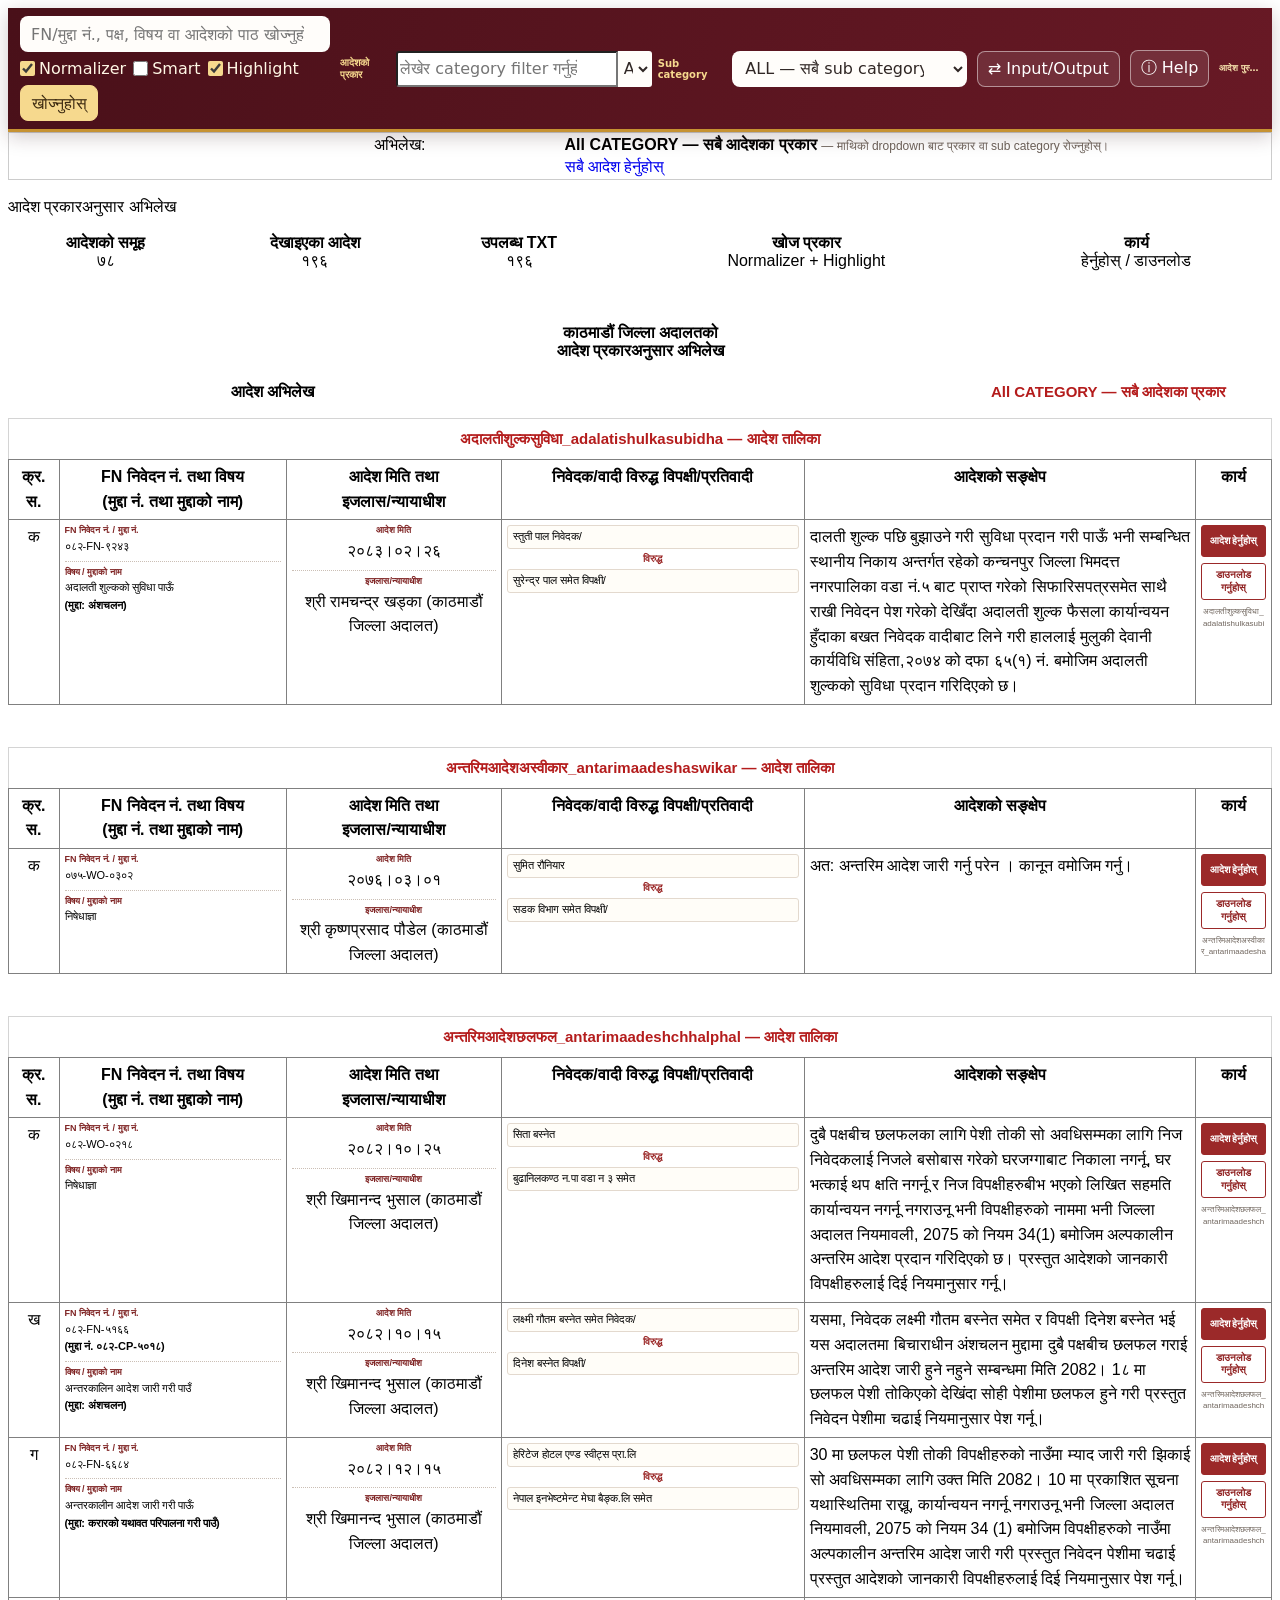
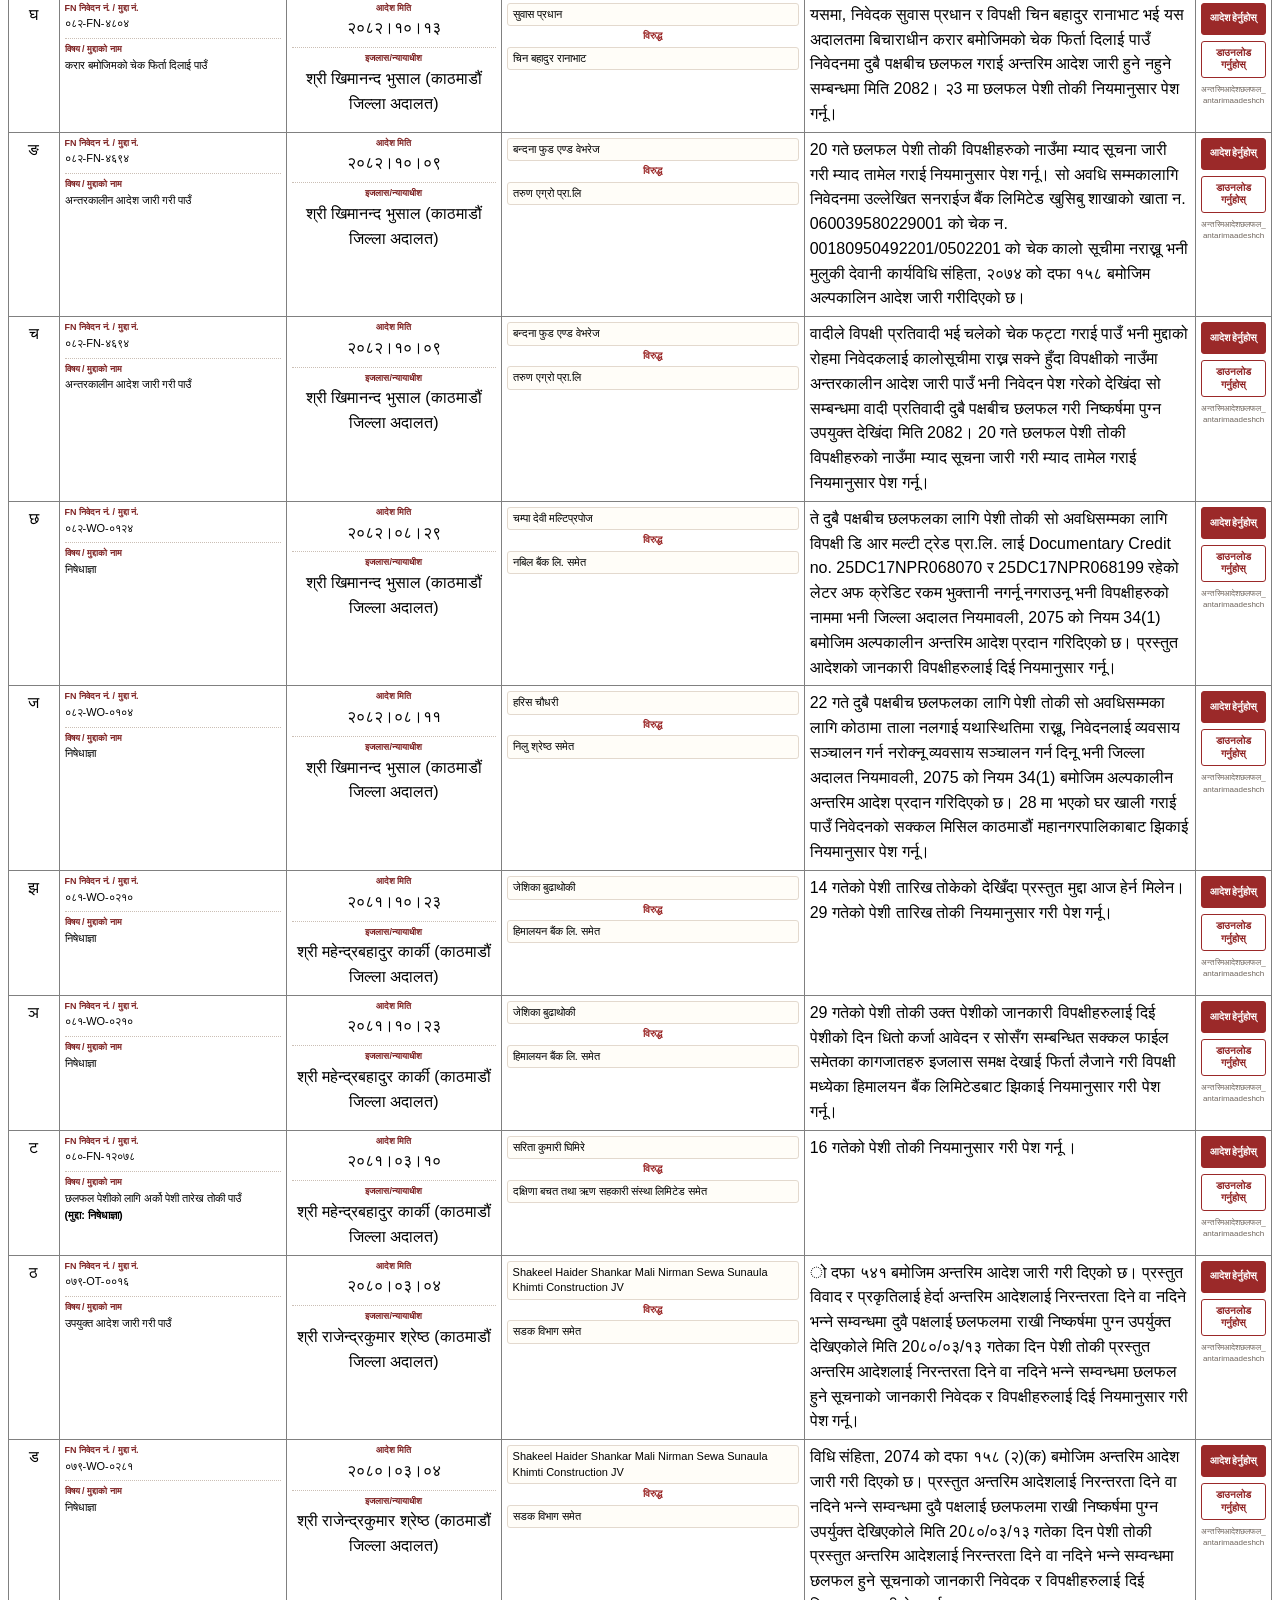
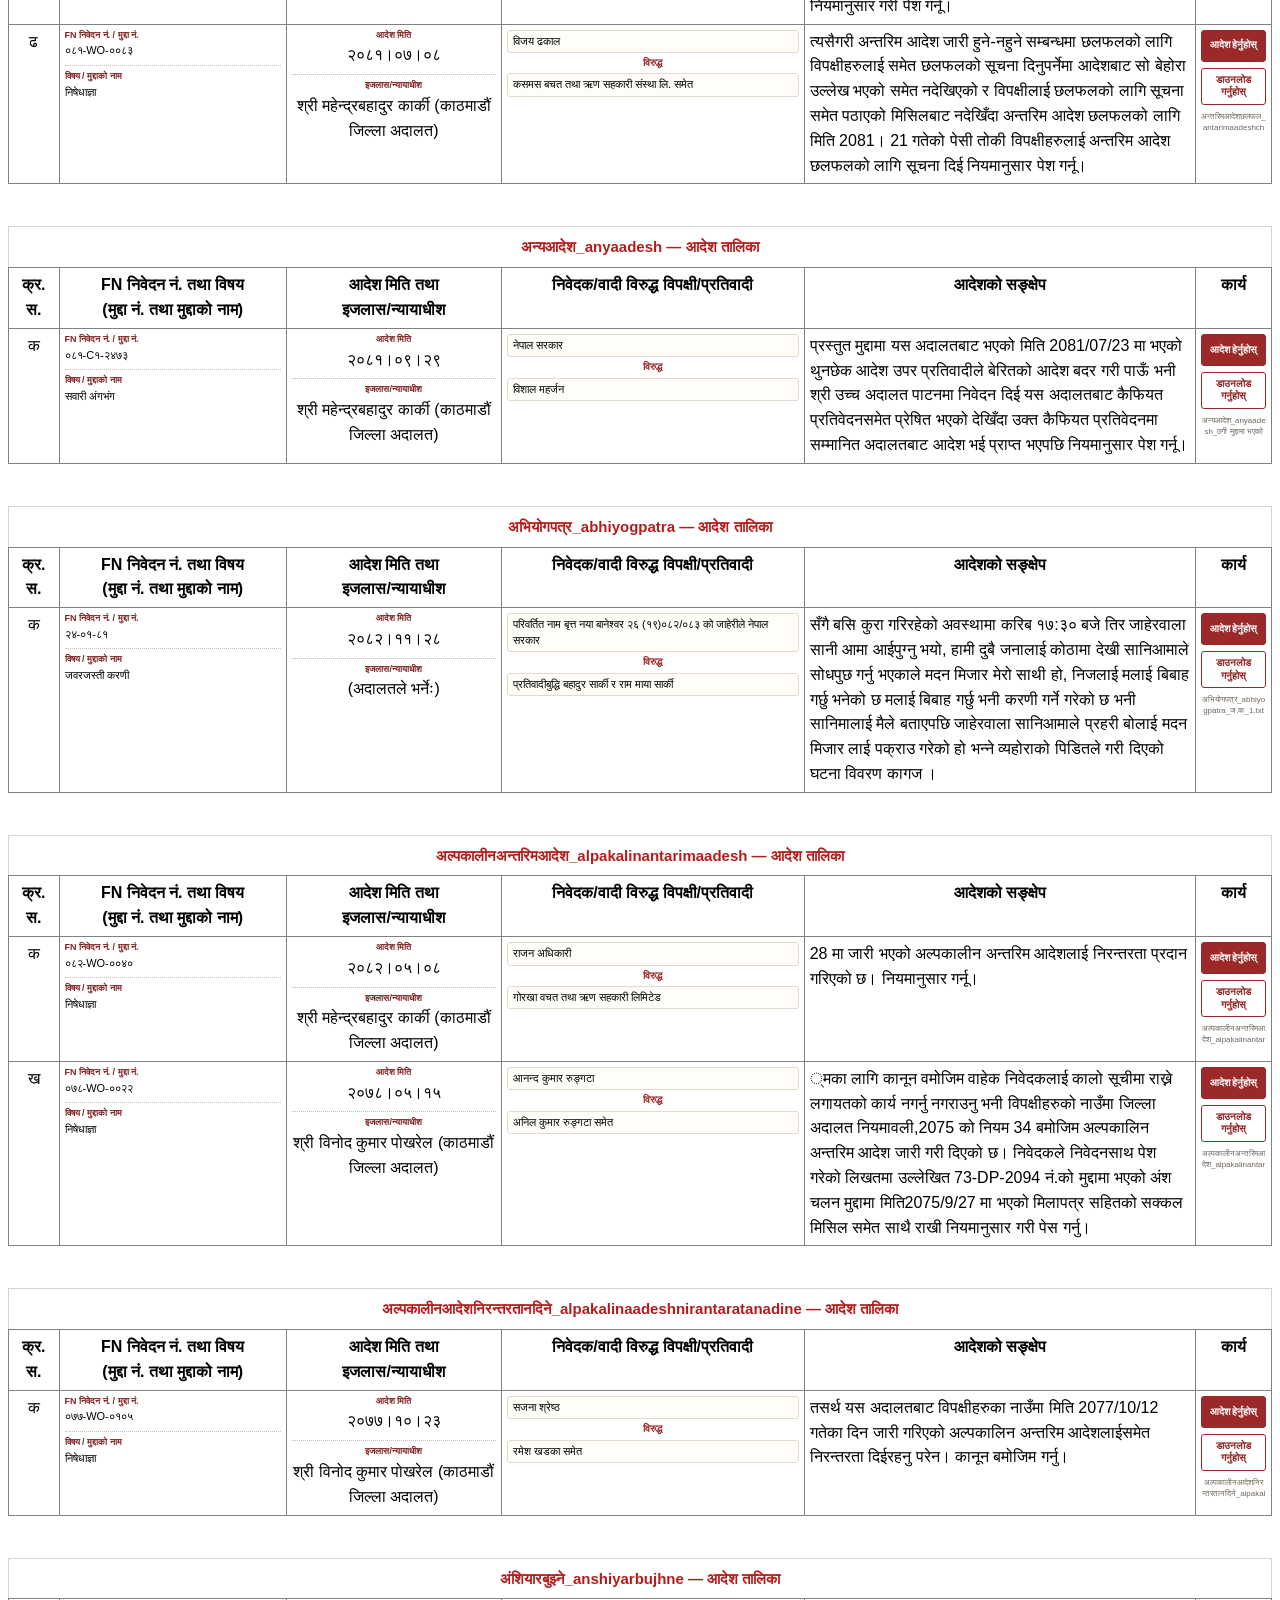
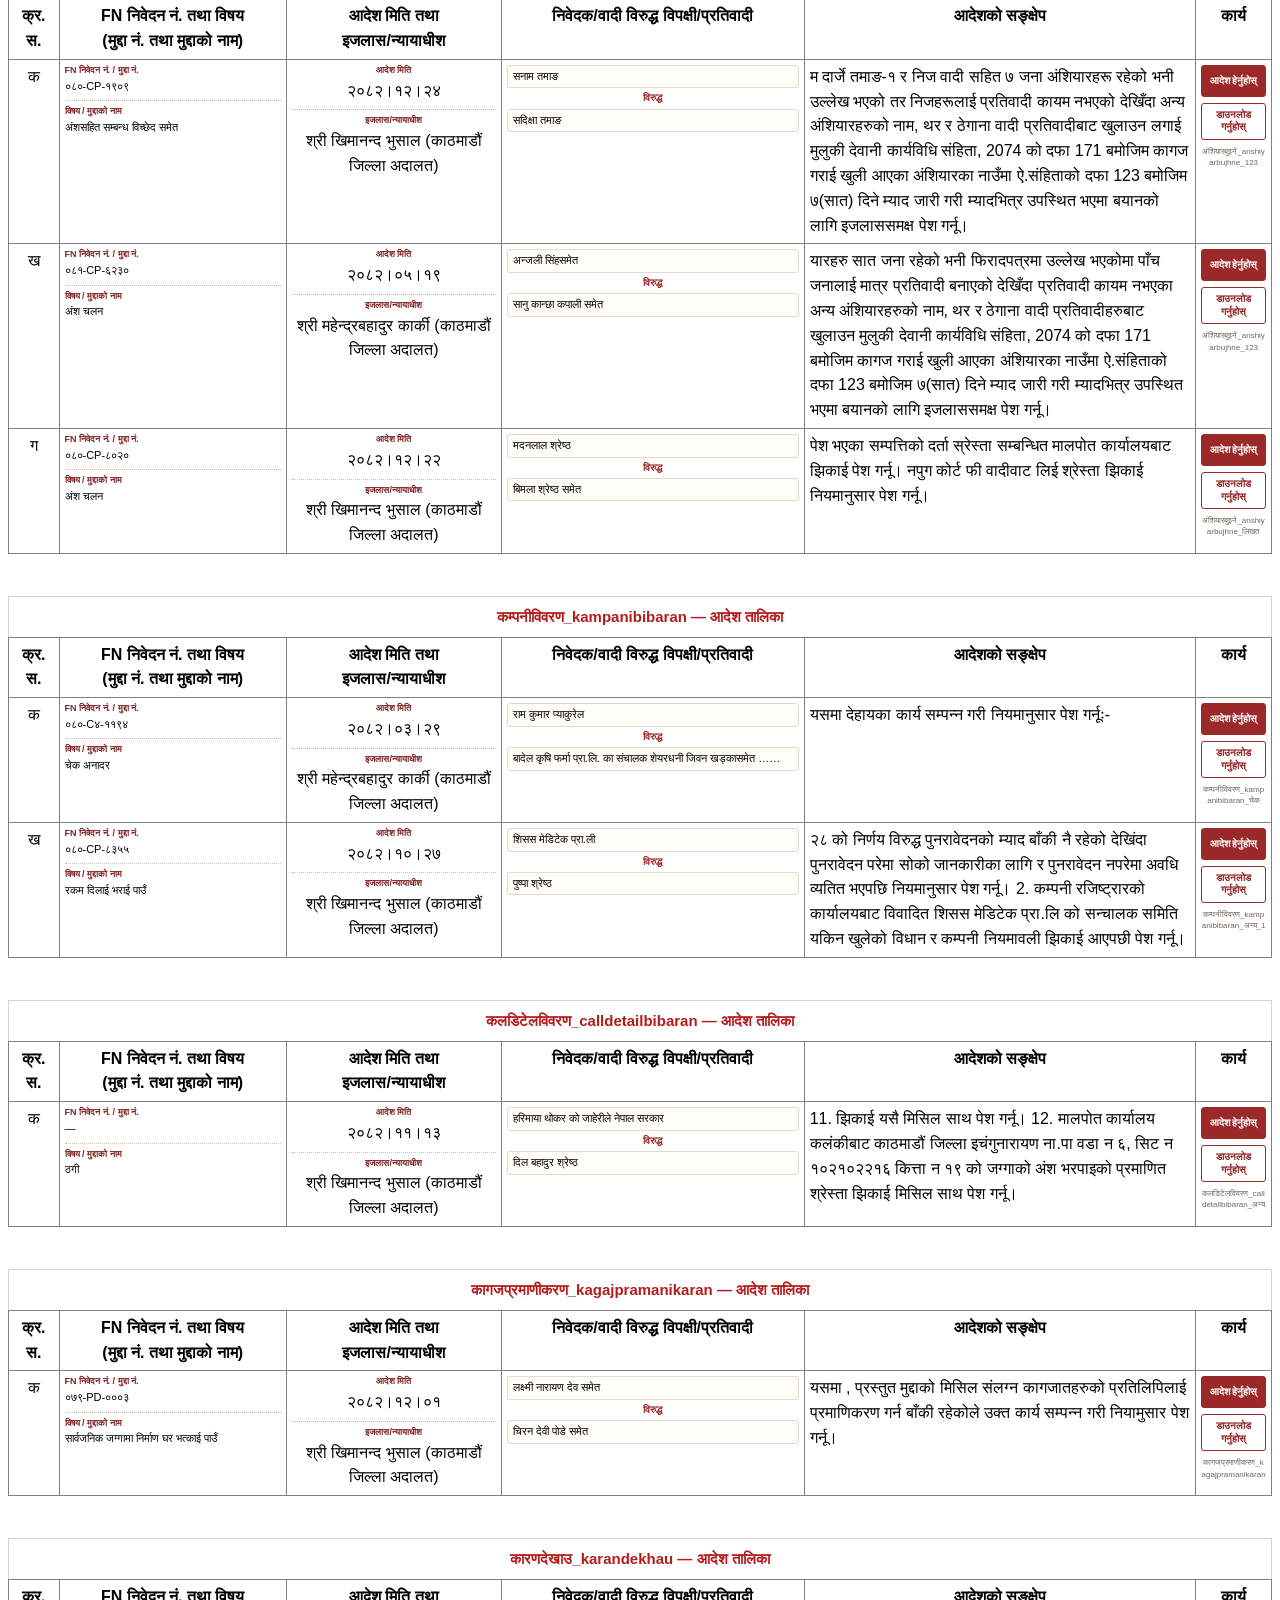
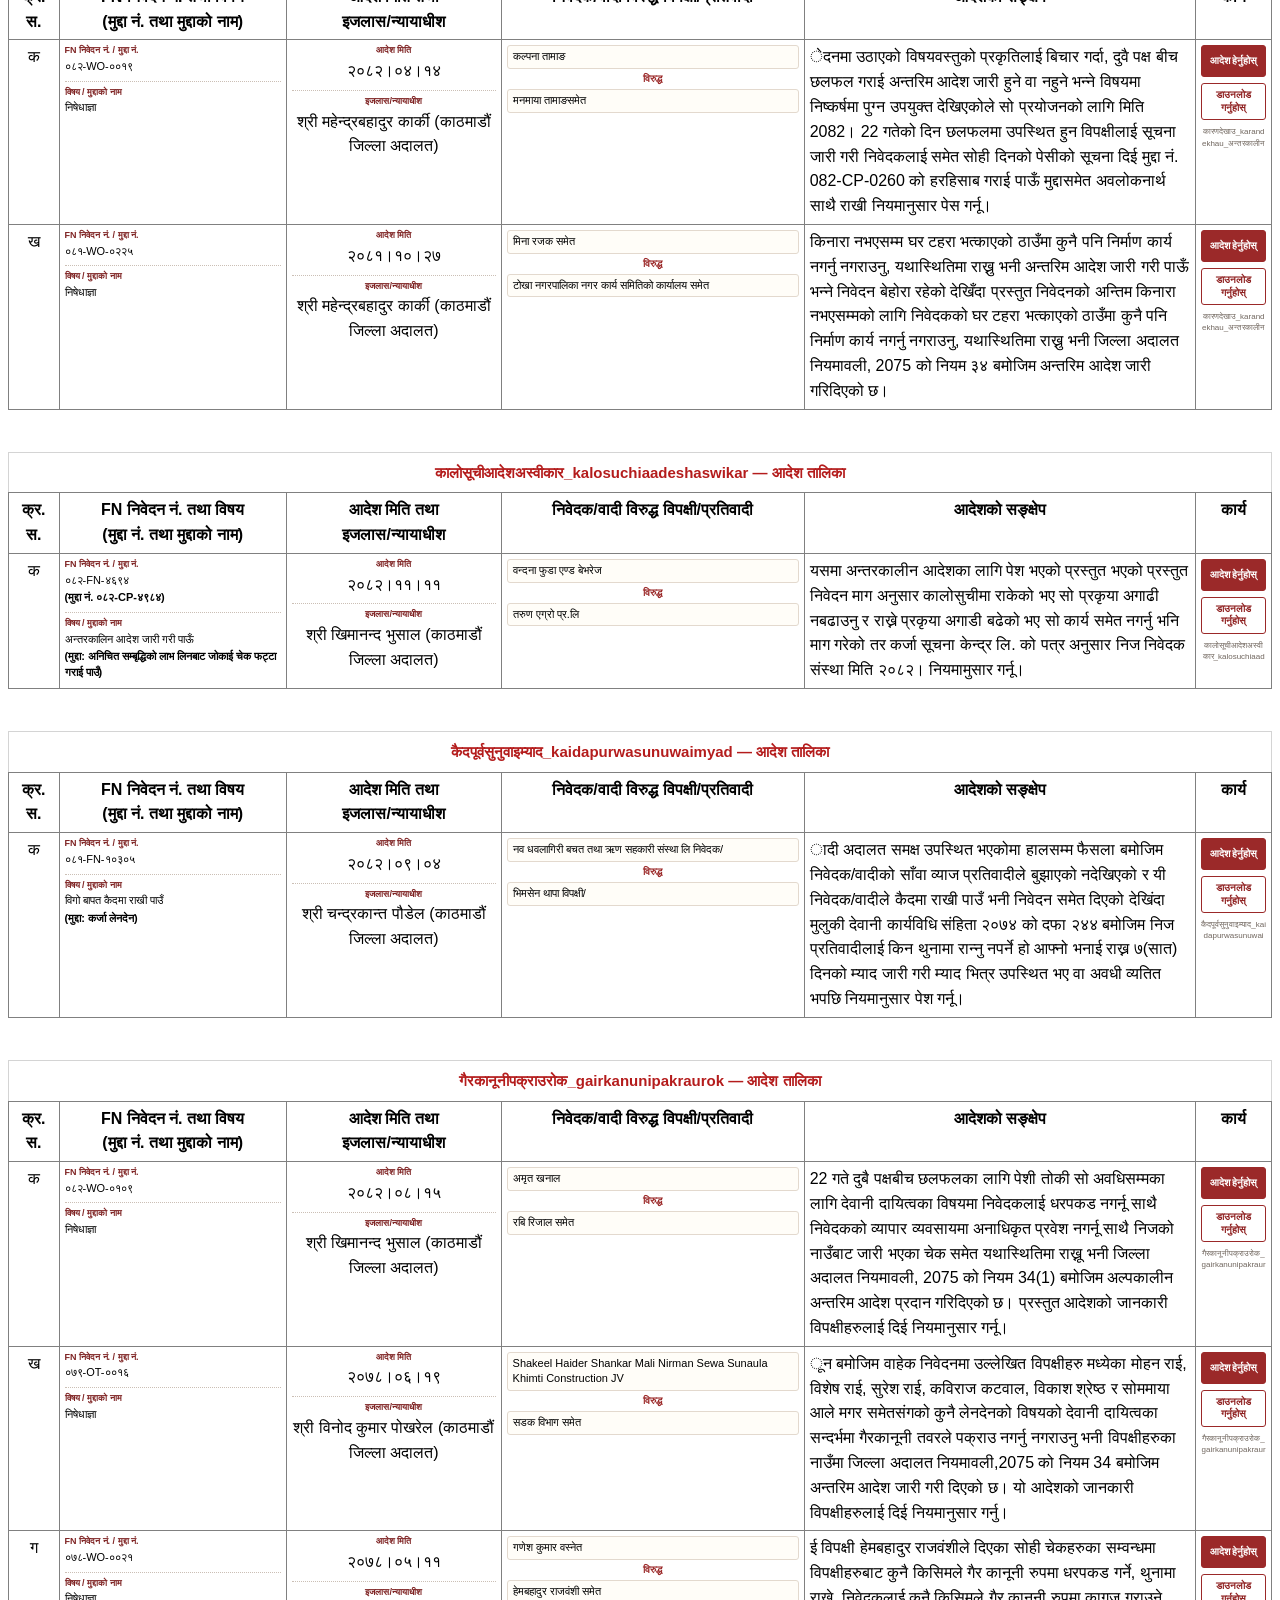
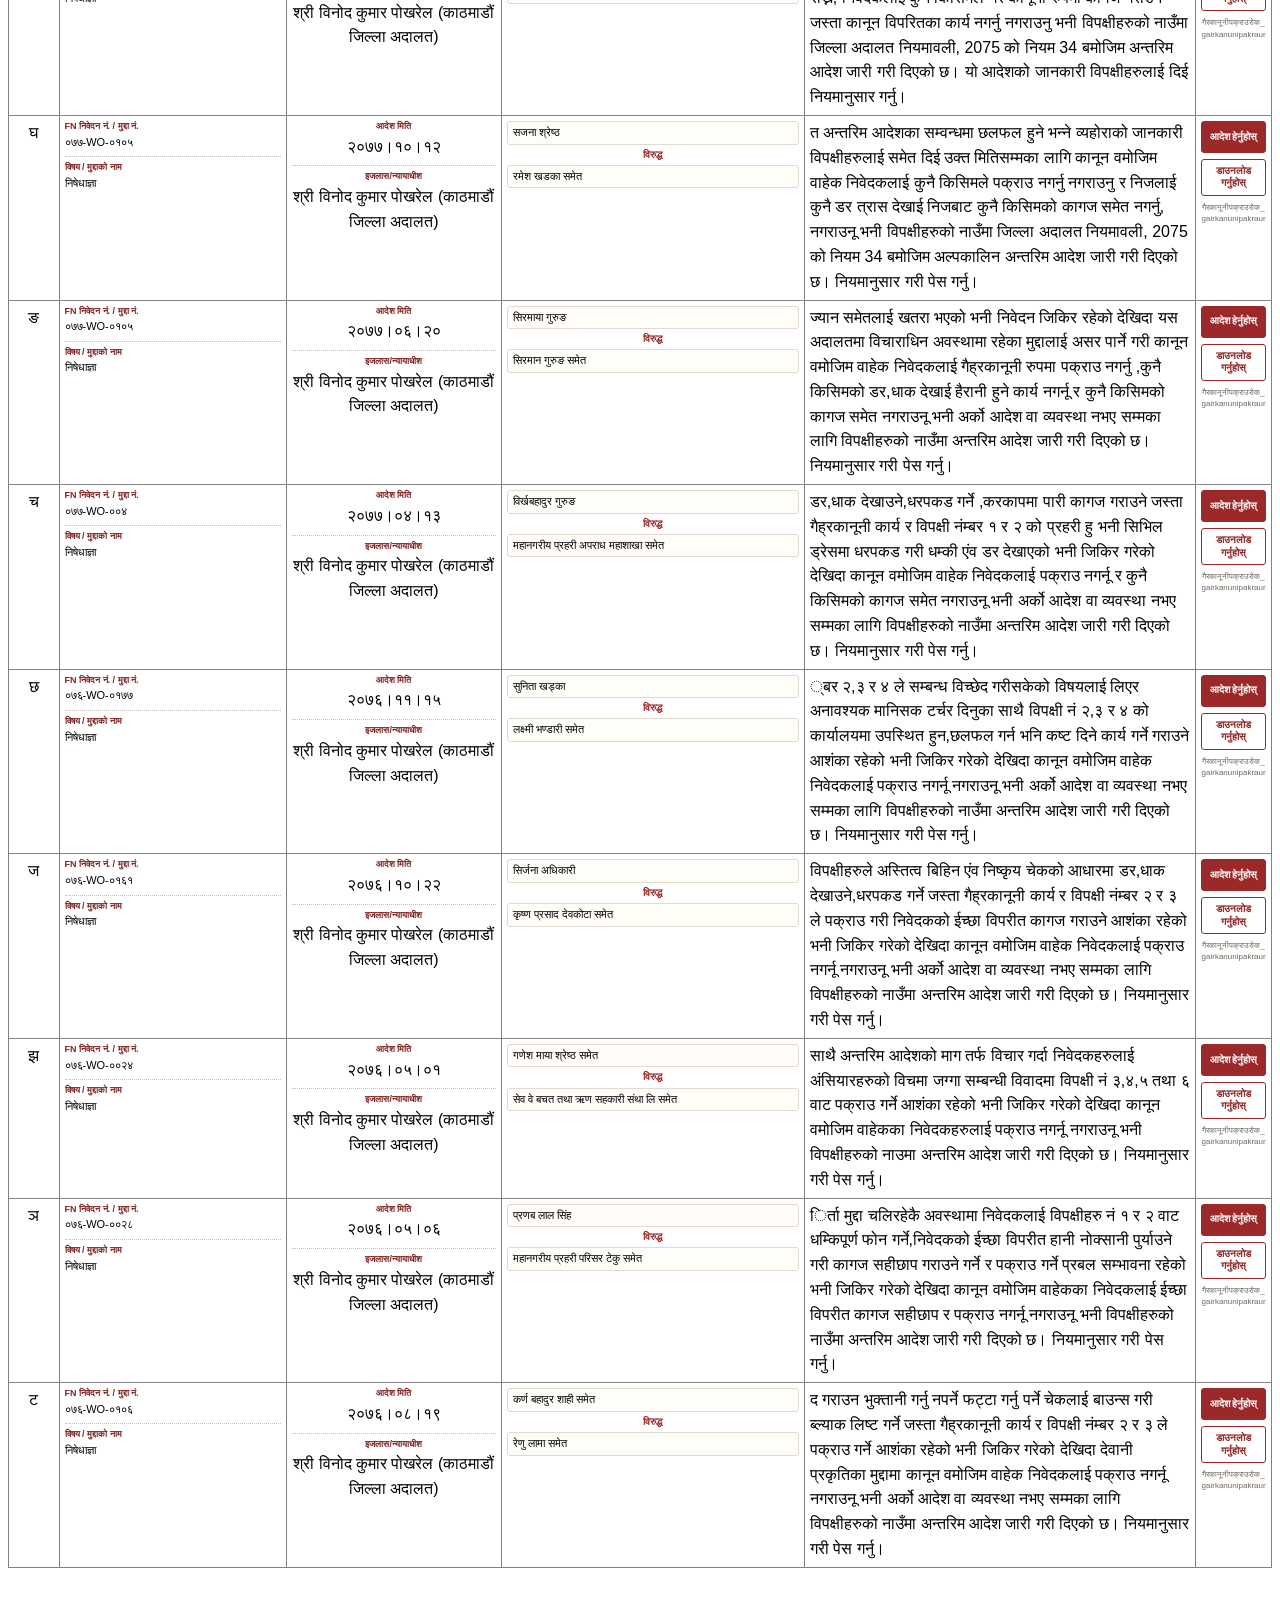
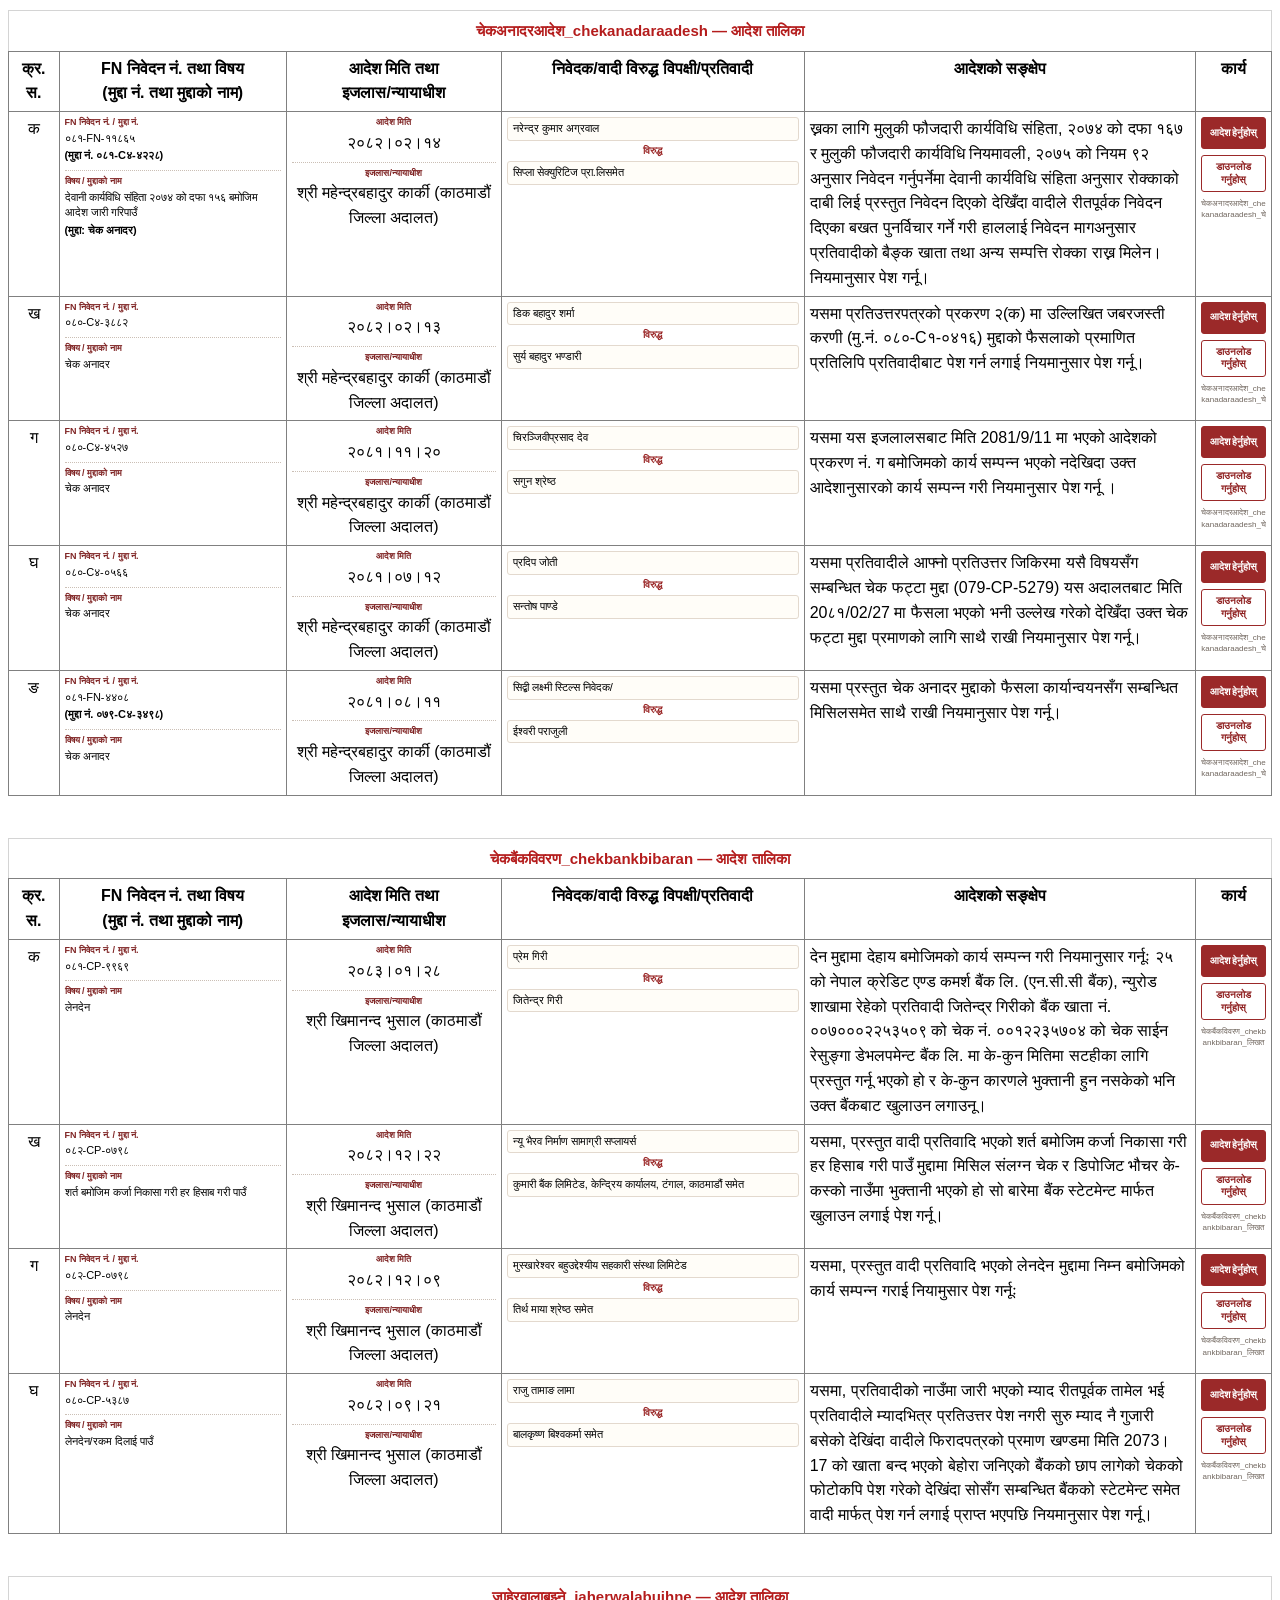
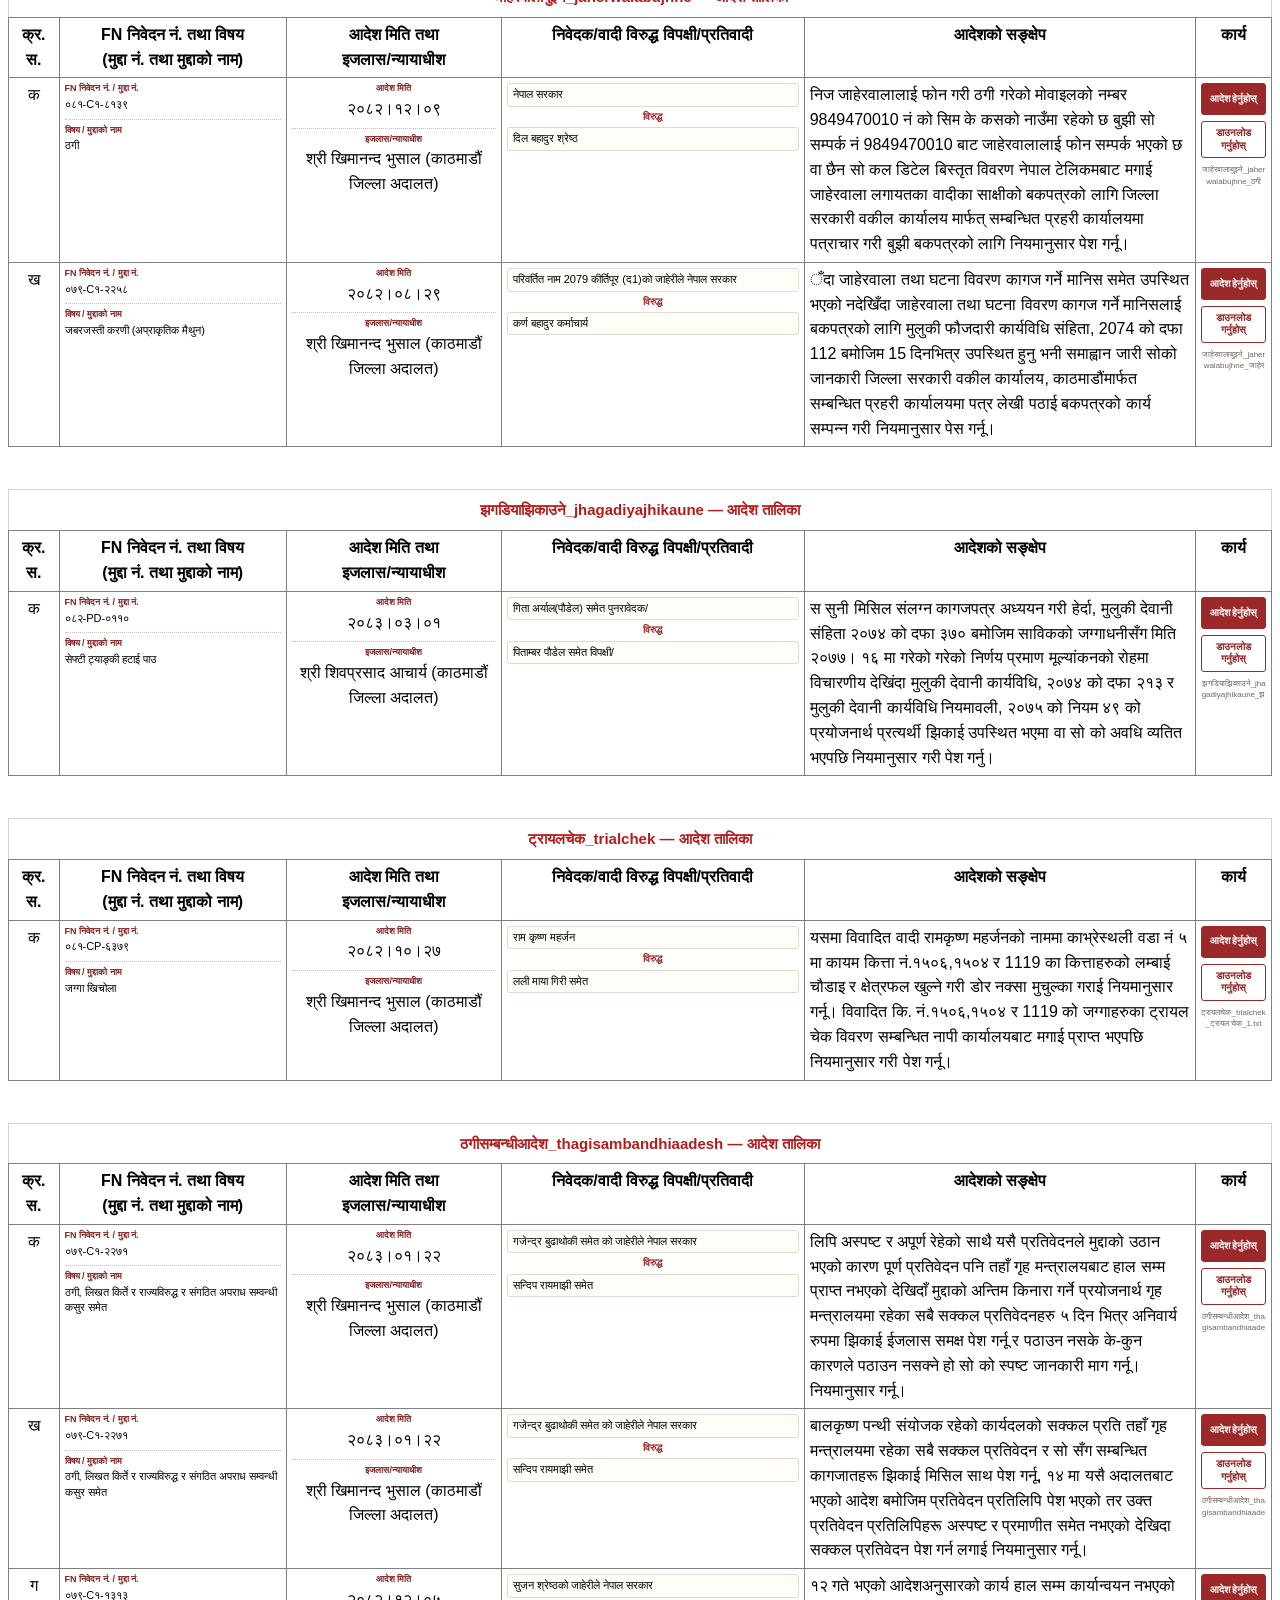
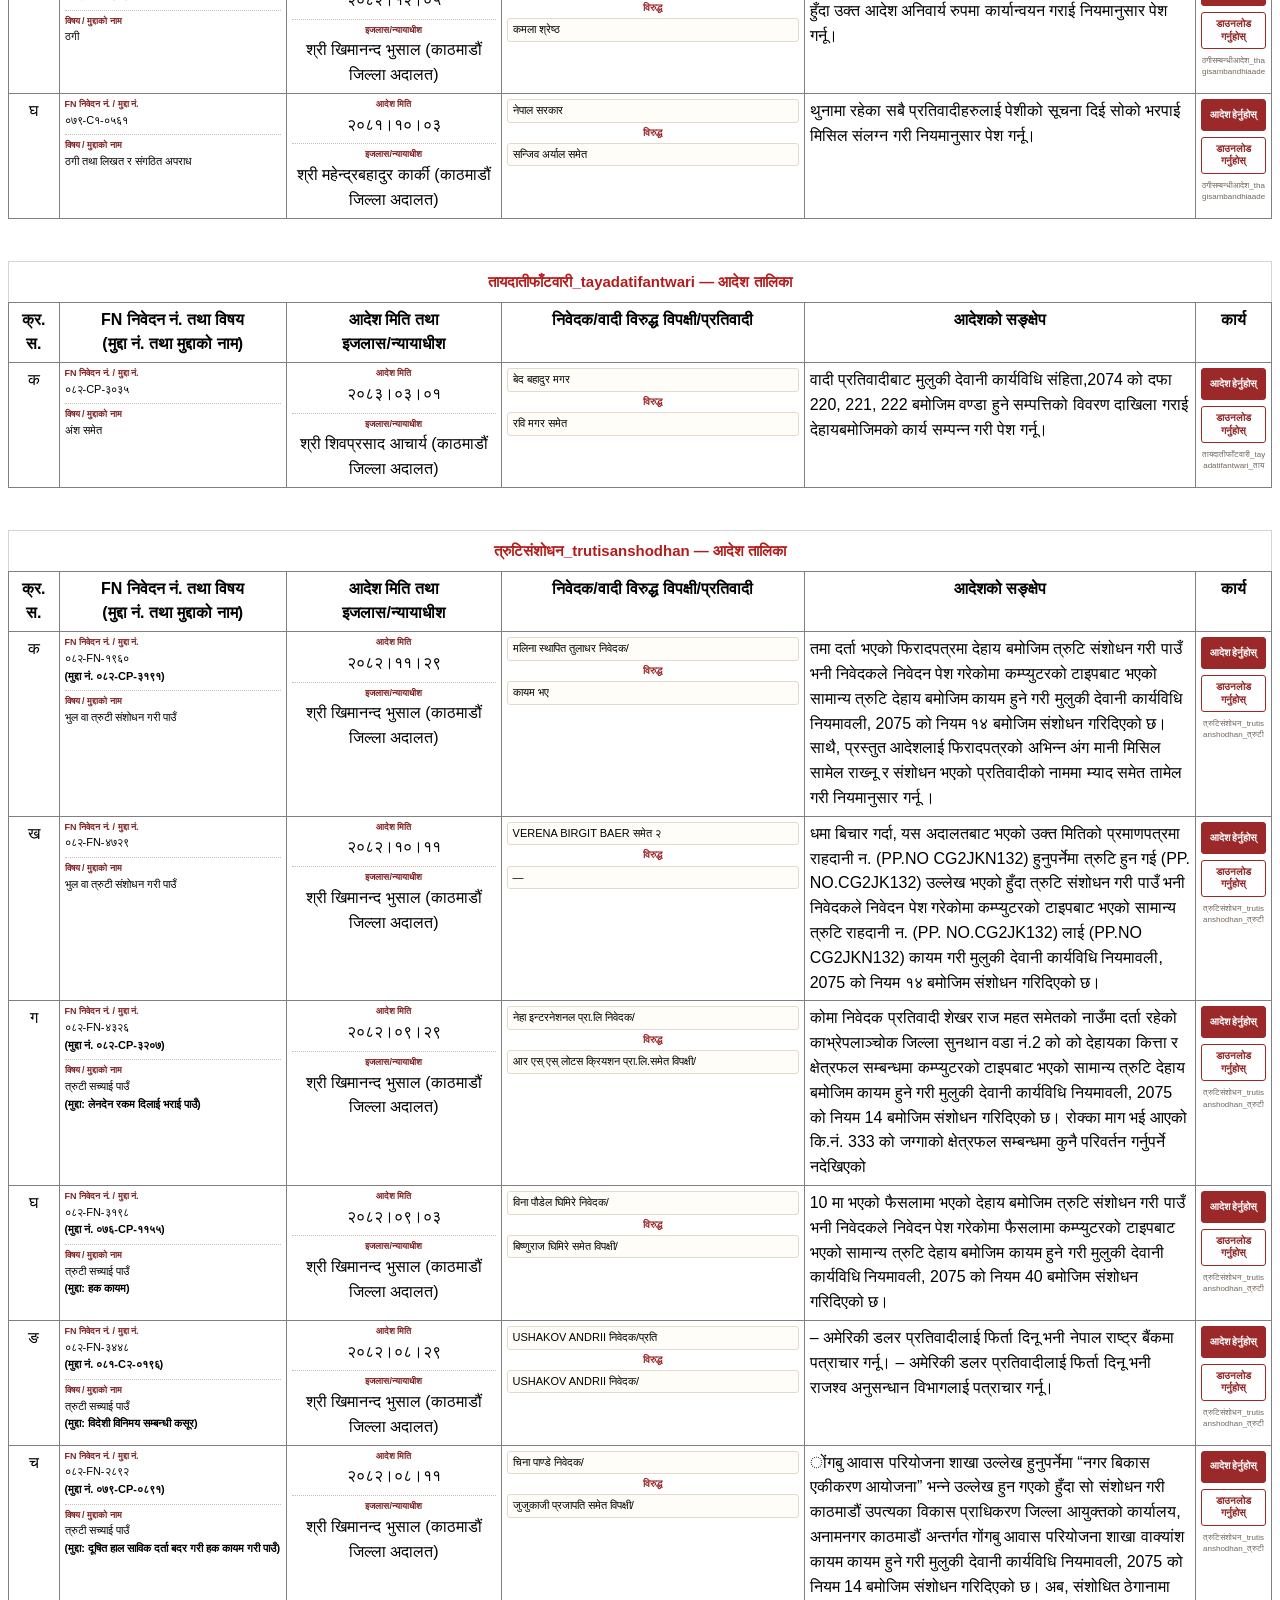
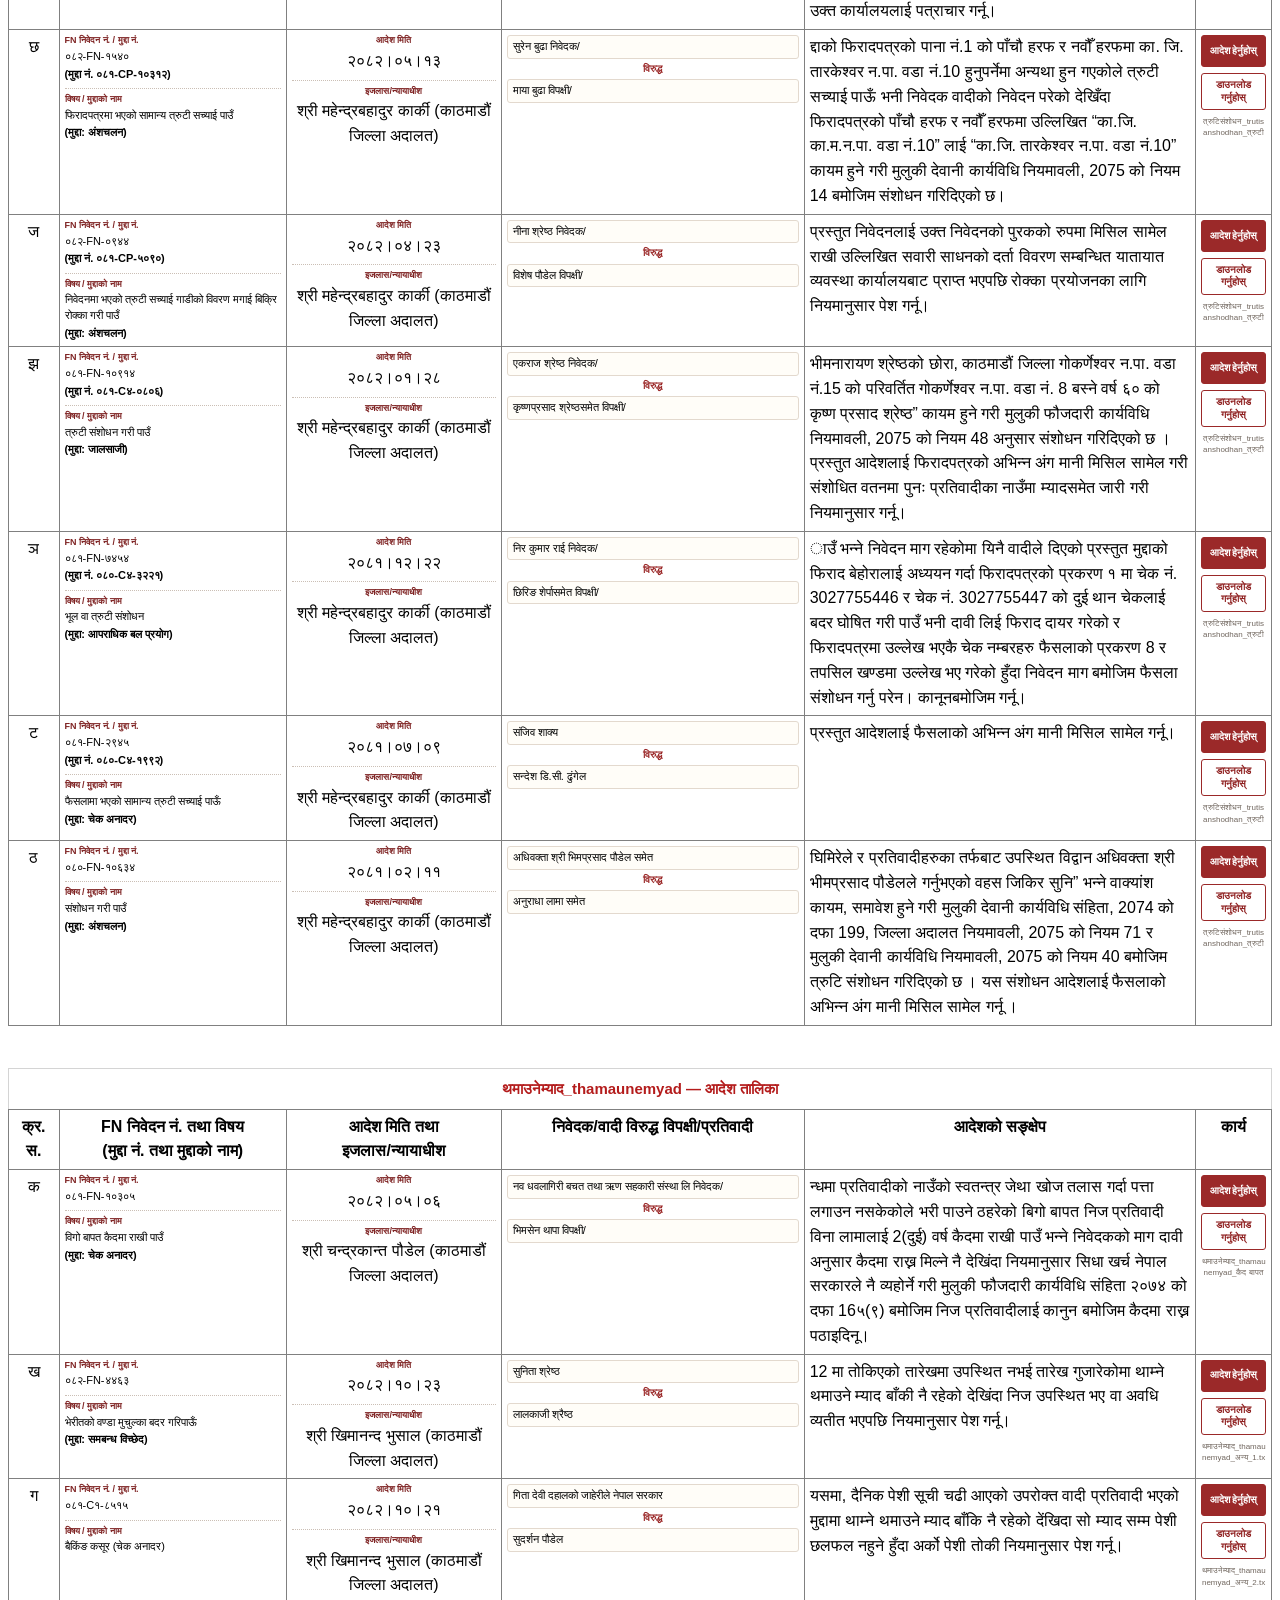
==== orders.html @ 49ded067 "Add files via upload" ====
<!DOCTYPE html PUBLIC "-//W3C//DTD XHTML 1.0 Transitional//EN" "http://www.w3.org/TR/xhtml1/DTD/xhtml1-transitional.dtd">
<html xmlns="http://www.w3.org/1999/xhtml" lang="ne">
<head>
  <meta http-equiv="Content-Type" content="text/html; charset=UTF-8" />
  <meta name="viewport" content="width=device-width, initial-scale=1" />
  <title>आदेश प्रकारअनुसार अभिलेख</title>
  <link rel="shortcut icon" type="image/x-icon" href="https://www.supremecourt.gov.np/cp/assets/favicon.ico" />
  <meta name="description" content="काठमाडौं जिल्ला अदालतका आदेश प्रकारअनुसार खोज्ने, हेर्ने र डाउनलोड गर्ने अभिलेख" />
  <link rel="stylesheet" href="https://supremecourt.gov.np/weekly_dainik/assets/main.css" type="text/css" media="all" />
  <style id="cause-list-output-adjustments" type="text/css">#tab1{display:block!important}</style>
  <link id="cause-list-ribbon-style" rel="stylesheet" href="cause-list-ribbon.css" />
  <link id="court-order-builder-style" rel="stylesheet" href="cause-list-runtime.css" />
  <link id="cause-list-firebase-sync-style" rel="stylesheet" href="firebase-sync.css" />
  <link id="order-library-style" rel="stylesheet" href="order-library.css" />
</head>
<body>
  <nav id="causePersistentRibbon" class="cpr-ribbon order-ribbon" aria-label="आदेश प्रकार खोज तथा navigation">
    <div class="cpr-inner">
      <form class="cpr-search" id="orderSearchForm" role="search">
        <label class="sr-only" for="orderSearchInput">आदेशमा खोज्नुहोस्</label>
        <input type="search" id="orderSearchInput" name="search" autocomplete="off" placeholder="FN/मुद्दा नं., पक्ष, विषय वा आदेशको पाठ खोज्नुहोस्…" aria-label="आदेशमा खोज्नुहोस्" />
        <span class="cpr-options">
          <label class="cpr-check" title="Nepali spelling variants मिलाएर खोज्छ">
            <input type="checkbox" id="orderNormalizer" name="normalizer" checked="checked" />
            <span>Normalizer</span>
          </label>
          <label class="cpr-check" title="TXT फाइलको पूरा content भित्र खोज्छ">
            <input type="checkbox" id="orderSmartSearch" name="smart" />
            <span>Smart</span>
          </label>
          <label class="cpr-check" title="मिलेको शब्दलाई तालिका, result snippet र आदेशको पाठमा highlight गर्छ">
            <input type="checkbox" id="orderHighlight" name="highlight" checked="checked" />
            <span>Highlight</span>
          </label>
        </span>
        <button type="submit">खोज्नुहोस्</button>
        <span id="orderSearchHistory" class="order-search-history" aria-label="पछिल्ला तीन खोज" hidden="hidden">
          <span class="order-search-history-label">पछिल्ला खोज:</span>
          <span id="orderSearchHistoryList" class="order-search-history-list"></span>
        </span>
      </form>
      <div class="cpr-nav">
        <label for="orderCategoryInput">आदेशको प्रकार</label>
        <span class="order-category-combobox">
          <input type="search" id="orderCategoryInput" list="orderCategorySuggestions" autocomplete="off" placeholder="लेखेर category filter गर्नुहोस्…" aria-controls="orderCategorySelect orderSubcategorySelect" />
          <datalist id="orderCategorySuggestions"></datalist>
          <select id="orderCategorySelect" aria-label="मिलेका आदेशका प्रकार" aria-controls="orderSubcategorySelect">
            <option value="">आदेशको प्रकार खोजिँदैछ…</option>
          </select>
        </span>
        <label for="orderSubcategorySelect">Sub category</label>
        <select id="orderSubcategorySelect" disabled="disabled">
          <option value="">पहिला आदेशको प्रकार रोज्नुहोस्</option>
        </select>
      </div>
      <a class="cpr-link" href="index.html" title="Input/Output पृष्ठ">⇄ Input/Output</a>
      <a class="cpr-link" href="README.html" title="प्रयोग विधि">ⓘ Help</a>
      <span class="cpr-current" aria-label="हालको पृष्ठ">आदेश पुस्तकालय</span>
    </div>
  </nav>

  <div id="wrapper">
    <div id="content_wrapper">
      <style type="text/css">
        body { font-family: kalimati, "Noto Sans Devanagari", "Nirmala UI", Mangal, sans-serif; }
        dl { margin-bottom:50px; width:50%; float:left; }
        dl dt { line-height:30px; background:#FFDCCB; color:#000; float:left; font-weight:bold; margin-right:10px; height:40px; width:200px; font-size:14px; padding-left:10px; }
        dl dd { height:30px; padding:5px 0; margin:1px; background:#FAF5DA; font-size:14px; }
      </style>
      <div class="onecolumn">
        <div class="content" id="tab1">
          <form action="#" method="get" id="form1" onsubmit="return false;">
            <table width="100%" class="global" style="border:1px solid #CCC;">
              <tbody>
                <tr>
                  <td width="273">&nbsp;</td>
                  <td width="143"><label>अभिलेख:</label></td>
                  <td width="535">
                    <strong id="selectedScopeText">आदेशको प्रकार अनुसार</strong>
                    <span class="scope-help"> — माथिको dropdown बाट प्रकार वा sub category रोज्नुहोस्।</span>
                  </td>
                </tr>
                <tr>
                  <td></td><td></td>
                  <td><a class="button_dark order-reset-link" href="orders.html">सबै आदेश हेर्नुहोस्</a></td>
                </tr>
              </tbody>
            </table>
          </form>
          <br />
          <div class="pageTitle">आदेश प्रकारअनुसार अभिलेख</div>
          <center><span id="orderSearchStatus" class="order-search-status" aria-live="polite"></span></center>
          <section id="smartResultPanel" class="smart-result-panel" aria-labelledby="smartResultTitle" hidden="hidden">
            <div class="smart-result-head">
              <strong id="smartResultTitle">TXT content मा भेटिएका प्रसङ्ग</strong>
              <span id="smartResultCount"></span>
            </div>
            <div id="smartResultList" class="smart-result-list"></div>
          </section>
          <br />
          <table class="record_display order-summary" width="100%" border="0" cellspacing="0" cellpadding="0">
            <tbody>
              <tr>
                <th>आदेशको समूह</th>
                <th>देखाइएका आदेश</th>
                <th>उपलब्ध TXT</th>
                <th>खोज प्रकार</th>
                <th>कार्य</th>
              </tr>
              <tr>
                <td id="summaryCategoryCount">०</td>
                <td id="orderResultCount">०</td>
                <td id="summaryFileCount">०</td>
                <td id="summarySearchMode">Normalizer</td>
                <td>हेर्नुहोस् / डाउनलोड</td>
              </tr>
            </tbody>
          </table>
          <br /><br /><br />
          <table width="100%" border="0" cellspacing="0" cellpadding="0">
            <tbody>
              <tr>
                <td align="center" valign="center" colspan="3"><strong><span style="font-family:kalimati;">काठमाडौं जिल्ला अदालतको</span></strong></td>
              </tr>
              <tr>
                <td align="center" valign="center" colspan="3"><span style="font-family:kalimati;"><strong>आदेश प्रकारअनुसार अभिलेख</strong></span></td>
              </tr>
              <tr><td colspan="3" align="center" valign="top"></td></tr>
            </tbody>
          </table>
          <meta http-equiv="Content-Type" content="application/ms-word; charset=utf-8" />
          <style type="text/css">
            .judge { float:right; font-size:15px; color:#b41c1c; margin-right:41px; text-align:center; }
          </style>
          <br />
          <table width="100%" cellspacing="0" cellpadding="5" style="border-collapse:collapse">
            <tbody>
              <tr bgcolor="#FFFFFF">
                <td align="right"><b>आदेश अभिलेख</b></td>
                <td align="left" colspan="6" class="judge"><b id="orderTableHeading">आदेशको प्रकार अनुसार</b></td>
              </tr>
            </tbody>
          </table>

          <div id="orderTables" aria-live="polite"></div>
          <br class="clear" /><br class="clear" />
        </div>
      </div>
      <br class="clear" />
    </div>
  </div>
  <br class="clear" />
  <a href="#" class="scrollup" style="display:block;">Scroll</a>
  <div id="footer"> © Copyright 2026 by Supreme Court of Nepal. All Right Reserved. </div>

  <template id="orderTableTemplate">
    <section class="order-category-block">
      <h2 class="order-category-title"></h2>
      <table cellspacing="0" class="record_display order-record-table" cellpadding="5" border="1" style="border-collapse:collapse">
        <thead>
          <tr>
            <th width="4%">क्र. स.</th>
            <th width="18%">FN निवेदन नं. तथा विषय<br />(मुद्दा नं. तथा मुद्दाको नाम)</th>
            <th width="17%">आदेश मिति तथा<br />इजलास/न्यायाधीश</th>
            <th width="24%">निवेदक/वादी <strong>विरुद्ध</strong> विपक्षी/प्रतिवादी</th>
            <th width="31%">आदेशको सङ्क्षेप</th>
            <th width="6%">कार्य</th>
          </tr>
        </thead>
        <tbody class="order-rows"></tbody>
      </table>
    </section>
  </template>

  <div class="order-modal" id="orderModal" role="dialog" aria-modal="true" aria-labelledby="orderModalTitle" hidden="hidden">
    <section class="order-modal-card">
      <header class="order-modal-head">
        <h2 id="orderModalTitle">आदेश</h2>
        <button type="button" class="order-modal-close" id="orderModalClose" aria-label="आदेश बन्द गर्नुहोस्">×</button>
      </header>
      <pre class="order-paper" id="orderModalContent"></pre>
      <footer class="order-modal-actions">
        <button type="button" class="modal-button primary" id="orderModalCopy">आदेश Copy गर्नुहोस्</button>
        <a class="modal-button" id="orderModalDownload" href="#" download="download">डाउनलोड गर्नुहोस्</a>
        <button type="button" class="modal-button" onclick="window.print()">Print</button>
        <button type="button" class="modal-button" id="orderModalDismiss">बन्द गर्नुहोस्</button>
      </footer>
    </section>
  </div>

  <aside id="orderHoverPreview" class="order-hover-preview" role="tooltip" hidden="hidden"></aside>

  <script id="cause-list-config" type="application/json">{"selectedJudge":"","judges":[],"court":"काठमाडौं जिल्ला अदालत","orderRoot":"orders"}</script>
  <script id="cause-list-ribbon-runtime" src="cause-list-ribbon.js"></script>
  <script id="nepali-proofreader-engine-runtime" src="nepali-proofreader-engine.js"></script>
  <script src="order_data_part_01.js"></script>
  <script src="order_data_part_02.js"></script>
  <script src="order_data_part_03.js"></script>
  <script src="order_data_part_04.js"></script>
  <script src="order-library.js"></script>
</body>
</html>
---- cause-list-ribbon.css ----
.cpr-ribbon {
  position: sticky;
  top: 0;
  z-index: 2147482000;
  color: #fff;
  background: linear-gradient(112deg, #491019, #681925);
  border-bottom: 3px solid #c69232;
  box-shadow: 0 5px 18px rgba(50, 18, 22, 0.22);
  font-family: "Noto Sans Devanagari", "Nirmala UI", Mangal, system-ui, sans-serif;
}
.cpr-ribbon,
.cpr-ribbon * {
  box-sizing: border-box;
}
.cpr-inner {
  position: relative;
  display: flex;
  align-items: center;
  gap: 10px;
  width: min(1180px, calc(100% - 24px));
  min-height: 58px;
  margin: auto;
  padding: 8px 0;
}
.cpr-search {
  display: flex;
  flex: 1 1 460px;
  align-items: center;
  gap: 7px;
  min-width: 260px;
  margin: 0;
}
.cpr-search input[type="search"] {
  flex: 1;
  min-width: 140px;
  height: 36px;
  padding: 7px 10px;
  color: #302725;
  background: #fffdfa;
  border: 1px solid rgba(255, 255, 255, 0.4);
  border-radius: 8px;
  font: 650 12px/1.35 inherit;
}
.cpr-search button,
.cpr-link {
  display: inline-flex;
  align-items: center;
  justify-content: center;
  min-height: 36px;
  padding: 7px 10px;
  border: 1px solid rgba(255, 255, 255, 0.48);
  border-radius: 8px;
  color: #fff;
  background: rgba(255, 255, 255, 0.1);
  font: 800 11px/1.25 inherit;
  text-decoration: none;
  white-space: nowrap;
  cursor: pointer;
}
.cpr-search button {
  color: #3b2910;
  background: #f6d98e;
  border-color: #f6d98e;
}
.cpr-options {
  display: inline-flex;
  align-items: center;
  gap: 7px;
}
.cpr-check {
  display: inline-flex;
  align-items: center;
  gap: 4px;
  color: #fff7e5;
  font: 700 10px/1.25 inherit;
  white-space: nowrap;
  cursor: pointer;
}
.cpr-check input {
  width: 15px;
  height: 15px;
  margin: 0;
  accent-color: #f6d98e;
}
.cpr-nav {
  display: flex;
  flex: 0 1 auto;
  align-items: center;
  gap: 6px;
}
.cpr-nav label {
  color: #f6d98e;
  font-size: 10px;
  font-weight: 800;
}
.cpr-nav select {
  width: 132px;
  min-width: 0;
  height: 36px;
  padding: 6px 26px 6px 8px;
  color: #302725;
  background: #fffdfa;
  border: 1px solid rgba(255, 255, 255, 0.4);
  border-radius: 8px;
  font: 700 11px/1.25 inherit;
}
.cpr-nav select:disabled {
  color: #7d7469;
  background: #e8e1d8;
}
.cpr-ribbon :focus-visible {
  outline: 2px solid #f6d98e;
  outline-offset: 2px;
}
.cpr-current {
  max-width: 132px;
  overflow: hidden;
  color: #f4dfab;
  font-size: 9px;
  font-weight: 750;
  text-overflow: ellipsis;
  white-space: nowrap;
}
@media (max-width: 980px) {
  .cpr-inner { flex-wrap: wrap; }
  .cpr-search { flex-basis: 100%; }
  .cpr-nav { flex: 1; }
  .cpr-nav select { flex: 1; width: auto; }
}
@media (max-width: 620px) {
  .cpr-inner { width: calc(100% - 14px); gap: 6px; padding-block: 6px; }
  .cpr-search { display: grid; grid-template-columns: minmax(0, 1fr) auto; min-width: 0; width: 100%; }
  .cpr-search input[type="search"] { grid-column: 1 / -1; width: 100%; }
  .cpr-options { min-width: 0; overflow-x: auto; }
  .cpr-nav { display: grid; grid-template-columns: auto minmax(0, 1fr); width: 100%; }
  .cpr-link { min-height: 32px; padding: 6px 8px; }
  .cpr-current { display: none; }
}
@media print {
  .cpr-ribbon { display: none !important; }
}
---- cause-list-runtime.css ----
.cob-link{display:inline-flex;align-items:center;gap:5px;margin-top:6px;padding:5px 9px;border:1px solid #7b1f2b;border-radius:7px;color:#7b1f2b!important;background:#fff8f4;text-decoration:none!important;font:700 12px/1.35 "Noto Sans Devanagari","Nirmala UI",sans-serif;white-space:nowrap}
.cob-link:hover{color:#fff!important;background:#7b1f2b}
.cob-resource{position:relative;display:inline-flex;flex-wrap:wrap;align-items:center;gap:5px;margin-top:6px;font:700 12px/1.35 "Noto Sans Devanagari","Nirmala UI",sans-serif}.cob-resource-main,.cob-resource-action{display:inline-flex;align-items:center;justify-content:center;border:1px solid #7b1f2b;border-radius:7px;color:#7b1f2b!important;background:#fff8f4;text-decoration:none!important;cursor:pointer}.cob-resource-main{gap:5px;padding:5px 9px}.cob-resource-action{width:30px;height:30px;padding:0;font-size:15px}.cob-resource-main:hover,.cob-resource-action:hover{color:#fff!important;background:#7b1f2b}.cob-resource-list{display:none;flex-basis:100%;min-width:240px;margin-top:3px;padding:7px;background:#fff;border:1px solid #d9cec1;border-radius:8px;box-shadow:0 9px 24px rgba(50,35,28,.14)}.cob-resource-list.cob-show{display:grid;gap:6px}.cob-resource-item{display:flex;align-items:center;gap:6px;padding:4px;border-bottom:1px solid #eee7df}.cob-resource-item:last-child{border-bottom:0}.cob-resource-label{min-width:0;flex:1;overflow:hidden;text-overflow:ellipsis;white-space:nowrap;font-weight:600}.cob-preview-note{flex-basis:100%;color:#725c43;font-size:11px;font-weight:500}
.cob-backdrop{position:fixed;inset:0;z-index:2147483000;display:none;place-items:center;padding:18px;background:rgba(20,16,18,.65);font-family:"Noto Sans Devanagari","Nirmala UI",sans-serif}
.cob-backdrop.cob-open{display:grid}.cob-modal{width:min(920px,100%);max-height:94vh;overflow:auto;background:#fffdfa;border-radius:16px;box-shadow:0 30px 90px rgba(0,0,0,.3)}
.cob-head{position:sticky;top:0;z-index:2;display:flex;align-items:center;justify-content:space-between;gap:12px;padding:15px 20px;color:#fff;background:#6d1724;border-bottom:3px solid #c59132}
.cob-head h2{margin:0;font-size:19px}.cob-close{width:36px;height:36px;color:#fff;background:transparent;border:1px solid rgba(255,255,255,.5);border-radius:8px;font-size:23px;cursor:pointer}
.cob-body{padding:20px}.cob-controls{display:grid;grid-template-columns:repeat(2,minmax(0,1fr));gap:13px}.cob-field{display:grid;gap:5px}.cob-field.cob-wide{grid-column:1/-1}.cob-field label{font-weight:700;font-size:13px;color:#3b2b2e}
.cob-field select,.cob-field textarea{width:100%;padding:9px 10px;border:1px solid #cfc5ba;border-radius:8px;background:#fff;font:14px/1.55 inherit}.cob-field textarea{min-height:150px;resize:vertical}
.cob-party-control{display:flex;align-items:stretch;gap:8px}.cob-party-control select{flex:1;min-width:0}.cob-reverse{display:inline-flex;align-items:center;justify-content:center;gap:5px;min-width:92px;padding:6px 9px;border:1px solid #a99b8c;border-radius:8px;background:#fff;color:#4b3d40;font:700 12px/1.25 inherit;white-space:nowrap;cursor:pointer}.cob-reverse:hover{border-color:#7b1f2b;color:#7b1f2b}.cob-reverse[data-active="1"]{border-color:#387747;background:#eef8f0;color:#246234}.cob-reverse-mark{font-size:14px;line-height:1}
.cob-reverse-options{display:grid;grid-template-columns:repeat(3,minmax(92px,1fr));overflow:hidden;border:1px solid #c8bbae;border-radius:9px;background:#f7f2ec}.cob-reverse-options button{display:grid;gap:1px;place-items:center;min-height:44px;padding:5px 8px;border:0;border-right:1px solid #d8cec4;color:#584b4e;background:transparent;font:700 11px/1.2 inherit;cursor:pointer}.cob-reverse-options button:last-child{border-right:0}.cob-reverse-options button:hover{color:#6d1724;background:#fff8f4}.cob-reverse-options button[data-active="1"]{color:#fff;background:#6d1724;box-shadow:inset 0 -3px #d6a547}.cob-reverse-options small{font-size:9px;font-weight:600;opacity:.82}.cob-reverse-options button:focus-visible{position:relative;z-index:1;outline:3px solid #d6a547;outline-offset:-3px}
.cob-summary{grid-column:1/-1;display:grid;grid-template-columns:repeat(2,minmax(0,1fr));gap:7px 15px;padding:12px 13px;background:#f7f2ea;border:1px solid #e0d5c7;border-radius:10px;color:#554a4d;font-size:12px;line-height:1.55}.cob-summary b{color:#34272a}
.cob-actions{position:fixed;top:50%;right:max(10px,calc((100vw - 920px)/2 - 54px));z-index:4;display:grid;gap:7px;align-items:center;margin:0;transform:translateY(-50%)}.cob-btn{padding:9px 13px;border:1px solid #a99b8c;border-radius:8px;background:#fff;color:#34262a;font:700 13px/1.3 inherit;cursor:pointer}.cob-primary{color:#fff;background:#7b1f2b;border-color:#7b1f2b}.cob-icon-btn{position:relative;display:grid;place-items:center;width:38px;height:38px;padding:0;border-radius:50%;box-shadow:0 5px 14px rgba(33,18,21,.22)}.cob-icon-btn svg{width:19px;height:19px;fill:currentColor}.cob-icon-btn .cob-tooltip{position:absolute;top:50%;right:calc(100% + 9px);width:max-content;max-width:180px;padding:6px 9px;color:#fff;background:#332a2c;border-radius:6px;box-shadow:0 5px 16px rgba(0,0,0,.22);font-size:11px;pointer-events:none;opacity:0;transform:translate(5px,-50%);transition:.16s ease}.cob-icon-btn:hover .cob-tooltip,.cob-icon-btn:focus-visible .cob-tooltip{opacity:1;transform:translate(0,-50%)}.cob-icon-btn.cob-confirmed::after{content:"✓";position:absolute;right:-4px;bottom:-2px;display:grid;place-items:center;width:17px;height:17px;color:#fff;background:#17833d;border:2px solid #fff;border-radius:50%;font:900 10px/1 sans-serif}.cob-save-status{position:fixed;left:50%;bottom:24px;z-index:5;min-height:0;padding:7px 11px;color:#fff;background:#26703a;border-radius:7px;box-shadow:0 7px 22px rgba(0,0,0,.24);font-size:12px;font-weight:700;transform:translateX(-50%)}.cob-save-status:empty{display:none}
.cob-save-status.cob-unsaved{background:#895d0c}.cob-btn.cob-confirmed{color:#fff;background:#17833d;border-color:#17833d;box-shadow:0 0 0 2px rgba(23,131,61,.14)}
.cob-save-status{display:none!important}
.cob-draft-wrap{display:none;margin-top:16px}.cob-draft-wrap.cob-show{display:block}.cob-draft{min-height:460px;padding:38px 48px;border:1px solid #cfc5ba;background:#fff;color:#111;outline:none;font:13pt/1.15 Kalimati,"Noto Serif Devanagari","Nirmala UI",serif}
.cob-draft p{margin:0;line-height:1.15;text-align:justify}.cob-draft .cob-center{text-align:center}.cob-draft .cob-left{text-align:left}.cob-draft .cob-right{text-align:right}.cob-draft .cob-bold{font-weight:700}.cob-draft .cob-underline{text-decoration:underline}.cob-draft .cob-title{font-weight:400;text-align:center;text-decoration:underline}.cob-draft .cob-versus{font-weight:700;text-align:center}.cob-draft .cob-blank{min-height:1.15em}.cob-draft .cob-assist-title{text-decoration:underline}.cob-draft .cob-first-line{text-indent:36pt}.cob-party,.cob-iti{display:flex!important;align-items:flex-end;gap:5px;text-align:left!important}.cob-party-name{max-width:82%}.cob-party-leader,.cob-iti-leader{flex:1;min-width:24px;border-bottom:1px dotted currentColor;transform:translateY(-.2em)}.cob-party-role{flex:none}
.cob-list-marker{display:inline-block;min-width:1.35em;font:inherit;user-select:none}.cob-tools-panel{position:fixed;top:50%;right:max(58px,calc((100vw - 920px)/2 - 7px));z-index:6;width:min(280px,calc(100vw - 76px));padding:12px;border:1px solid #bcb2a7;border-radius:13px;color:#33272a;background:#fff;box-shadow:0 16px 42px rgba(31,20,23,.25);transform:translateY(-50%)}.cob-tools-panel[hidden]{display:none}.cob-tools-head{display:flex;align-items:center;justify-content:space-between;gap:8px}.cob-tools-head strong{font-size:13px}.cob-tools-close{display:grid;place-items:center;width:27px;height:27px;padding:0;border:1px solid #bcb2a7;border-radius:7px;color:#33272a;background:#fff;font:800 17px/1 sans-serif;cursor:pointer}.cob-tools-help{margin:6px 0 9px;color:#756a6d;font-size:10px;line-height:1.4}.cob-tools-grid{display:grid;grid-template-columns:1fr 1fr;gap:6px}.cob-tools-grid button{min-height:34px;padding:6px 7px;border:1px solid #bcb2a7;border-radius:8px;color:#272124;background:#fff;font:700 11px/1.2 inherit;cursor:pointer}.cob-tools-grid button:hover,.cob-tools-grid button:focus-visible{border-color:#111;outline:2px solid rgba(0,0,0,.1)}.cob-size-control{display:grid;grid-template-columns:1fr auto;gap:6px 9px;align-items:center;margin-top:11px;font-size:11px;font-weight:700}.cob-size-control output{font-family:system-ui,sans-serif}.cob-size-control input{grid-column:1/-1;width:100%;accent-color:#111}.cob-tools-status{min-height:1.4em;margin:7px 0 0;color:#6d1724;font-size:10px;line-height:1.4}
.cob-note{margin:6px 0 0;color:#70666a;font-size:12px}
@media(max-width:700px){.cob-controls,.cob-summary{grid-template-columns:1fr}.cob-field.cob-wide,.cob-summary{grid-column:auto}.cob-body{padding:13px 13px 82px}.cob-draft{padding:25px 18px}.cob-actions{top:auto;right:10px;bottom:10px;left:10px;display:flex;gap:7px;max-width:none!important;padding:4px!important;overflow-x:auto!important;overflow-y:hidden!important;transform:none}.cob-icon-btn{flex:0 0 36px;width:36px;height:36px}.cob-icon-btn .cob-tooltip{display:none}.cob-save-status{bottom:62px}.cob-tools-panel{top:auto;right:10px;bottom:61px;left:10px;width:auto;transform:none}}
@media(max-width:700px){.cob-party-control{display:grid}.cob-reverse-options{grid-template-columns:repeat(3,minmax(0,1fr))}.cob-reverse-options button{padding-inline:4px}}
@media print{body>*:not(.cob-backdrop){display:none!important}.cob-backdrop{position:static;display:block!important;padding:0;background:#fff}.cob-modal{max-height:none;box-shadow:none}.cob-head,.cob-controls,.cob-actions,.cob-note,.cob-tools-panel{display:none!important}.cob-draft-wrap{display:block!important}.cob-draft{border:0;padding:0}}
---- firebase-sync.css ----
.cfsync {
  position: fixed;
  left: 14px;
  bottom: 14px;
  z-index: 2147482500;
  font-family: "Noto Sans Devanagari", "Nirmala UI", system-ui, sans-serif;
  color: #34272a;
}
.cfsync-launch {
  display: inline-flex;
  align-items: center;
  gap: 7px;
  min-height: 40px;
  padding: 8px 13px;
  border: 1px solid #d6a547;
  border-radius: 999px;
  color: #fff;
  background: #6d1724;
  box-shadow: 0 8px 24px rgba(35, 18, 21, 0.28);
  font: 800 12px/1.25 inherit;
  cursor: pointer;
}
.cfsync-launch:hover,
.cfsync-launch:focus-visible {
  background: #8b2637;
  outline: 3px solid rgba(214, 165, 71, 0.4);
  outline-offset: 2px;
}
.cfsync-unread {
  display: grid;
  place-items: center;
  min-width: 19px;
  height: 19px;
  padding: 0 5px;
  border: 2px solid #fff;
  border-radius: 999px;
  color: #fff;
  background: #d92f45;
  font: 900 10px/1 inherit;
}
.cfsync-unread[hidden] {
  display: none;
}
.cfsync-dot {
  width: 9px;
  height: 9px;
  border: 2px solid rgba(255, 255, 255, 0.75);
  border-radius: 50%;
  background: #a3999b;
}
.cfsync[data-state="online"] .cfsync-dot {
  background: #27a34b;
  box-shadow: 0 0 0 3px rgba(39, 163, 75, 0.2);
}
.cfsync[data-state="connecting"] .cfsync-dot {
  background: #d6a547;
  animation: cfsync-pulse 1s infinite;
}
.cfsync-panel {
  position: absolute;
  left: 0;
  bottom: calc(100% + 9px);
  display: none;
  width: min(340px, calc(100vw - 28px));
  overflow: hidden;
  border: 1px solid #d8cbbd;
  border-radius: 15px;
  background: #fffdfa;
  box-shadow: 0 20px 60px rgba(35, 18, 21, 0.28);
}
.cfsync.is-open .cfsync-panel {
  display: block;
}
.cfsync-head {
  display: flex;
  align-items: center;
  justify-content: space-between;
  gap: 10px;
  padding: 13px 15px;
  color: #fff;
  background: linear-gradient(115deg, #52121c, #7b1f2b);
  border-bottom: 3px solid #d6a547;
}
.cfsync-head strong {
  font-size: 14px;
}
.cfsync-close {
  display: grid;
  place-items: center;
  width: 30px;
  height: 30px;
  padding: 0;
  border: 1px solid rgba(255, 255, 255, 0.45);
  border-radius: 8px;
  color: #fff;
  background: transparent;
  font-size: 20px;
  cursor: pointer;
}
.cfsync-body {
  display: grid;
  gap: 12px;
  padding: 15px;
}
.cfsync-status {
  margin: 0;
  padding: 9px 10px;
  color: #65575a;
  background: #f6f0e8;
  border-radius: 8px;
  font-size: 11px;
  line-height: 1.45;
}
.cfsync-fields {
  display: grid;
  grid-template-columns: minmax(0, 1fr) auto;
  gap: 8px;
}
.cfsync-code {
  min-width: 0;
  height: 42px;
  padding: 8px 10px;
  border: 1px solid #cfc3b7;
  border-radius: 9px;
  background: #fff;
  color: #5d1724;
  font: 900 22px/1 monospace;
  letter-spacing: 0.24em;
  text-align: center;
}
.cfsync-code:focus {
  border-color: #7b1f2b;
  outline: 3px solid rgba(123, 31, 43, 0.12);
}
.cfsync-btn {
  min-height: 40px;
  padding: 8px 12px;
  border: 1px solid #b8a99b;
  border-radius: 9px;
  color: #493b3e;
  background: #fff;
  font: 800 12px/1.25 inherit;
  cursor: pointer;
}
.cfsync-btn:hover,
.cfsync-btn:focus-visible {
  border-color: #7b1f2b;
  color: #7b1f2b;
  outline: none;
}
.cfsync-primary {
  color: #fff;
  background: #7b1f2b;
  border-color: #7b1f2b;
}
.cfsync-primary:hover,
.cfsync-primary:focus-visible {
  color: #fff;
  background: #5f1521;
}
.cfsync-actions {
  display: grid;
  grid-template-columns: 1fr 1fr;
  gap: 8px;
}
.cfsync-active {
  display: none;
  padding: 12px;
  border: 1px solid #e0d5c9;
  border-radius: 11px;
  background: #f8f3ed;
  text-align: center;
}
.cfsync[data-connected="1"] .cfsync-connect {
  display: none;
}
.cfsync[data-connected="1"] .cfsync-active {
  display: grid;
  gap: 9px;
}
.cfsync-room {
  color: #6d1724;
  font: 900 26px/1 monospace;
  letter-spacing: 0.2em;
}
.cfsync-note {
  margin: 0;
  color: #776b6e;
  font-size: 10px;
  line-height: 1.45;
}
@keyframes cfsync-pulse {
  50% {
    opacity: 0.35;
  }
}
@media (max-width: 560px) {
  .cfsync {
    left: 9px;
    bottom: 9px;
  }
  .cfsync-launch {
    min-height: 36px;
    padding: 7px 10px;
  }
  .cfsync-panel {
    width: calc(100vw - 18px);
  }
  .cfsync-fields {
    grid-template-columns: 1fr;
  }
  .cfsync-code {
    height: 46px;
  }
}
@media print {
  .cfsync {
    display: none !important;
  }
}

.cfsync-panel {
  width: min(400px, calc(100vw - 28px));
  max-height: min(88vh, 760px);
  overflow: auto;
}
.cfsync-connect {
  display: grid;
  gap: 9px;
}
.cfsync-name,
.cfsync-chat-input {
  width: 100%;
  min-width: 0;
  height: 42px;
  padding: 8px 11px;
  border: 1px solid #cfc3b7;
  border-radius: 9px;
  color: #35282b;
  background: #fff;
  font: 700 13px/1.35 inherit;
}
.cfsync-name:focus,
.cfsync-chat-input:focus {
  border-color: #7b1f2b;
  outline: 3px solid rgba(123, 31, 43, 0.12);
}
.cfsync-room-line {
  display: flex;
  align-items: center;
  justify-content: space-between;
  gap: 12px;
}
.cfsync-members {
  margin: 0;
  color: #65575a;
  font-size: 11px;
  line-height: 1.45;
  text-align: left;
}
.cfsync-chat {
  display: none;
  gap: 9px;
  padding: 10px;
  border-top: 1px solid #e6dcd1;
  border-radius: 12px;
  transition:
    color 0.2s ease,
    background 0.2s ease;
}
.cfsync[data-connected="1"] .cfsync-chat {
  display: grid;
}
.cfsync-chat-title {
  display: flex;
  align-items: center;
  justify-content: space-between;
  gap: 10px;
}
.cfsync-chat-title > div:first-child {
  display: grid;
  gap: 1px;
}
.cfsync-chat-title strong {
  font-size: 13px;
}
.cfsync-chat-title span {
  color: #76696c;
  font-size: 10px;
}
.cfsync-chat-tools {
  display: inline-flex;
  align-items: center;
  gap: 4px;
}
.cfsync-chat-tools button {
  display: grid;
  place-items: center;
  width: 28px;
  height: 28px;
  padding: 0;
  border: 1px solid currentColor;
  border-radius: 8px;
  color: #74676a;
  background: transparent;
  font: 900 12px/1 inherit;
  cursor: pointer;
  opacity: 0.72;
}
.cfsync-chat-tools button:hover,
.cfsync-chat-tools button:focus-visible,
.cfsync-chat-tools button[aria-pressed="true"],
.cfsync-chat-tools .cfsync-notify[data-enabled="1"] {
  opacity: 1;
  outline: 2px solid rgba(214, 165, 71, 0.42);
  outline-offset: 1px;
}
.cfsync-chat-messages {
  display: grid;
  align-content: start;
  gap: 8px;
  height: 220px;
  overflow: auto;
  padding: 9px;
  border: 1px solid #e0d5c9;
  border-radius: 10px;
  background: #f8f5f0;
}
.cfsync-chat-empty {
  margin: auto;
  color: #887c7e;
  font-size: 11px;
  text-align: center;
}
.cfsync-message {
  justify-self: start;
  max-width: 88%;
  padding: 8px 9px;
  border: 1px solid #ded3c7;
  border-radius: 11px 11px 11px 3px;
  background: #fff;
}
.cfsync-message.is-own {
  justify-self: end;
  border-color: #d8b8bd;
  border-radius: 11px 11px 3px 11px;
  background: #fff2f3;
}
.cfsync-message-meta {
  display: flex;
  align-items: center;
  justify-content: space-between;
  gap: 10px;
  margin-bottom: 3px;
  color: #7a6b6e;
  font-size: 9px;
}
.cfsync-message-meta strong {
  color: #6d1724;
  font-size: 10px;
}
.cfsync-message-trail {
  display: inline-flex;
  align-items: center;
  gap: 5px;
}
.cfsync-message-receipt {
  min-width: 14px;
  color: #82767a;
  font: 900 11px/1 sans-serif;
  letter-spacing: -0.16em;
}
.cfsync-message-receipt.is-read {
  color: #2587c7;
}
.cfsync-message p {
  margin: 0;
  white-space: pre-wrap;
  overflow-wrap: anywhere;
  font-size: 12px;
  line-height: 1.45;
}
.cfsync-message-file {
  display: flex;
  align-items: center;
  gap: 8px;
  width: 100%;
  min-width: 0;
  margin-top: 6px;
  padding: 7px 8px;
  border: 1px solid #d6cbc0;
  border-radius: 9px;
  color: #35282b;
  background: rgba(255, 255, 255, 0.78);
  text-align: left;
  cursor: pointer;
}
.cfsync-message-file:hover,
.cfsync-message-file:focus-visible {
  border-color: #7b1f2b;
  outline: 2px solid rgba(123, 31, 43, 0.14);
}
.cfsync-message-file-icon {
  display: grid;
  flex: 0 0 29px;
  place-items: center;
  width: 29px;
  height: 29px;
  border: 1px solid currentColor;
  border-radius: 50%;
  font: 900 15px/1 sans-serif;
}
.cfsync-message-file-details {
  display: grid;
  min-width: 0;
  gap: 1px;
}
.cfsync-message-file-details strong {
  overflow: hidden;
  text-overflow: ellipsis;
  white-space: nowrap;
  font-size: 11px;
}
.cfsync-message-file-details small {
  color: #776b6e;
  font-size: 9px;
}
.cfsync-chat-file-pending {
  display: flex;
  align-items: center;
  justify-content: space-between;
  gap: 8px;
  min-width: 0;
  padding: 6px 8px 6px 10px;
  border: 1px solid #d6a547;
  border-radius: 9px;
  color: #5a4549;
  background: #fff8e8;
  font-size: 10px;
}
.cfsync-chat-file-pending[hidden] {
  display: none;
}
.cfsync-chat-file-name {
  min-width: 0;
  overflow: hidden;
  text-overflow: ellipsis;
  white-space: nowrap;
}
.cfsync-chat-file-clear {
  display: grid;
  flex: 0 0 24px;
  place-items: center;
  width: 24px;
  height: 24px;
  padding: 0;
  border: 0;
  border-radius: 50%;
  color: inherit;
  background: rgba(0, 0, 0, 0.08);
  font: 800 16px/1 sans-serif;
  cursor: pointer;
}
.cfsync-chat-compose {
  display: grid;
  grid-template-columns: auto minmax(0, 1fr) auto;
  gap: 7px;
  align-items: end;
}
.cfsync-chat-attach {
  display: grid;
  place-items: center;
  width: 40px;
  height: 40px;
  padding: 0;
  border: 1px solid #b8a99b;
  border-radius: 50%;
  color: #493b3e;
  background: #fff;
  cursor: pointer;
}
.cfsync-chat-attach:hover,
.cfsync-chat-attach:focus-visible {
  color: #7b1f2b;
  border-color: #7b1f2b;
  outline: none;
}
.cfsync-chat-attach svg {
  width: 19px;
  height: 19px;
  fill: currentColor;
}
textarea.cfsync-chat-input {
  min-height: 40px;
  max-height: 116px;
  height: 40px;
  padding: 9px 11px;
  overflow-y: auto;
  line-height: 1.45;
  resize: none;
}
.cfsync-chat-send {
  display: grid;
  place-items: center;
  width: 40px;
  min-height: 40px;
  height: 40px;
  padding: 0;
  border-radius: 50%;
}
.cfsync-chat-send svg {
  width: 19px;
  height: 19px;
  fill: currentColor;
}
.cfsync[data-chat-theme="dark"] .cfsync-chat {
  color: #f6f0ea;
  border-color: #3d3740;
  background: #17151a;
  box-shadow: inset 0 0 0 1px rgba(255, 255, 255, 0.03);
}
.cfsync[data-chat-theme="dark"] .cfsync-chat-title span,
.cfsync[data-chat-theme="dark"] .cfsync-message-meta {
  color: #b9adb5;
}
.cfsync[data-chat-theme="dark"] .cfsync-chat-tools button {
  color: #d8ccd3;
}
.cfsync[data-chat-theme="dark"] .cfsync-chat-messages {
  border-color: #3b3540;
  background: #211e25;
  scrollbar-color: #6e5964 #211e25;
}
.cfsync[data-chat-theme="dark"] .cfsync-chat-empty {
  color: #a99da5;
}
.cfsync[data-chat-theme="dark"] .cfsync-message {
  color: #f4eef1;
  border-color: #4a424c;
  background: #302b33;
}
.cfsync[data-chat-theme="dark"] .cfsync-message.is-own {
  border-color: #754350;
  background: #4a2630;
}
.cfsync[data-chat-theme="dark"] .cfsync-message-meta strong {
  color: #f3c8cf;
}
.cfsync[data-chat-theme="dark"] .cfsync-chat-input {
  color: #f6f0f2;
  border-color: #4b424c;
  background: #28242b;
}
.cfsync[data-chat-theme="dark"] .cfsync-chat-input::placeholder {
  color: #9e929a;
}
.cfsync[data-chat-theme="dark"] .cfsync-chat-attach,
.cfsync[data-chat-theme="dark"] .cfsync-message-file {
  color: #f2e9ee;
  border-color: #594e58;
  background: #28242b;
}
.cfsync[data-chat-theme="dark"] .cfsync-message-file-details small {
  color: #b9adb5;
}
.cfsync[data-chat-theme="dark"] .cfsync-chat-file-pending {
  color: #f5e9c8;
  border-color: #8d7136;
  background: #3b321f;
}
.cfsync-toast-stack {
  position: fixed;
  left: 14px;
  bottom: 70px;
  z-index: 2147483550;
  display: grid;
  gap: 8px;
  width: min(330px, calc(100vw - 28px));
  pointer-events: none;
}
.cfsync-toast {
  display: grid;
  gap: 3px;
  padding: 11px 13px;
  border: 1px solid #d6a547;
  border-radius: 11px;
  color: #f8f3f5;
  background: #211a20;
  box-shadow: 0 12px 32px rgba(25, 15, 18, 0.35);
  font:
    12px/1.4 "Noto Sans Devanagari",
    "Nirmala UI",
    system-ui,
    sans-serif;
  text-align: left;
  cursor: pointer;
  pointer-events: auto;
  animation: cfsync-toast-in 0.22s ease-out;
}
.cfsync-toast strong {
  color: #f0c65d;
  font-size: 11px;
}
.cfsync-toast span {
  overflow: hidden;
  text-overflow: ellipsis;
  white-space: nowrap;
}
@keyframes cfsync-toast-in {
  from {
    opacity: 0;
    transform: translateY(8px);
  }
}
.cfsync-btn:disabled {
  cursor: not-allowed;
  opacity: 0.5;
}

.cob-actions .cob-icon-btn,
.cob-actions .cob-icon-btn:hover,
.cob-actions .cob-icon-btn:focus-visible {
  color: #111 !important;
  border-color: #8b8b8b !important;
  background: #fff !important;
}
.cob-actions .cob-icon-btn:hover,
.cob-actions .cob-icon-btn:focus-visible {
  border-color: #111 !important;
  box-shadow:
    0 6px 18px rgba(0, 0, 0, 0.2),
    0 0 0 3px rgba(0, 0, 0, 0.1) !important;
}
.cob-actions[data-shared-history-ready="1"] {
  max-height: calc(100vh - 24px);
  padding: 5px;
  overflow-y: auto;
  scrollbar-width: none;
}
.cob-actions[data-shared-history-ready="1"]::-webkit-scrollbar {
  display: none;
}

.cfsubmit-button:disabled,
.cfcompare-button:disabled {
  opacity: 0.55;
}
.cfcompare-backdrop {
  position: fixed;
  inset: 0;
  z-index: 2147483600;
  display: none;
  place-items: center;
  padding: 18px;
  background: rgba(17, 12, 14, 0.78);
  font-family: "Noto Sans Devanagari", "Nirmala UI", system-ui, sans-serif;
}
.cfcompare-backdrop.is-open {
  display: grid;
}
.cfcompare-modal {
  position: relative;
  width: min(1220px, 100%);
  max-height: 94vh;
  overflow: auto;
  border-radius: 16px;
  background: #fffdfa;
  box-shadow: 0 30px 90px rgba(0, 0, 0, 0.4);
}
.cfcompare-head {
  position: sticky;
  top: 0;
  z-index: 4;
  display: flex;
  align-items: center;
  justify-content: space-between;
  gap: 14px;
  padding: 15px 19px;
  color: #fff;
  background: linear-gradient(115deg, #52121c, #7b1f2b);
  border-bottom: 3px solid #d6a547;
}
.cfcompare-head h2 {
  margin: 0;
  font-size: 18px;
}
.cfcompare-head p {
  margin: 3px 0 0;
  color: #f1dfe2;
  font-size: 11px;
}
.cfcompare-close {
  display: grid;
  place-items: center;
  width: 36px;
  height: 36px;
  padding: 0;
  border: 1px solid rgba(255, 255, 255, 0.55);
  border-radius: 8px;
  color: #fff;
  background: transparent;
  font-size: 24px;
  cursor: pointer;
}
.cfcompare-body {
  display: grid;
  gap: 12px;
  padding: 18px;
}
.cfcompare-toolbar {
  display: flex;
  align-items: center;
  justify-content: space-between;
  gap: 12px;
}
.cfcompare-count {
  color: #5d1724;
  font-size: 13px;
}
.cfcompare-run {
  min-height: 39px;
  padding: 8px 16px;
  border: 1px solid #7b1f2b;
  border-radius: 8px;
  color: #fff;
  background: #7b1f2b;
  font: 800 12px/1.2 inherit;
  cursor: pointer;
}
.cfcompare-run:disabled {
  cursor: not-allowed;
  opacity: 0.45;
}
.cfcompare-list {
  display: grid;
  grid-template-columns: repeat(2, minmax(0, 1fr));
  gap: 8px;
}
.cfcompare-floating-tools {
  position: fixed;
  right: max(18px, calc((100vw - 1220px) / 2 + 18px));
  bottom: 20px;
  z-index: 8;
  display: flex;
  align-items: flex-end;
  gap: 8px;
  pointer-events: none;
}
.cfcompare-picker,
.cfcomments-wrap {
  position: relative;
  pointer-events: auto;
}
.cfcompare-fab {
  min-height: 42px;
  padding: 8px 12px;
  border: 1px solid #111;
  border-radius: 999px;
  color: #111;
  background: #fff;
  box-shadow: 0 7px 22px rgba(0, 0, 0, 0.24);
  font: 850 11px/1.2 inherit;
  cursor: pointer;
  pointer-events: auto;
}
.cfcompare-fab:hover,
.cfcompare-fab:focus-visible,
.cfcompare-fab[aria-expanded="true"] {
  color: #fff;
  background: #111;
  outline: 3px solid rgba(255, 255, 255, 0.72);
}
.cfcompare-picker-menu {
  position: absolute;
  right: 0;
  bottom: calc(100% + 9px);
  width: min(440px, calc(100vw - 28px));
  max-height: min(62vh, 520px);
  padding: 10px;
  overflow: auto;
  border: 1px solid #a79a8f;
  border-radius: 12px;
  background: #fffdfa;
  box-shadow: 0 16px 48px rgba(0, 0, 0, 0.32);
}
.cfcompare-picker-menu[hidden] {
  display: none;
}
.cfcompare-picker-menu > header {
  display: flex;
  align-items: baseline;
  justify-content: space-between;
  gap: 10px;
  margin-bottom: 9px;
  color: #463a3d;
}
.cfcompare-picker-menu > header small {
  color: #7a6d70;
  font-size: 9px;
}
.cfcompare-picker-menu .cfcompare-list {
  grid-template-columns: 1fr;
}
.cfcompare-picker-menu > footer {
  position: sticky;
  bottom: -10px;
  display: flex;
  align-items: center;
  justify-content: space-between;
  gap: 10px;
  margin: 10px -10px -10px;
  padding: 10px;
  border-top: 1px solid #d7ccc2;
  background: #fffdfa;
}
.cfcompare-item {
  display: flex;
  align-items: center;
  gap: 8px;
  min-width: 0;
  padding: 10px;
  border: 1px solid #e0d5c9;
  border-radius: 10px;
  background: #fff;
}
.cfcompare-item label {
  display: flex;
  align-items: flex-start;
  gap: 9px;
  min-width: 0;
  flex: 1;
  cursor: pointer;
}
.cfcompare-select {
  margin-top: 3px;
  accent-color: #7b1f2b;
}
.cfcompare-info {
  display: grid;
  gap: 2px;
  min-width: 0;
}
.cfcompare-info strong {
  overflow: hidden;
  color: #3b2d30;
  font-size: 11px;
  text-overflow: ellipsis;
  white-space: nowrap;
}
.cfcompare-info small {
  color: #776a6d;
  font-size: 9px;
  line-height: 1.35;
}
.cfcompare-download {
  display: grid;
  place-items: center;
  width: 31px;
  height: 31px;
  border: 1px solid #cdbfb1;
  border-radius: 8px;
  color: #6d1724;
  background: #fff;
  cursor: pointer;
}
.cfcompare-empty {
  grid-column: 1/-1;
  margin: 0;
  padding: 18px;
  border: 1px dashed #cdbfb1;
  border-radius: 10px;
  color: #76686b;
  text-align: center;
}
.cfcompare-notice {
  min-height: 1.3em;
  margin: 0;
  color: #9b251f;
  font-size: 11px;
}
.cfcompare-result {
  scroll-margin-top: 88px;
}
.cfcompare-summary {
  margin: 0 0 10px;
  padding: 9px 11px;
  border-left: 4px solid #d6a547;
  border-radius: 0 8px 8px 0;
  color: #5c4c4f;
  background: #fff5d9;
  font-size: 11px;
}
.cfcompare-grid {
  display: grid;
  grid-template-columns: repeat(2, minmax(0, 1fr));
  gap: 12px;
  align-items: start;
}
.cfcompare-column {
  min-width: 0;
  border: 1px solid #d8cbbd;
  border-radius: 11px;
  background: #fff;
  overflow: hidden;
}
.cfcompare-column > header {
  display: grid;
  grid-template-columns: minmax(0, 1fr) auto;
  gap: 3px 9px;
  align-items: center;
  padding: 10px 12px;
  color: #fff;
  background: #5d1724;
}
.cfcompare-column > header strong {
  grid-column: 1;
  grid-row: 2;
  overflow: hidden;
  font-size: 11px;
  text-overflow: ellipsis;
  white-space: nowrap;
}
.cfcompare-column > header small {
  grid-column: 1;
  grid-row: 3;
  color: #ead8dc;
  font-size: 9px;
}
.cfcompare-column > header button {
  grid-column: 2;
  grid-row: 1/4;
  padding: 6px 8px;
  border: 1px solid rgba(255, 255, 255, 0.5);
  border-radius: 7px;
  color: #fff;
  background: transparent;
  font: 700 10px/1 inherit;
  cursor: pointer;
}
.cfcompare-annotation-badge {
  grid-column: 1;
  grid-row: 4;
  width: max-content;
  margin-top: 2px;
  padding: 2px 7px;
  border-radius: 999px;
  color: #111;
  background: #fff;
  font-size: 8px;
  font-weight: 900;
}
.cfcompare-column.has-annotations {
  outline: 2px solid #111;
  outline-offset: 1px;
}
.cfcompare-version {
  grid-column: 1;
  grid-row: 1;
  width: max-content;
  padding: 2px 7px;
  border: 1px solid rgba(255, 255, 255, 0.5);
  border-radius: 999px;
  color: #fff3c9;
  font-size: 9px;
  font-weight: 900;
  letter-spacing: 0.04em;
  text-transform: uppercase;
}
.cfcompare-comments {
  margin: 0 0 12px;
  border: 1px solid #ddd0c1;
  border-radius: 9px;
  background: #fff;
}
.cfcompare-comments summary {
  padding: 10px 12px;
  color: #641925;
  font-size: 12px;
  font-weight: 850;
  cursor: pointer;
}
.cfcompare-comments ol {
  display: grid;
  gap: 9px;
  margin: 0;
  padding: 0 13px 13px;
  color: #5f5355;
  font-size: 11px;
  line-height: 1.55;
  list-style: none;
}
.cfcomment-legend {
  display: flex;
  flex-wrap: wrap;
  gap: 6px;
  padding: 0 12px 10px;
}
.cfcomment-legend span,
.cfcomment-badge {
  padding: 3px 7px;
  border-radius: 999px;
  font-size: 9px;
  font-weight: 900;
}
.cfcomment-legend .is-removed,
.cfcomment-removed .cfcomment-badge {
  color: #9e1b24;
  background: #ffe3e4;
}
.cfcomment-legend .is-added,
.cfcomment-added .cfcomment-badge {
  color: #176b3a;
  background: #ddf7e7;
}
.cfcomment-legend .is-modified,
.cfcomment-modified .cfcomment-badge {
  color: #765213;
  background: #fff0bd;
}
.cfcomment-legend .is-proof,
.cfcomment-proof .cfcomment-badge {
  color: #214f88;
  background: #e7f1ff;
}
.cfcomment {
  display: grid;
  gap: 7px;
  padding: 9px;
  border: 1px solid #e7ddd4;
  border-left: 4px solid #c9bcae;
  border-radius: 9px;
  background: #fdfbf8;
}
.cfcomment[data-category="substantive"] {
  border-left-color: #176b3a;
}
.cfcomment[data-category="minor"] {
  border-left-color: #a97718;
}
.cfcomment[data-category="punctuation"] {
  border-left-color: #765213;
}
.cfcomment[data-category="proof"] {
  border-left-color: #2f69a9;
}
.cfcomment.is-focusable {
  cursor: pointer;
}
.cfcomment.is-focusable:hover,
.cfcomment.is-focusable:focus-visible {
  border-color: #6b5d52;
  box-shadow: 0 0 0 2px rgba(17, 17, 17, 0.08);
  outline: none;
}
.cfcomment.is-heavy {
  border-color: #e6c96e;
  background: #fffaf0;
}
.cfcomment-head {
  display: flex;
  align-items: center;
  gap: 7px;
}
.cfcomment-head strong {
  color: #4c4143;
  font-size: 10px;
}
.cfcomment-flow {
  display: grid;
  grid-template-columns: minmax(0, 1fr) auto minmax(0, 1fr);
  gap: 8px;
  align-items: center;
}
.cfcomment-flow del,
.cfcomment-flow ins {
  padding: 7px 8px;
  border-radius: 7px;
  overflow-wrap: anywhere;
  text-decoration-thickness: 2px;
}
.cfcomment-flow del {
  color: #9c202a;
  background: #fff0f1;
  text-decoration-color: #d82333;
}
.cfcomment-flow ins {
  color: #176b3a;
  background: #e9f8ee;
  font-weight: 750;
  text-decoration: none;
}
.cfcomment-arrow {
  color: #8b651d;
  font-size: 19px;
  font-weight: 900;
}
.cfcomment-added .cfcomment-flow,
.cfcomment-removed .cfcomment-flow {
  grid-template-columns: 1fr;
}
.cfcomment-flags {
  display: flex;
  flex-wrap: wrap;
  gap: 4px;
}
.cfcomment-flags span {
  padding: 2px 6px;
  border: 1px solid #ded5cd;
  border-radius: 999px;
  color: #62575a;
  background: #f4f0eb;
  font-size: 8px;
  font-weight: 850;
}
.cfcomment-detail {
  display: grid;
  grid-template-columns: repeat(2, minmax(0, 1fr));
  gap: 6px;
  color: #695d60;
  font-size: 9px;
}
.cfcomment-detail span {
  padding: 5px 6px;
  border-radius: 6px;
  background: #f4f0eb;
}
.cfcomment-detail b {
  color: #2f292a;
}
.cfcomment-reason {
  margin: 0;
  color: #62575a;
  font-size: 9px;
  line-height: 1.55;
}
.cfcomments-panel {
  position: absolute;
  right: 0;
  bottom: calc(100% + 9px);
  width: min(560px, calc(100vw - 28px));
  max-height: min(72vh, 620px);
  padding: 12px;
  overflow: auto;
  border: 1px solid #a79a8f;
  border-radius: 13px;
  color: #4c4143;
  background: #fffdfa;
  box-shadow: 0 18px 54px rgba(0, 0, 0, 0.35);
}
.cfcomments-panel[hidden] {
  display: none;
}
.cfcomments-panel > header {
  position: sticky;
  top: -12px;
  z-index: 2;
  display: flex;
  align-items: center;
  justify-content: space-between;
  gap: 10px;
  margin: -12px -12px 10px;
  padding: 11px 12px;
  color: #fff;
  background: #111;
}
.cfcomments-close {
  width: 28px;
  height: 28px;
  padding: 0;
  border: 1px solid #fff;
  border-radius: 7px;
  color: #fff;
  background: transparent;
  font-size: 19px;
  cursor: pointer;
}
.cfcomments-note {
  margin: 0 0 10px;
  padding: 8px 9px;
  border-left: 3px solid #111;
  background: #f3f0eb;
  font-size: 10px;
  line-height: 1.5;
}
.cfcomment-summary {
  display: grid;
  grid-template-columns: repeat(4, minmax(0, 1fr));
  gap: 6px;
  margin-bottom: 9px;
}
.cfcomment-summary span {
  padding: 7px 5px;
  border: 1px solid #e1d8d0;
  border-radius: 8px;
  color: #665b5e;
  background: #faf7f3;
  font-size: 8px;
  text-align: center;
}
.cfcomment-summary b {
  display: block;
  color: #171314;
  font-size: 15px;
  line-height: 1.1;
}
.cfcomment-tools {
  position: sticky;
  top: 39px;
  z-index: 1;
  display: grid;
  gap: 7px;
  margin: 0 0 9px;
  padding: 8px 0;
  background: #fffdfa;
}
.cfcomment-search {
  width: 100%;
  min-height: 35px;
  padding: 7px 9px;
  border: 1px solid #d7ccc3;
  border-radius: 8px;
  color: #30292b;
  background: #fff;
  font: 10px/1.4 system-ui, sans-serif;
}
.cfcomment-filters {
  display: flex;
  flex-wrap: wrap;
  gap: 5px;
}
.cfcomment-filters button {
  padding: 5px 8px;
  border: 1px solid #d7ccc3;
  border-radius: 999px;
  color: #5f5457;
  background: #fff;
  font-size: 8px;
  font-weight: 850;
  cursor: pointer;
}
.cfcomment-filters button.is-active {
  color: #fff;
  border-color: #111;
  background: #111;
}
.cfcomments-panel ol {
  display: grid;
  gap: 9px;
  margin: 0;
  padding: 0;
  list-style: none;
}
.cfcomment-empty {
  padding: 22px 12px;
  border: 1px dashed #cfc3ba;
  border-radius: 9px;
  color: #716669;
  text-align: center;
}
.cfcompare-document {
  min-height: 500px;
  padding: 28px 30px;
  color: #111;
  background: #fff;
  font:
    13pt/1.15 Kalimati,
    "Noto Serif Devanagari",
    "Nirmala UI",
    serif;
}
.cfcompare-document p {
  margin: 0;
  line-height: 1.15;
  text-align: justify;
  white-space: pre-wrap;
}
.cfcompare-document .cob-center {
  text-align: center;
}
.cfcompare-document .cob-left {
  text-align: left;
}
.cfcompare-document .cob-right {
  text-align: right;
}
.cfcompare-document .cob-bold {
  font-weight: 700;
}
.cfcompare-document .cob-underline,
.cfcompare-document .cob-title {
  text-decoration: underline;
}
.cfcompare-document .cob-party,
.cfcompare-document .cob-iti {
  display: flex !important;
  align-items: flex-end;
  gap: 5px;
}
.cfcompare-document .cob-party-leader,
.cfcompare-document .cob-iti-leader {
  flex: 1;
  min-width: 24px;
  border-bottom: 1px dotted currentColor;
}
.cfcompare-different {
  background: #fff0a8;
  box-shadow: 0 0 0 3px #fff0a8;
}
.cfcompare-unit-change {
  border-radius: 2px;
}
.cfcompare-smart-unit {
  white-space: pre-wrap;
}
.cfcompare-proof-minor,
.cfcompare-proof-punctuation {
  text-decoration: underline;
  text-decoration-color: #a97718;
  text-decoration-style: dotted;
  text-underline-offset: 3px;
}
.cfcompare-heavy-sentence,
.cfcompare-heavy-sentence .cfcompare-heavy-flow {
  background: #fff0a8;
}
.cfcompare-focus {
  border-radius: 3px;
  background: #ffe27a !important;
  box-shadow: 0 0 0 4px rgba(255, 213, 67, 0.45);
  transition: background 0.2s ease, box-shadow 0.2s ease;
}
.cfcompare-removed {
  color: #9e1b24;
  background: #ffe2e4;
  text-decoration: line-through;
  text-decoration-color: #d71929;
  text-decoration-thickness: 2px;
}
.cfcompare-added {
  color: #176b3a;
  background: #ddf7e7;
  font-weight: 700;
}
.cfcompare-removed,
.cfcompare-added {
  display: inline;
  padding: 0 2px;
  border-radius: 2px;
}
.cfcompare-added::before,
.cfcompare-added-block::before {
  content: "+ ";
  color: #0c7b37;
  font-weight: 950;
}
.cfcompare-modified-old {
  box-shadow: inset 0 -2px #d71929;
}
.cfcompare-modified-new {
  box-shadow: inset 0 -2px #1c8a4a;
}
.cfcompare-heavy-flow {
  display: inline-flex;
  flex-wrap: wrap;
  gap: 5px;
  align-items: baseline;
}
.cfcompare-inline-arrow {
  color: #111;
  font-weight: 950;
}
.cfcompare-removed-block {
  color: #9e1b24;
  background: #ffe2e4;
  text-decoration: line-through;
  text-decoration-color: #d71929;
  text-decoration-thickness: 2px;
}
.cfcompare-added-block {
  color: #176b3a;
  background: #ddf7e7;
  font-weight: 700;
}
.cfcompare-different.cfcompare-removed-block,
.cfcompare-different.cfcompare-added-block {
  background: #fff0a8;
}
@media (max-width: 760px) {
  .cfsync-panel {
    width: calc(100vw - 18px);
  }
  .cfsync-chat-messages {
    height: 180px;
  }
  .cfcompare-list,
  .cfcompare-grid {
    grid-template-columns: 1fr;
  }
  .cfcompare-backdrop {
    padding: 7px;
  }
  .cfcompare-floating-tools {
    right: 10px;
    bottom: 10px;
    flex-wrap: wrap;
    justify-content: flex-end;
    max-width: calc(100vw - 20px);
  }
  .cfcompare-fab {
    min-height: 38px;
    padding: 7px 10px;
    font-size: 10px;
  }
  .cfcompare-body {
    padding: 12px;
  }
  .cfcompare-document {
    min-height: 300px;
    padding: 22px 16px;
  }
  .cfcomment-flow {
    grid-template-columns: 1fr;
  }
  .cfcomment-summary,
  .cfcomment-detail {
    grid-template-columns: repeat(2, minmax(0, 1fr));
  }
  .cfcomment-arrow {
    justify-self: center;
    transform: rotate(90deg);
  }
  .cob-actions .cfsubmit-button,
  .cob-actions .cfcompare-button,
  .cob-actions .cfpreview-top,
  .cob-actions .cfpreview-resume {
    width: 41px;
    height: 41px;
  }
  .cob-actions[data-shared-history-ready="1"] {
    grid-auto-flow: row;
    grid-template-columns: repeat(5, 41px);
    gap: 7px;
    max-height: none;
    padding: 0;
    overflow: visible;
  }
}
@media print {
  .cfcompare-backdrop {
    display: none !important;
  }
}
---- order-library.css ----
* { box-sizing: border-box; }

button, input, select { font: inherit; }
button { cursor: pointer; }

.sr-only {
  position: absolute;
  width: 1px;
  height: 1px;
  padding: 0;
  margin: -1px;
  overflow: hidden;
  clip: rect(0, 0, 0, 0);
  white-space: nowrap;
  border: 0;
}

.order-ribbon .cpr-inner { width: min(1480px, calc(100% - 24px)); }
.order-ribbon .cpr-search { flex-basis: 420px; flex-wrap: wrap; }
.order-ribbon .cpr-search button { min-width: 78px; }
.order-ribbon .cpr-nav select:first-of-type { width: 244px; }
.order-ribbon .cpr-nav select:last-of-type { width: 252px; }

.order-category-combobox {
  display: grid;
  grid-template-columns: minmax(150px, 1fr) 34px;
  width: 278px;
}

.order-category-combobox input {
  min-width: 0;
  border-radius: 3px 0 0 3px;
}

.order-category-combobox select {
  width: 34px !important;
  min-width: 34px;
  padding-inline: 2px;
  border-left: 0;
  border-radius: 0 3px 3px 0;
}

.scope-help { color: #6d625a; font-size: 12px; }
.order-reset-link { display: inline-block; text-decoration: none; }
.order-search-status { color: #b41c1c; font-size: 14px; font-weight: 700; }

.order-search-history {
  display: flex;
  align-items: center;
  gap: 6px;
  flex: 1 0 100%;
  min-width: 0;
  color: #5d4c3f;
  font-size: 11px;
  line-height: 1.35;
}

.order-search-history[hidden] { display: none !important; }
.order-search-history-label { flex: 0 0 auto; font-weight: 700; }
.order-search-history-list { display: flex; gap: 5px; min-width: 0; }

.order-search-history-item {
  min-width: 0 !important;
  max-width: 170px;
  padding: 3px 7px;
  overflow: hidden;
  color: #7d1f1f;
  background: #fff8e8;
  border: 1px solid #d6c7a7;
  border-radius: 12px;
  font-size: 10px;
  line-height: 1.3;
  text-overflow: ellipsis;
  white-space: nowrap;
}

.order-search-history-item:hover,
.order-search-history-item:focus-visible { color: #fff; background: #8f2020; }

.smart-result-panel {
  margin: 14px 0 5px;
  overflow: hidden;
  background: #fffdf8;
  border: 1px solid #d6c7a7;
  border-radius: 4px;
}

.smart-result-panel[hidden] { display: none !important; }

.smart-result-head {
  display: flex;
  justify-content: space-between;
  gap: 12px;
  padding: 9px 12px;
  color: #6f1d1d;
  background: #f8edd8;
  border-bottom: 1px solid #d6c7a7;
  font-size: 12px;
}

.smart-result-list { display: grid; gap: 1px; background: #e6ddd1; }

.smart-result-link {
  display: grid;
  gap: 5px;
  width: 100%;
  padding: 10px 12px;
  color: #2f2925;
  background: #fff;
  border: 0;
  text-align: left;
}

.smart-result-link:hover,
.smart-result-link:focus-visible { background: #fff8e8; }

.smart-result-meta {
  color: #9b2929;
  font-size: 11px;
  font-weight: 700;
  overflow-wrap: anywhere;
}

.smart-result-context { font-size: 13px; line-height: 1.65; }

.search-highlight {
  padding: 0 .08em;
  color: #201608;
  background: #ffe36f;
  border-radius: 2px;
  box-shadow: inset 0 -1px 0 #d09d00;
}

.order-summary td { text-align: center; }

.order-category-block {
  width: 100%;
  margin: 0 0 30px;
  overflow-x: auto;
}

.order-category-title {
  margin: 12px 0 0;
  padding: 9px 10px;
  color: #b41c1c;
  background: #fff;
  border: 1px solid #d4d4d4;
  border-bottom: 0;
  font: 700 15px/1.45 kalimati, "Noto Sans Devanagari", "Nirmala UI", Mangal, sans-serif;
  text-align: center;
  overflow-wrap: anywhere;
}

.order-record-table {
  width: 100%;
  min-width: 1050px;
  table-layout: fixed;
}

.order-record-table th,
.order-record-table td {
  line-height: 1.55;
  overflow-wrap: anywhere;
  vertical-align: top;
}

.order-record-table td:first-child,
.order-record-table td:nth-child(3),
.order-record-table td:nth-child(6) { text-align: center; }

.order-record-table td:nth-child(2),
.order-record-table td:nth-child(4) {
  font-size: 11px;
  line-height: 1.42;
}

.combined-field + .combined-field {
  margin-top: 6px;
  padding-top: 5px;
  border-top: 1px dotted #cbbfb5;
}

.combined-field-label {
  display: block;
  margin-bottom: 2px;
  color: #7f2424;
  font-size: 9px;
  font-weight: 700;
  line-height: 1.3;
}

.combined-field-content { min-width: 0; }

.party-name {
  padding: 3px 5px;
  background: #fffdf8;
  border: 1px solid #e3d9ce;
  border-radius: 3px;
}

.party-versus {
  display: block;
  margin: 3px 0;
  color: #9b2929;
  font-size: 10px;
  text-align: center;
}

.bracketed-detail,
.single-detail {
  display: block;
  margin-top: 2px;
}

.bracketed-detail { font-weight: 700; }

.row-actions {
  display: grid;
  gap: 6px;
}

.file-name-note {
  display: block;
  max-height: 2.8em;
  overflow: hidden;
  color: #71675f;
  font-size: 8px;
  line-height: 1.4;
  overflow-wrap: anywhere;
}

.view-order,
.download-order,
.modal-button {
  display: inline-flex;
  align-items: center;
  justify-content: center;
  min-height: 32px;
  padding: 5px 3px;
  border: 1px solid #9b2929;
  border-radius: 3px;
  color: #8f2020;
  background: #fff;
  font-size: 10px;
  font-weight: 700;
  line-height: 1.25;
  text-align: center;
  text-decoration: none;
}

.view-order,
.modal-button.primary {
  color: #fff;
  background: #9b2929;
}

.view-order:hover,
.download-order:hover,
.modal-button:hover { filter: brightness(.94); }

.empty-row td {
  padding: 28px 12px !important;
  color: #756d66;
  text-align: center !important;
}

.all-category-empty {
  margin: 14px 0 28px;
  padding: 30px 15px;
  color: #756d66;
  background: #fff;
  border: 1px solid #d4d4d4;
  text-align: center;
}

.order-hover-preview {
  position: fixed;
  z-index: 2147482900;
  width: min(390px, calc(100vw - 20px));
  max-height: 320px;
  overflow: hidden;
  padding: 11px 12px;
  color: #fff;
  background: #332628;
  border: 1px solid #c69232;
  border-radius: 5px;
  box-shadow: 0 12px 32px rgba(0, 0, 0, .28);
  font: 12px/1.6 kalimati, "Noto Sans Devanagari", "Nirmala UI", Mangal, sans-serif;
  white-space: pre-wrap;
  pointer-events: none;
}

.order-hover-preview[hidden] { display: none !important; }

.order-modal {
  position: fixed;
  inset: 0;
  z-index: 2147483000;
  display: grid;
  place-items: center;
  padding: 18px;
  background: rgba(22, 18, 18, .72);
}

.order-modal[hidden] { display: none !important; }

.order-modal-card {
  display: grid;
  grid-template-rows: auto minmax(0, 1fr) auto;
  width: min(900px, 100%);
  max-height: min(92vh, 980px);
  overflow: hidden;
  background: #fff;
  border: 1px solid #c7bdb5;
  border-radius: 5px;
  box-shadow: 0 24px 80px rgba(0, 0, 0, .32);
}

.order-modal-head {
  display: flex;
  align-items: center;
  justify-content: space-between;
  gap: 12px;
  padding: 12px 15px;
  color: #fff;
  background: #8f2020;
}

.order-modal-head h2 {
  margin: 0;
  color: inherit;
  font-size: 15px;
  overflow-wrap: anywhere;
}

.order-modal-close {
  width: 32px;
  height: 32px;
  color: #fff;
  background: transparent;
  border: 1px solid rgba(255,255,255,.65);
  border-radius: 3px;
  font-size: 20px;
}

.order-paper {
  margin: 0;
  padding: clamp(18px, 4vw, 44px);
  overflow: auto;
  color: #171717;
  background: #fff;
  font-family: kalimati, "Noto Sans Devanagari", "Nirmala UI", Mangal, sans-serif;
  font-size: 15px;
  line-height: 1.75;
  white-space: pre-wrap;
}

.order-modal-actions {
  display: flex;
  flex-wrap: wrap;
  gap: 8px;
  padding: 11px 15px;
  border-top: 1px solid #d7d0c9;
}

@media (max-width: 1100px) {
  .order-ribbon .cpr-nav select:first-of-type,
  .order-ribbon .cpr-nav select:last-of-type { width: auto; }
}

@media (max-width: 620px) {
  .scope-help { display: block; margin-top: 5px; }
  .order-modal { padding: 7px; }
  .order-paper { font-size: 13px; }
}

@media print {
  .cpr-ribbon,
  #wrapper,
  #footer,
  .scrollup,
  .order-modal-actions,
  .order-modal-close { display: none !important; }
  body { background: #fff !important; }
  .order-modal { position: static; display: block !important; padding: 0; background: #fff; }
  .order-modal-card { width: 100%; max-height: none; box-shadow: none; border: 0; }
  .order-modal-head { color: #000; background: #fff; border-bottom: 1px solid #999; }
  .order-paper { overflow: visible; padding: 20mm; }
}
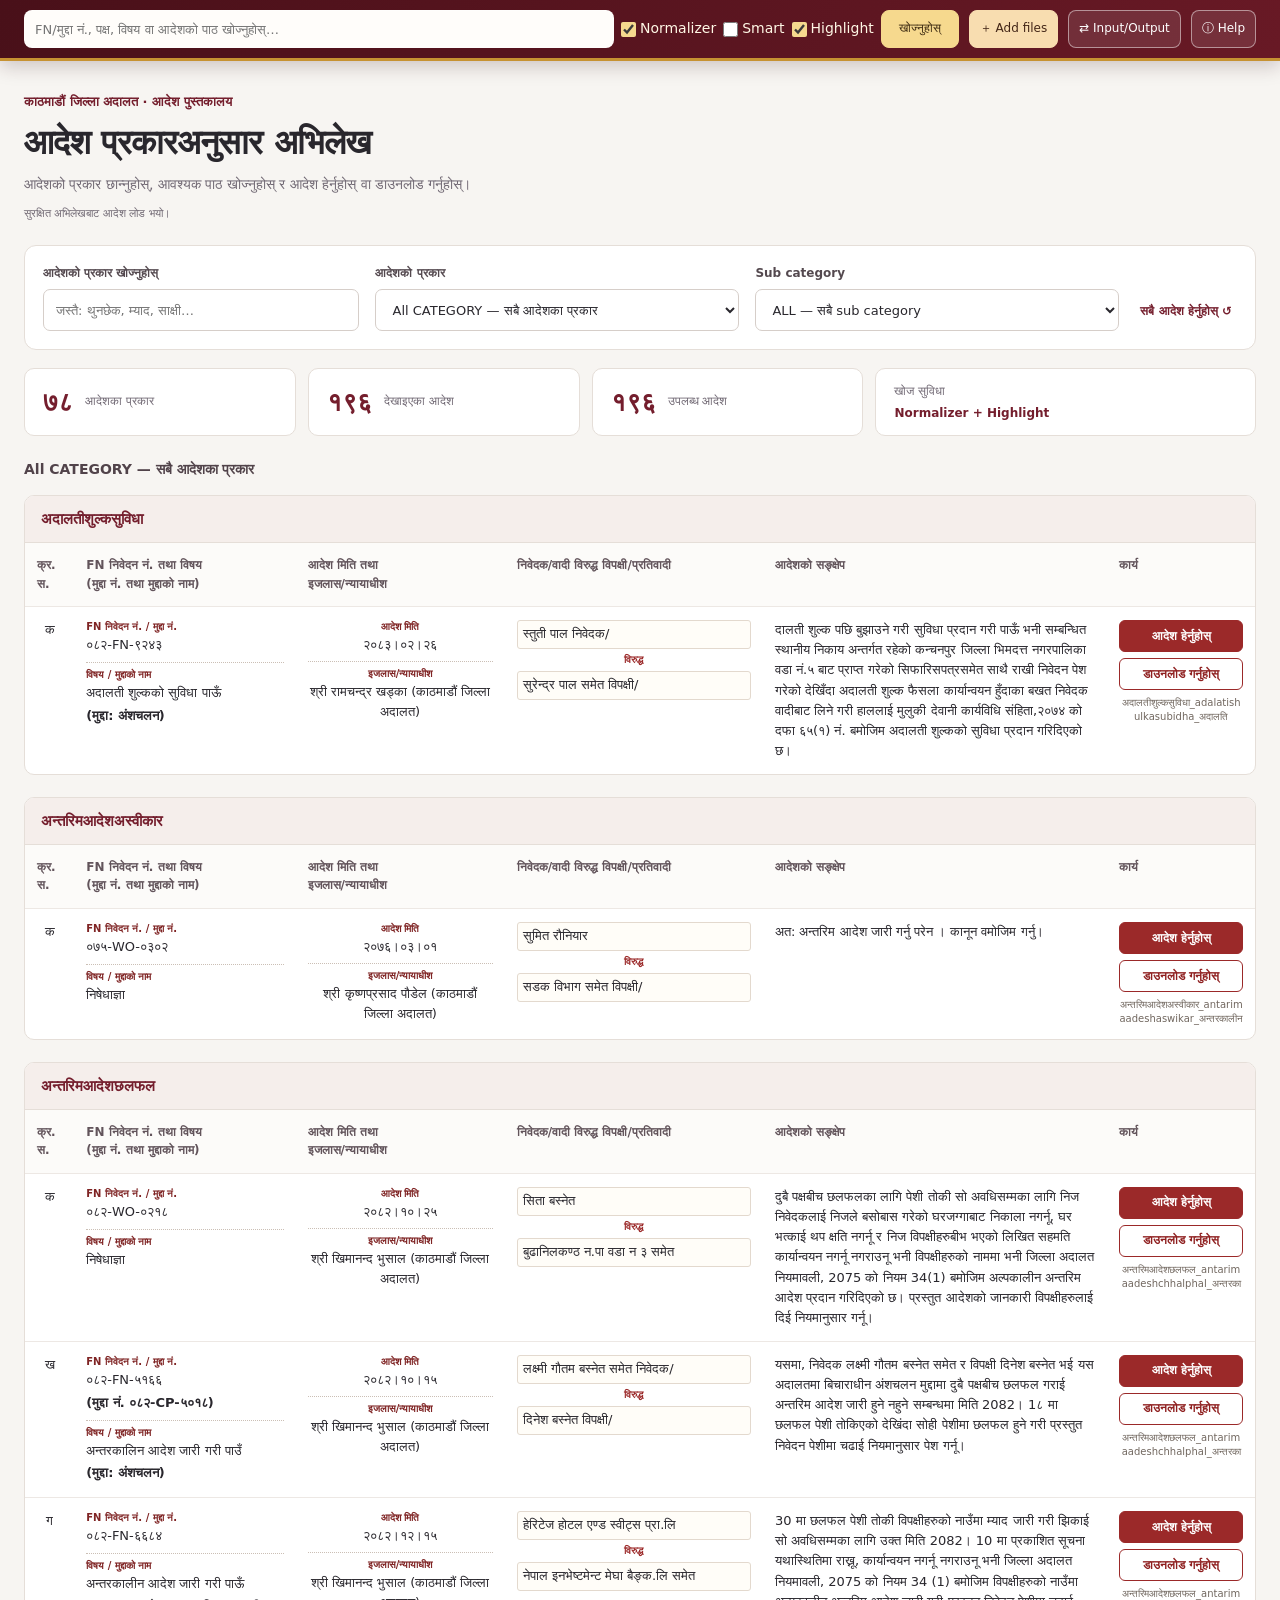
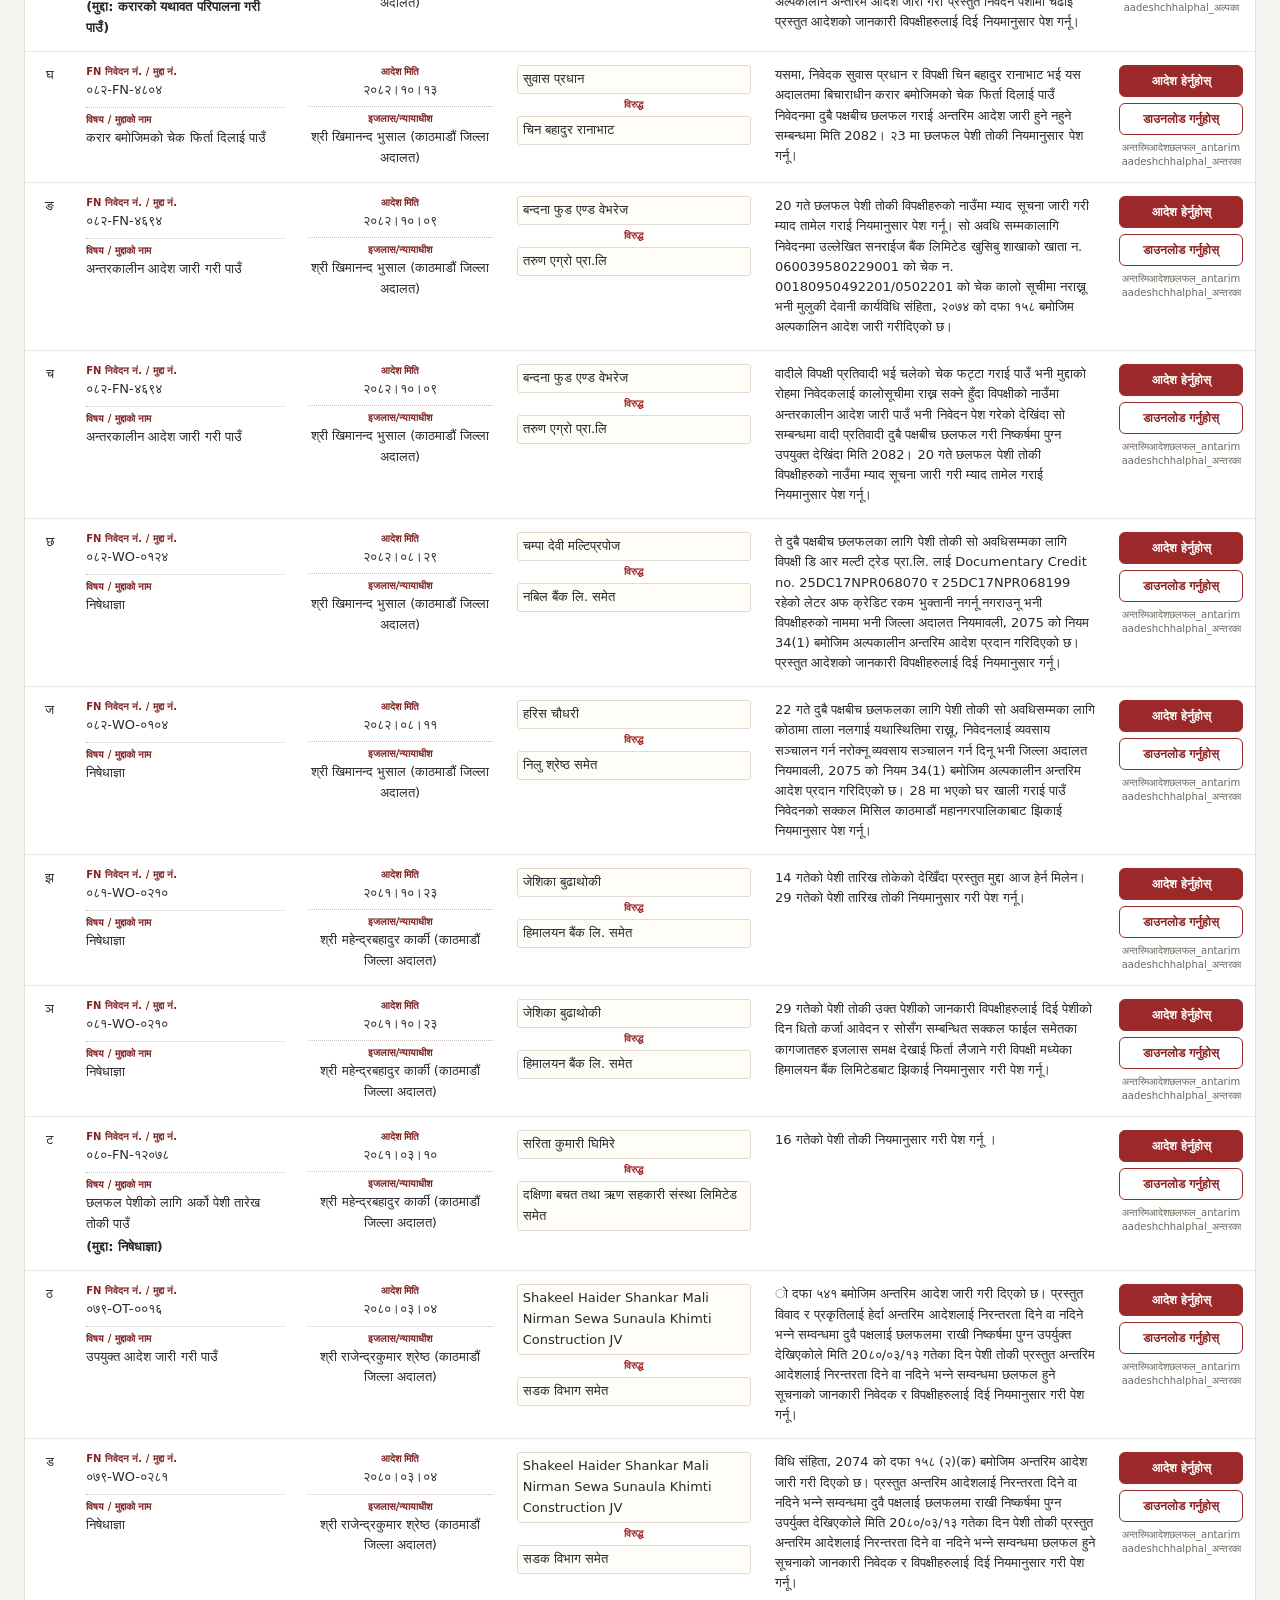
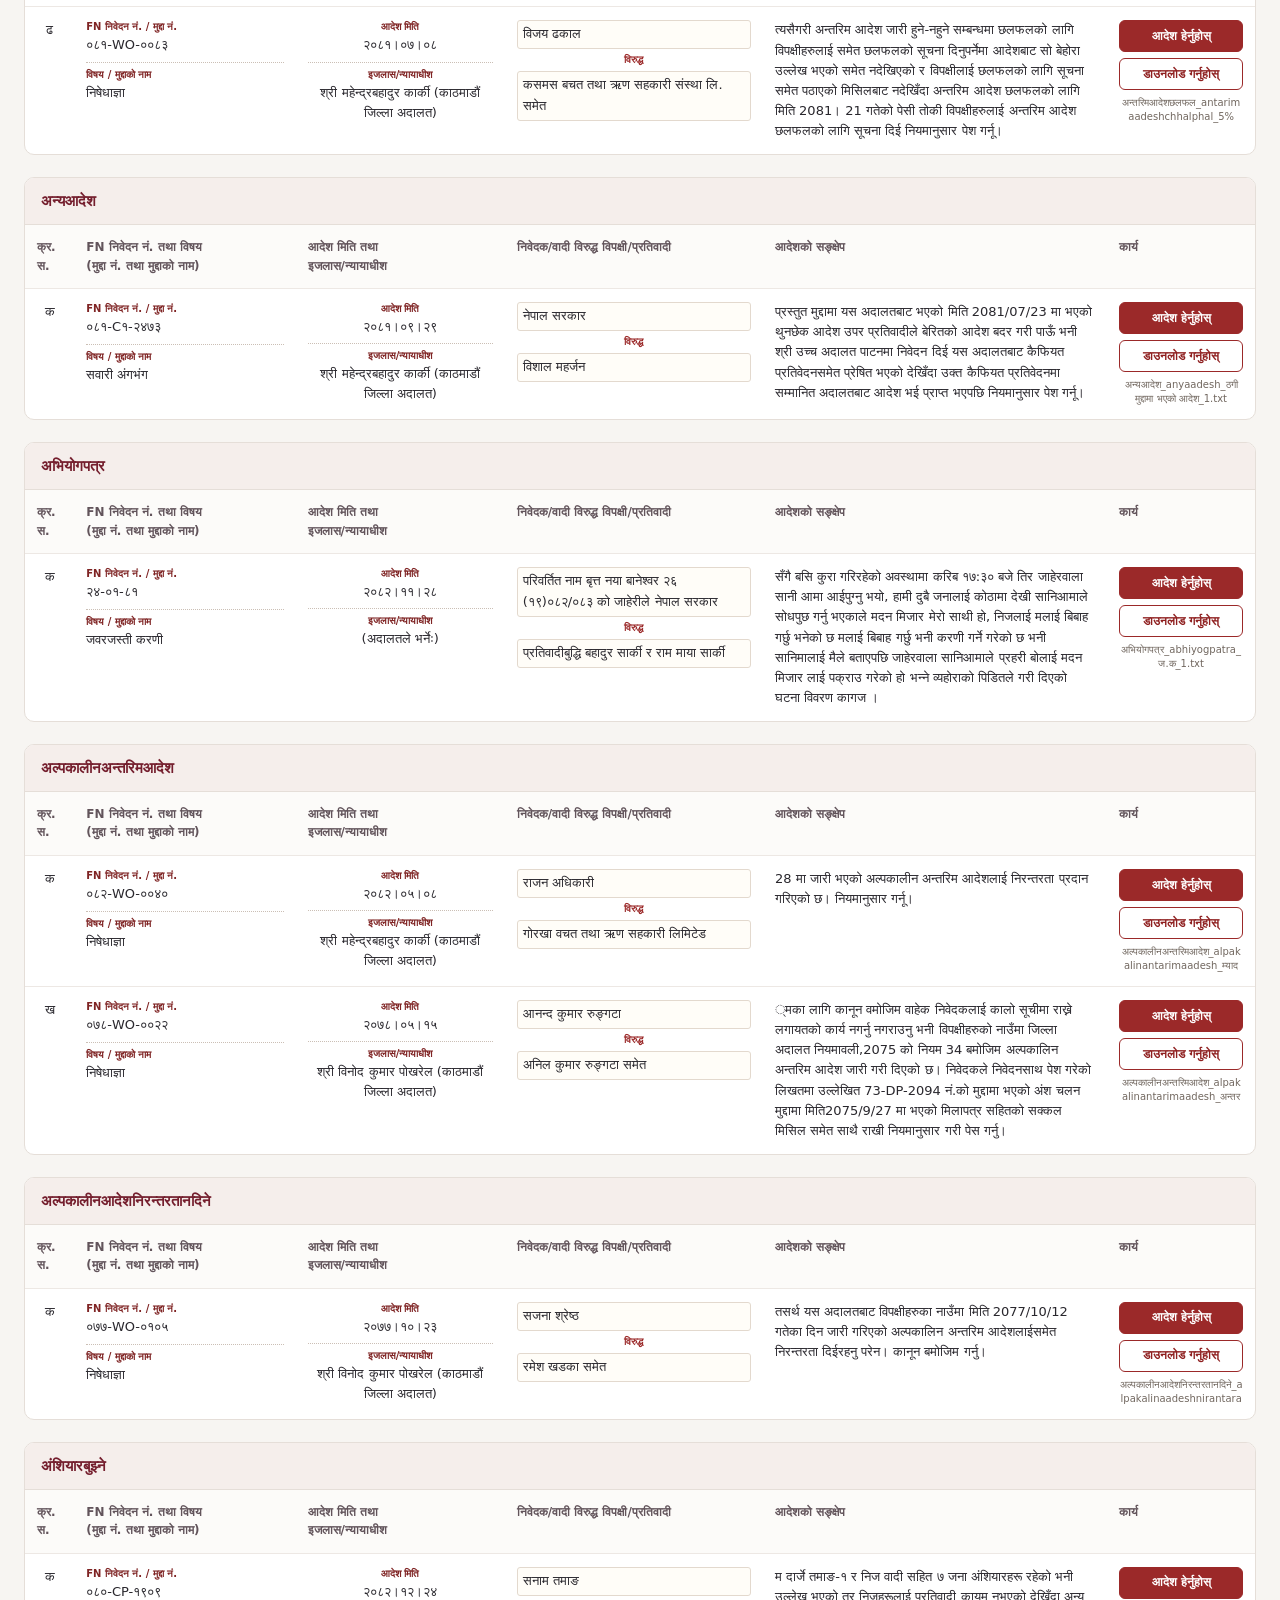
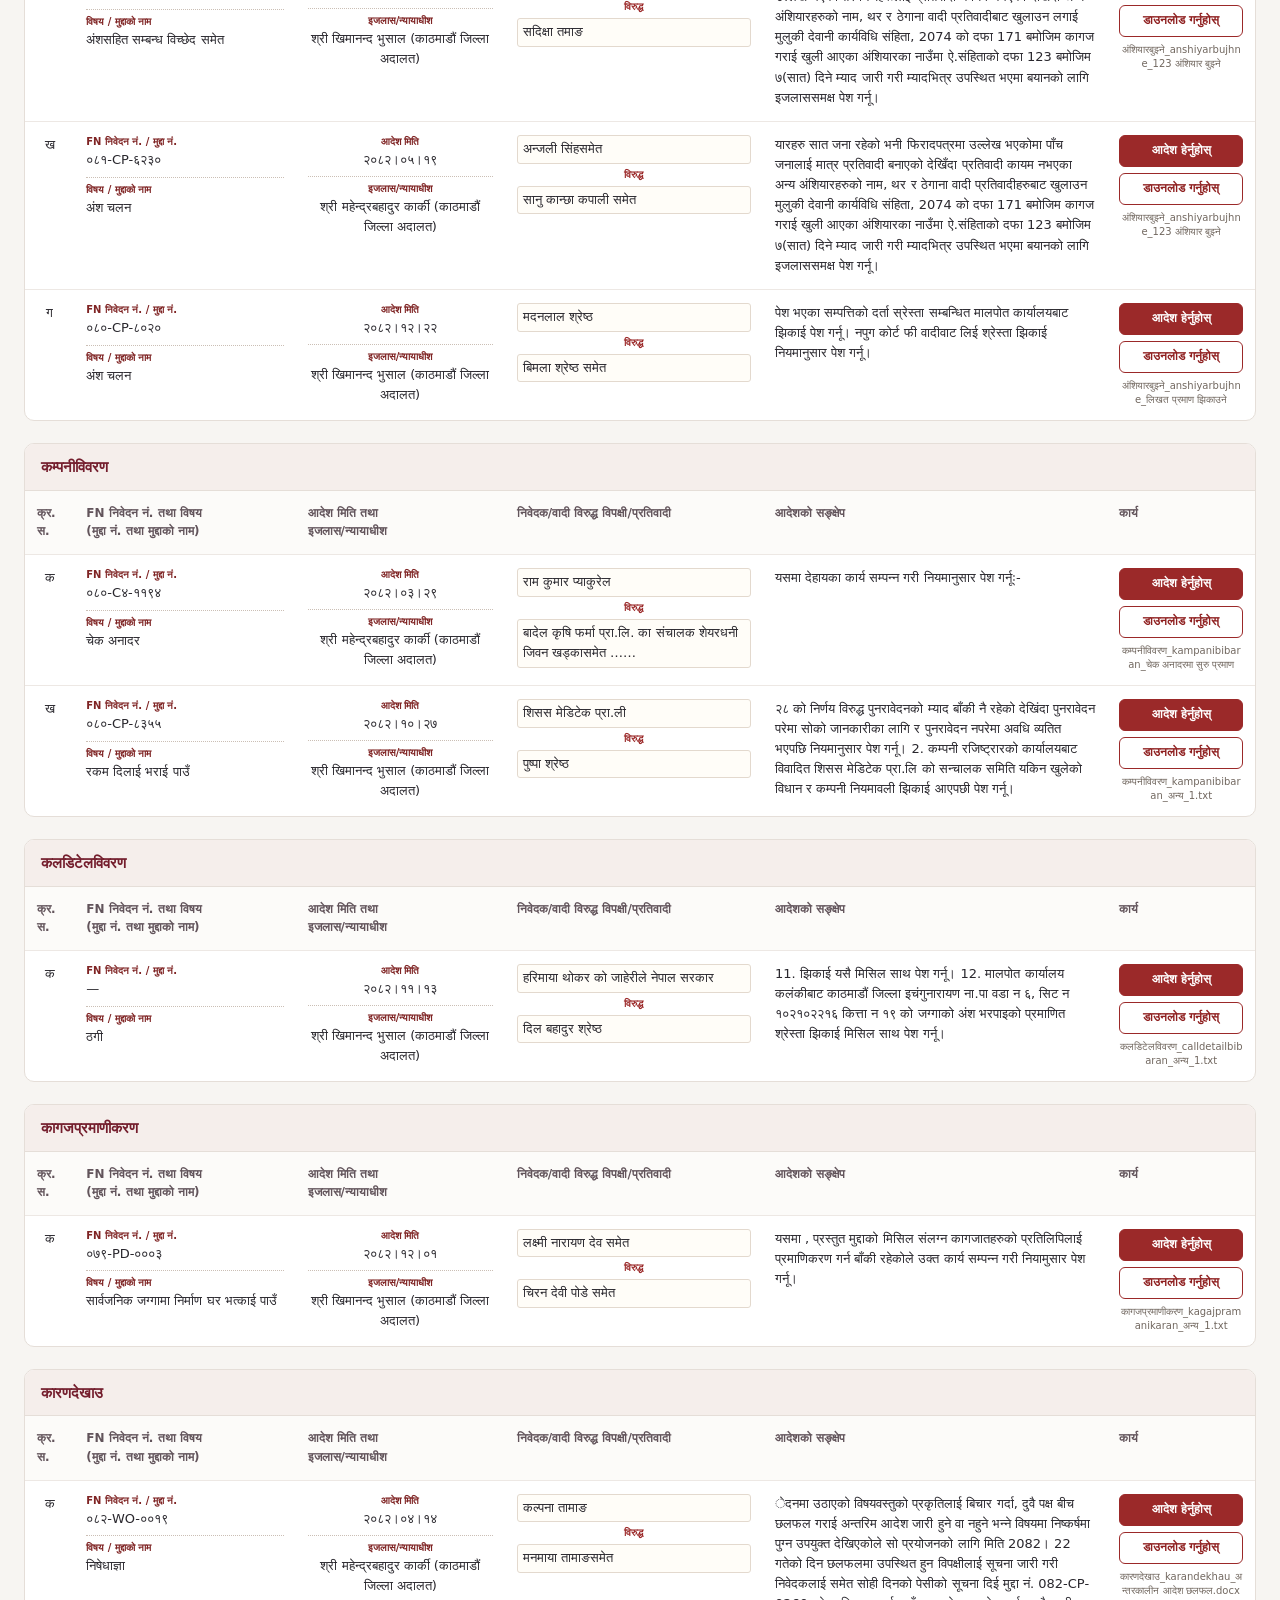
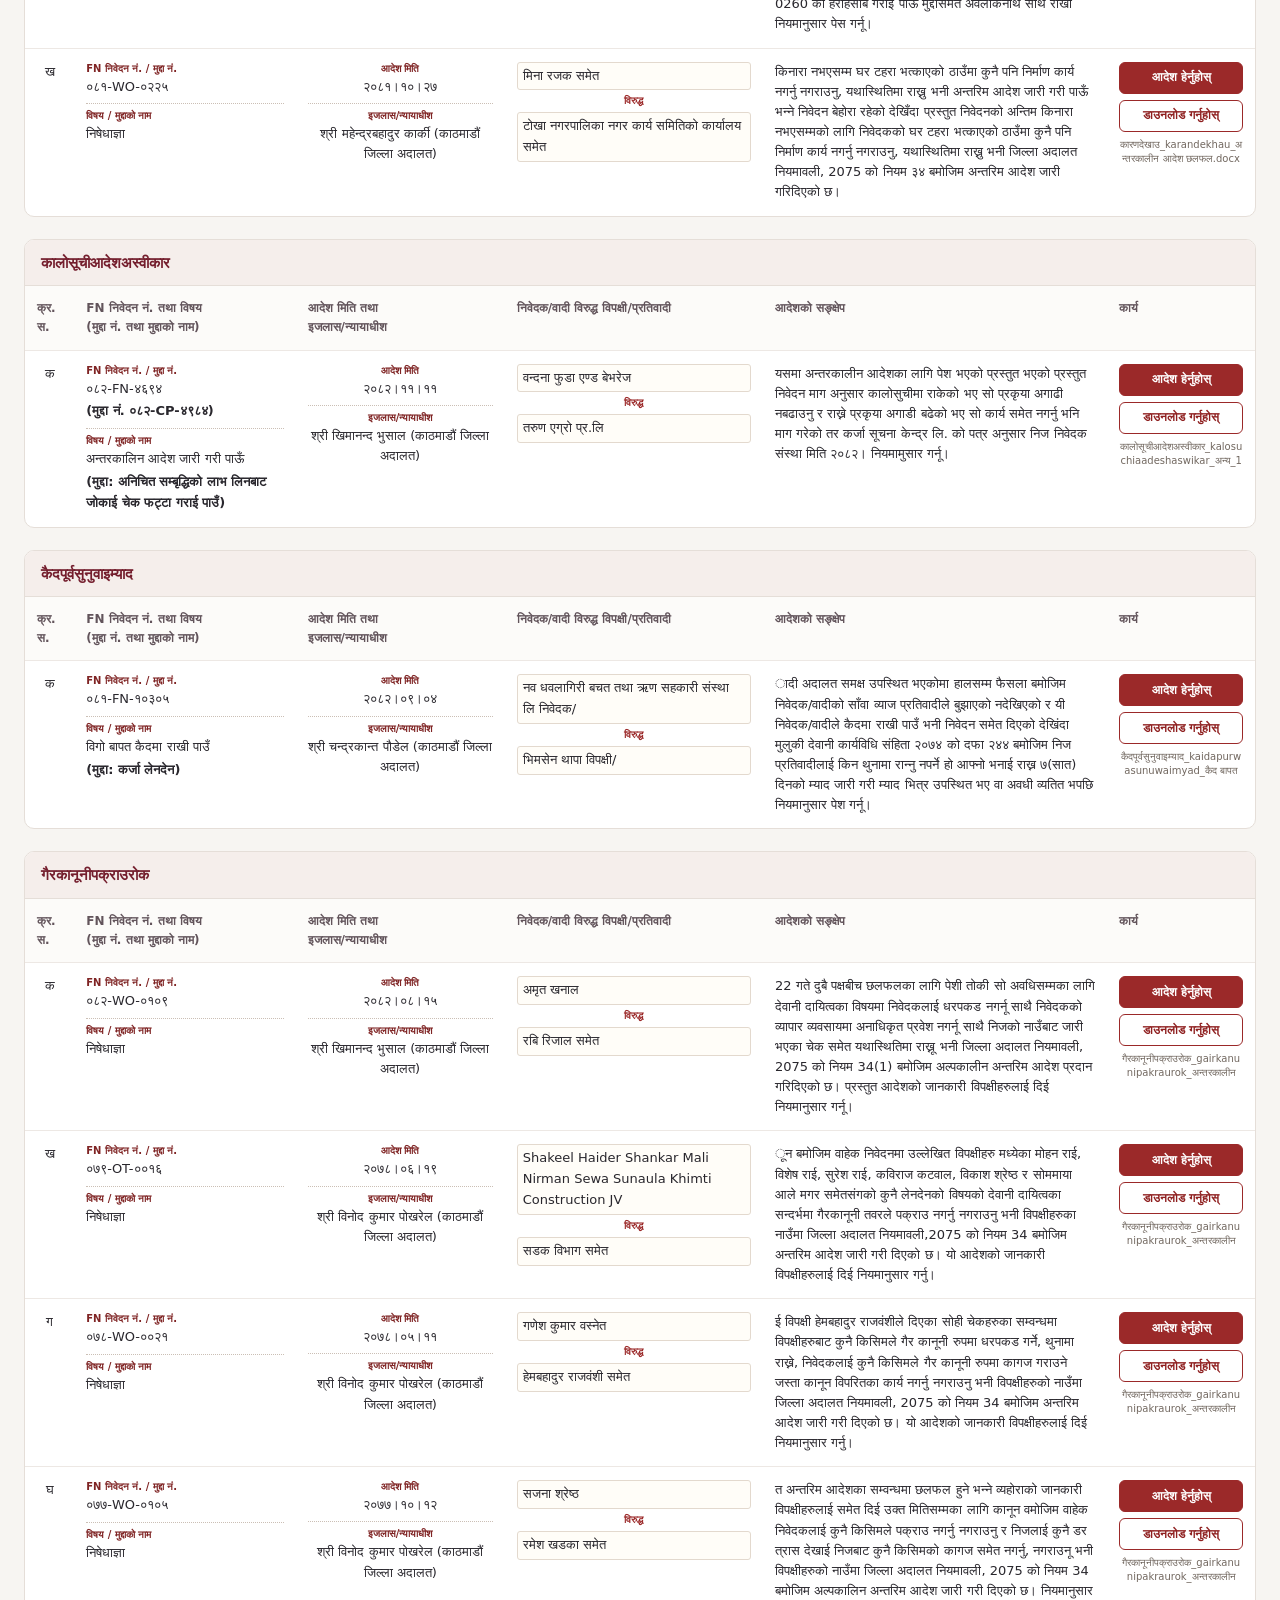
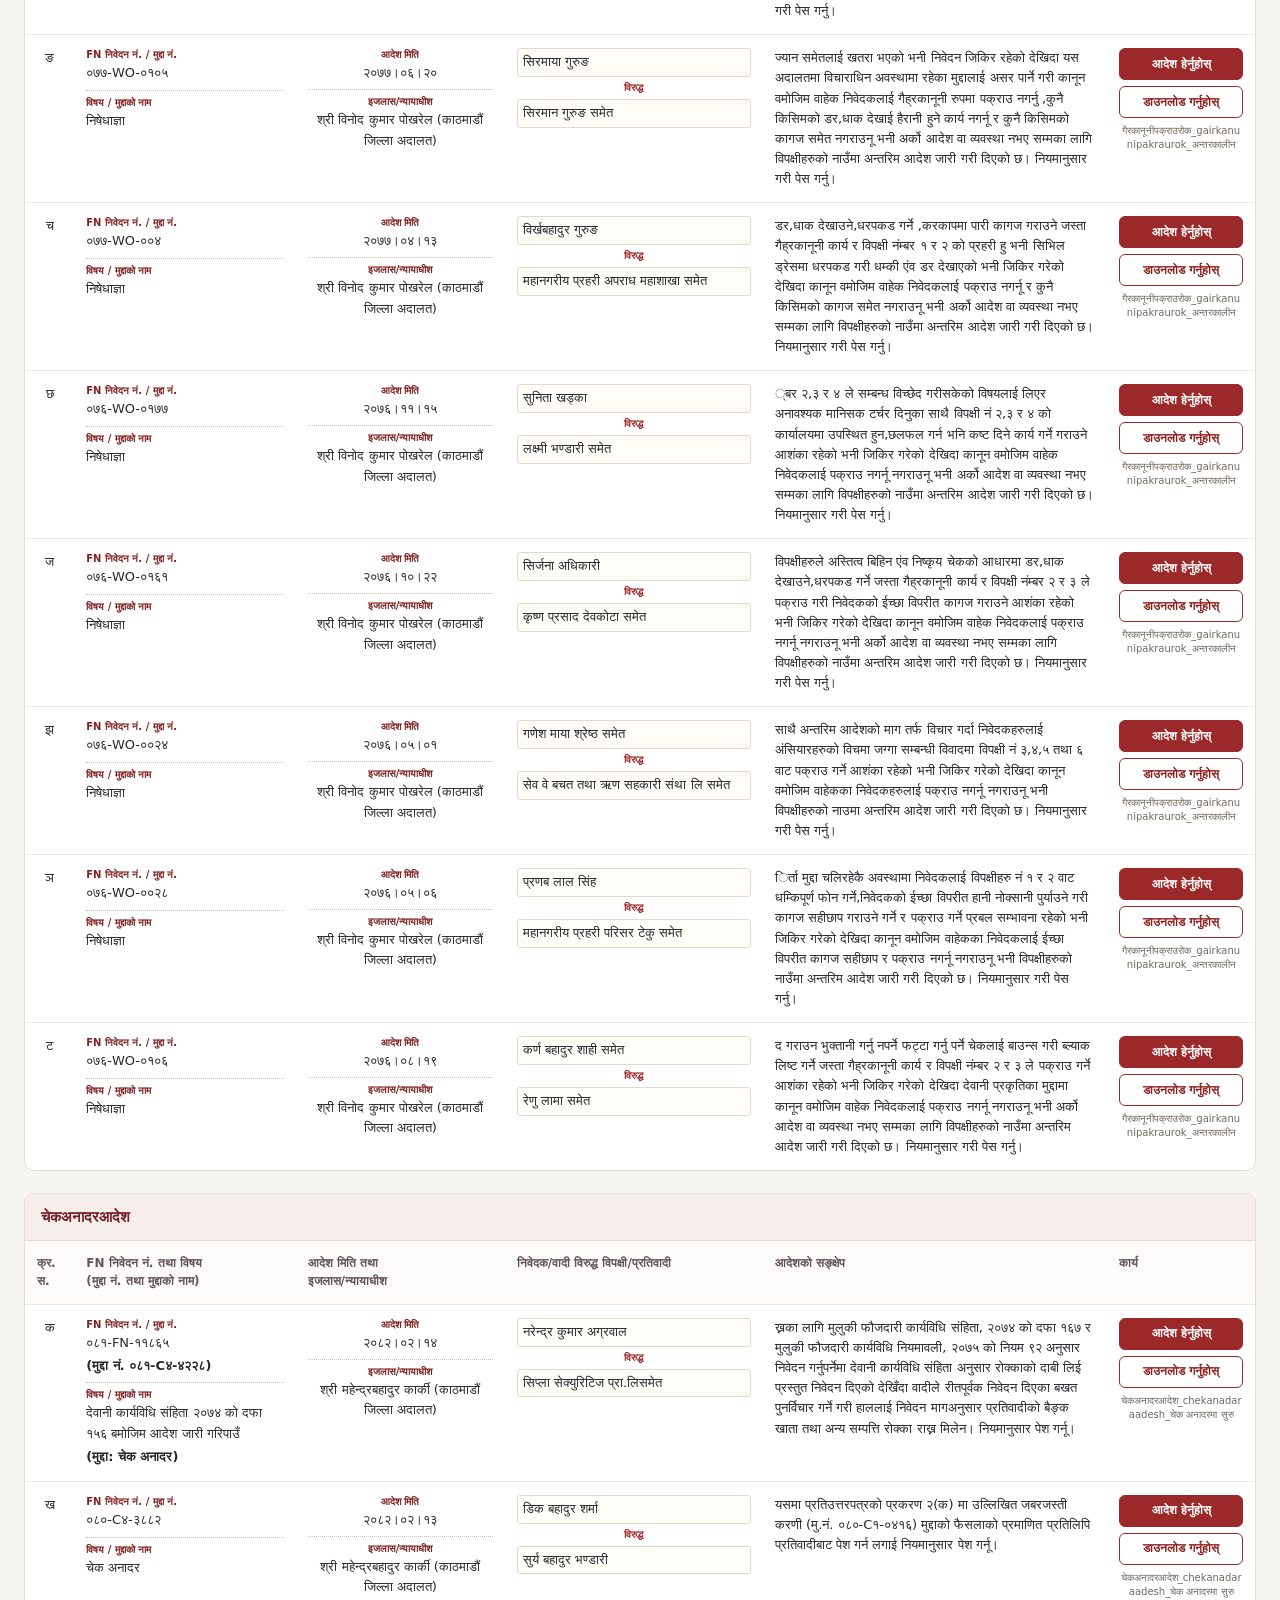
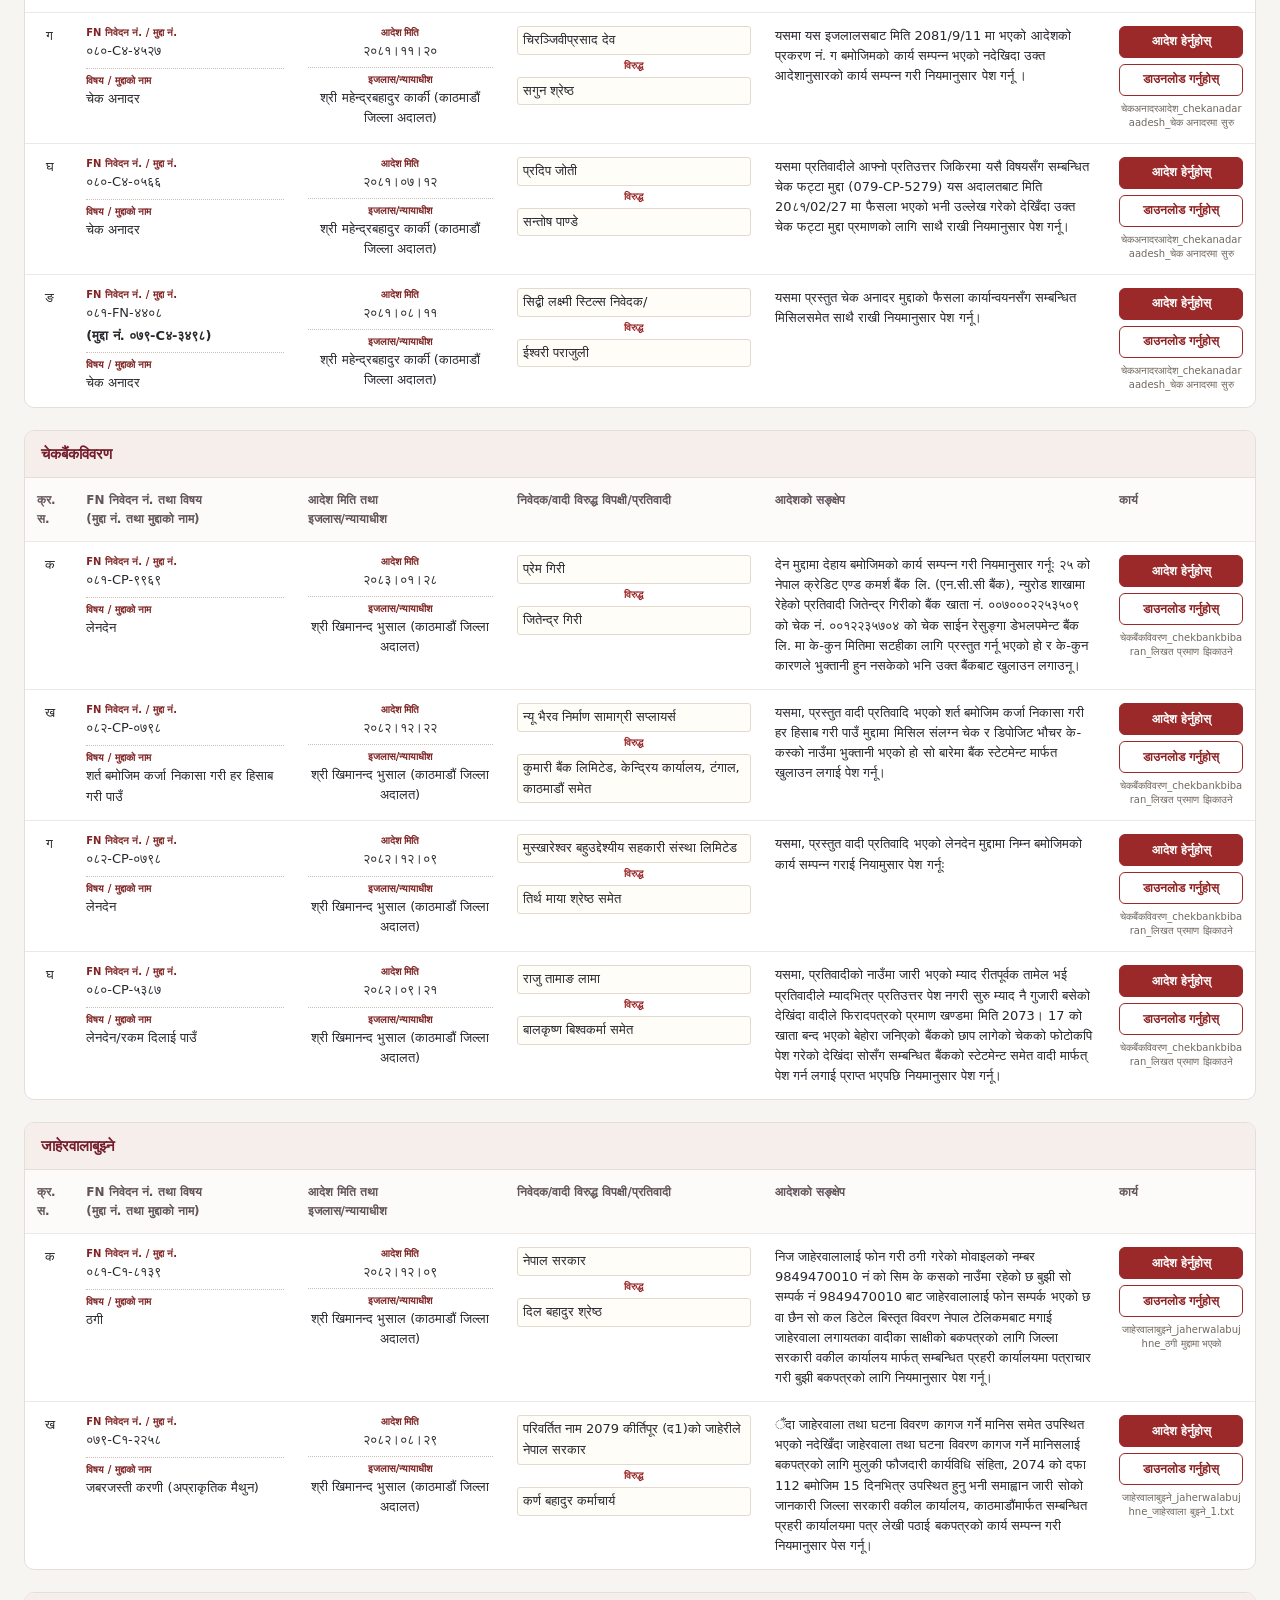
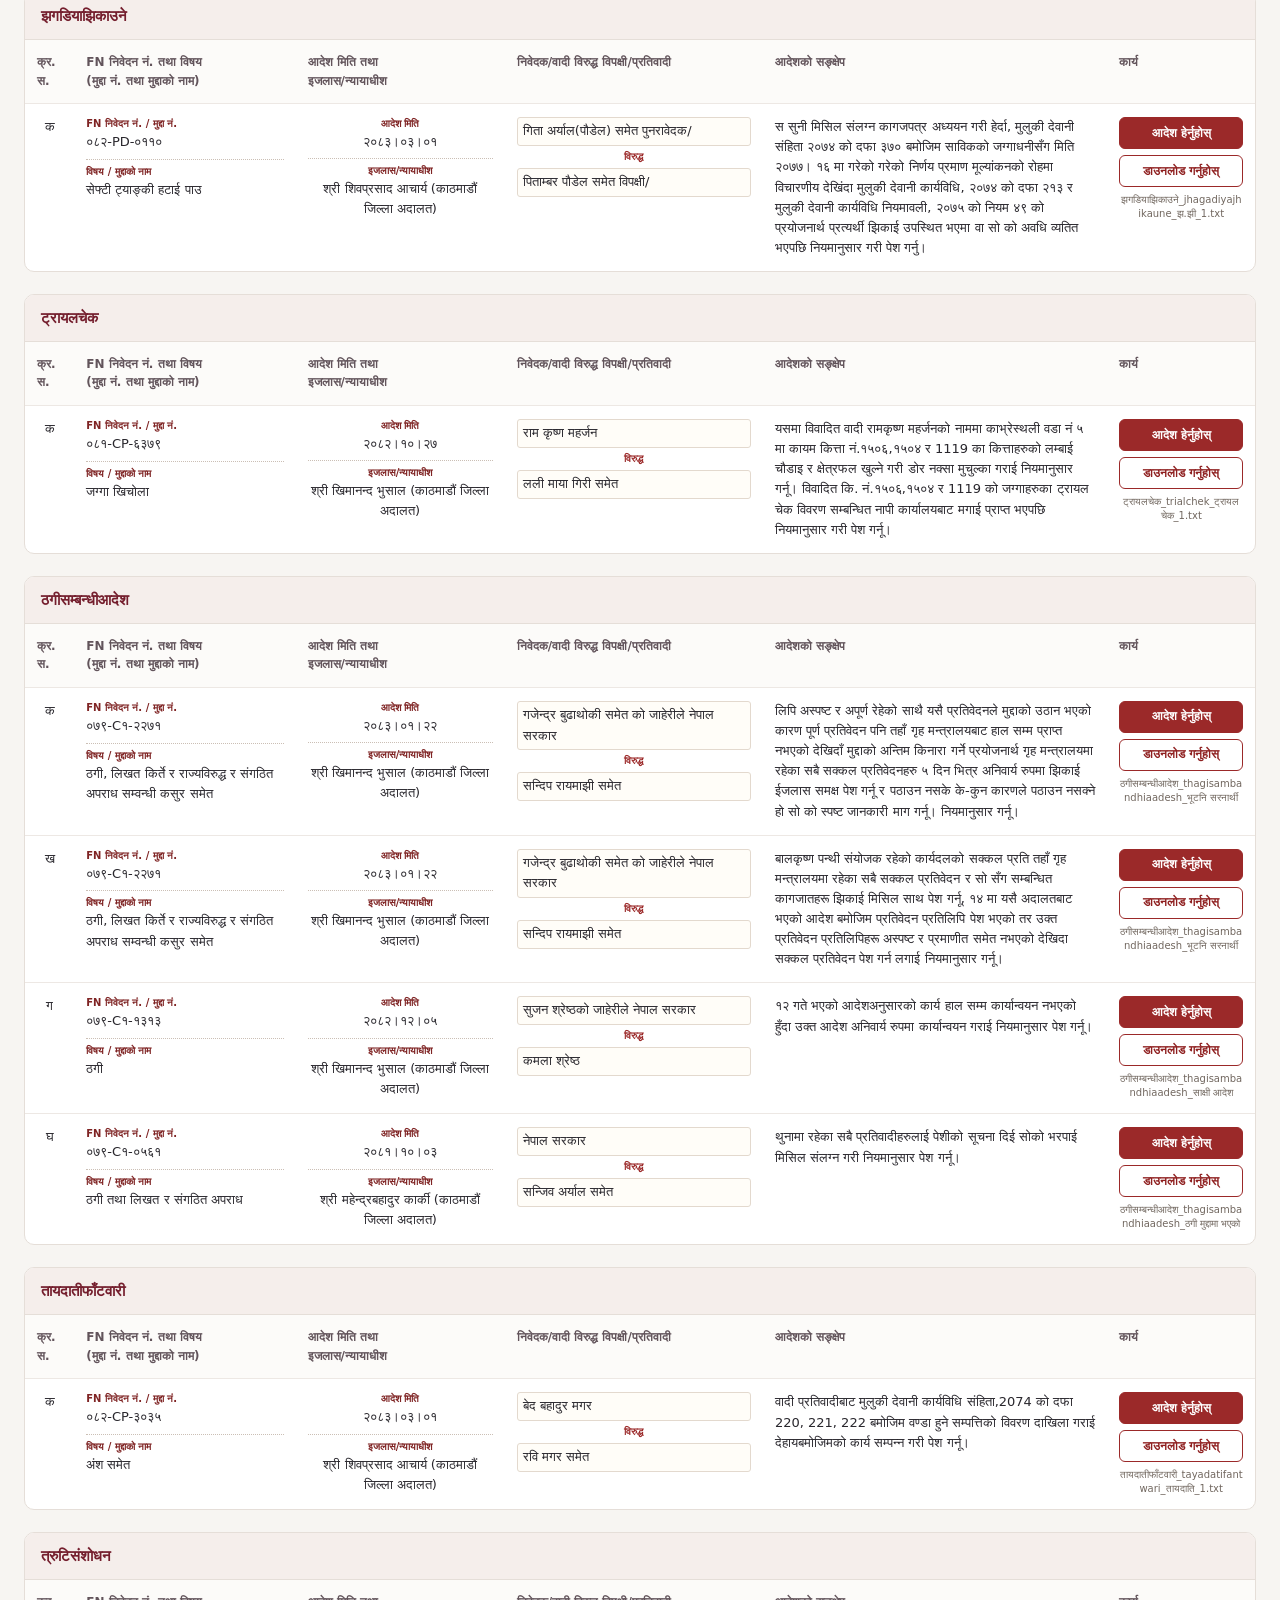
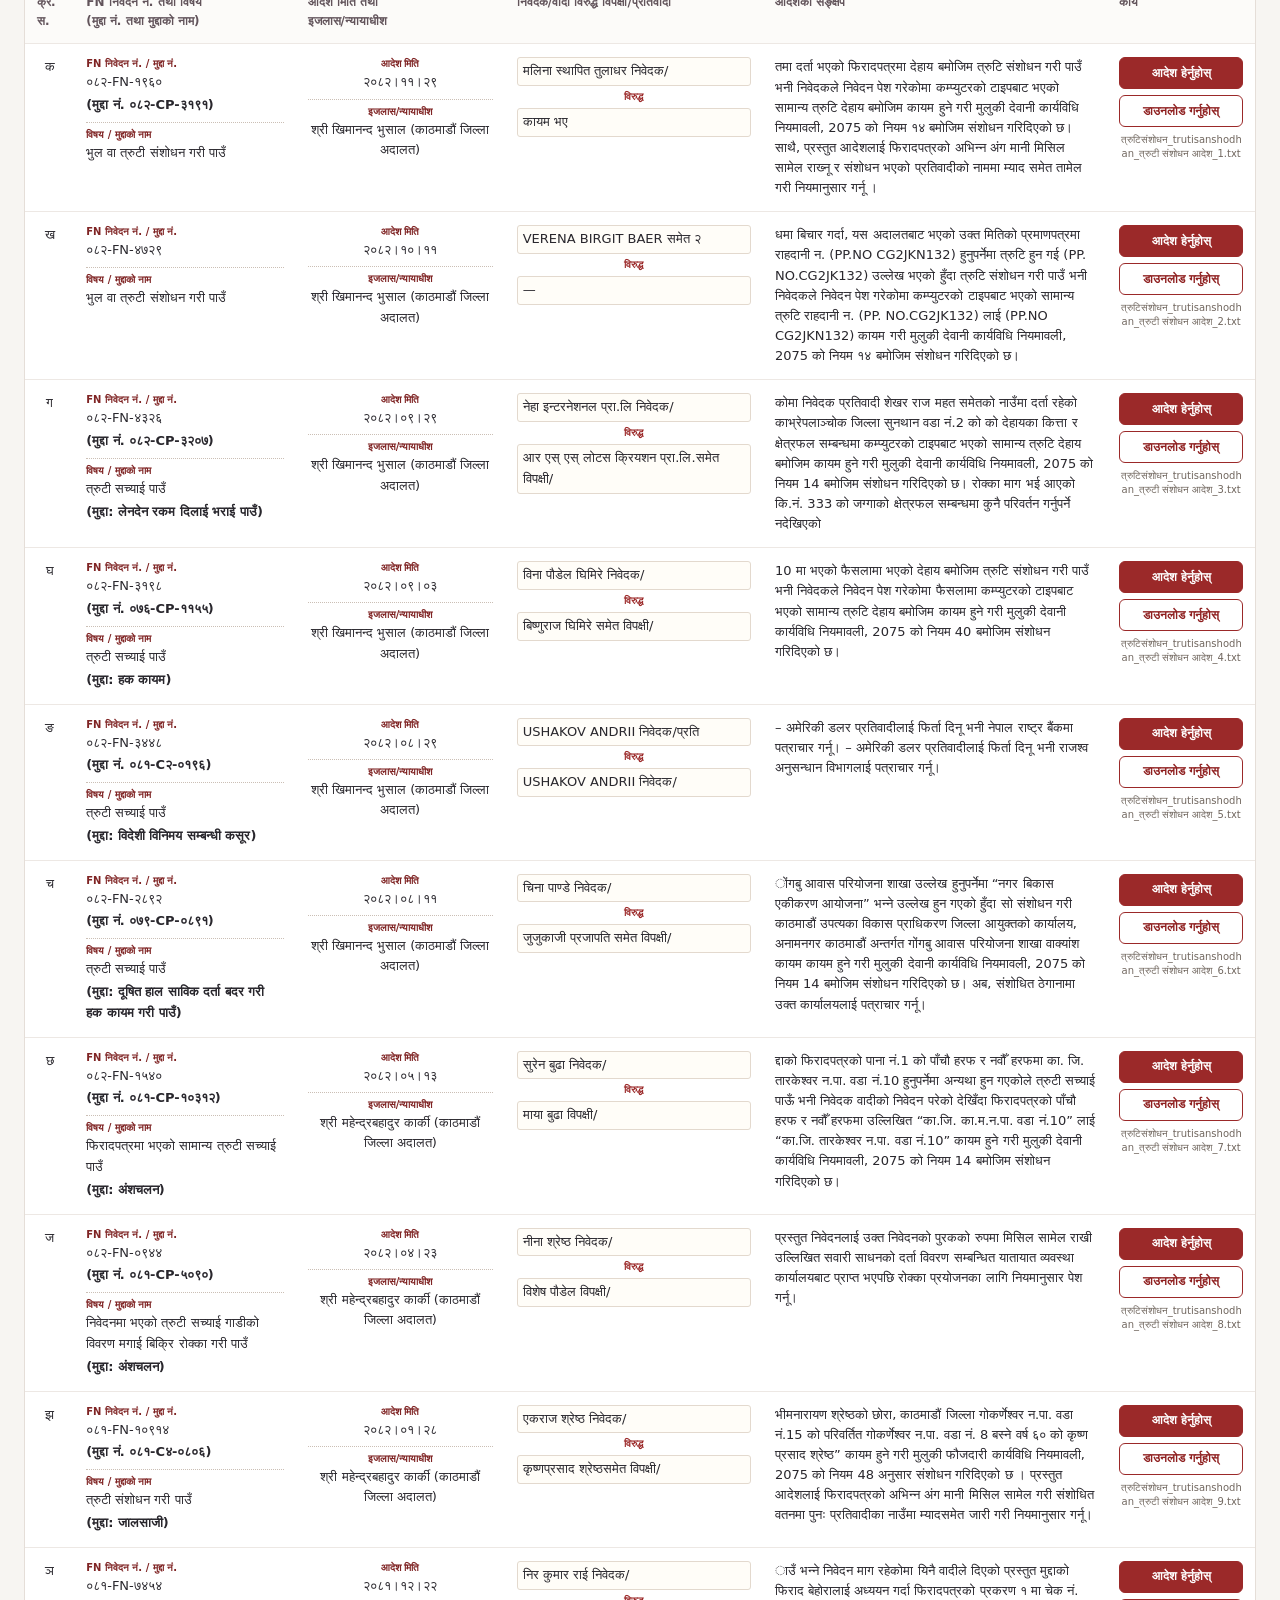
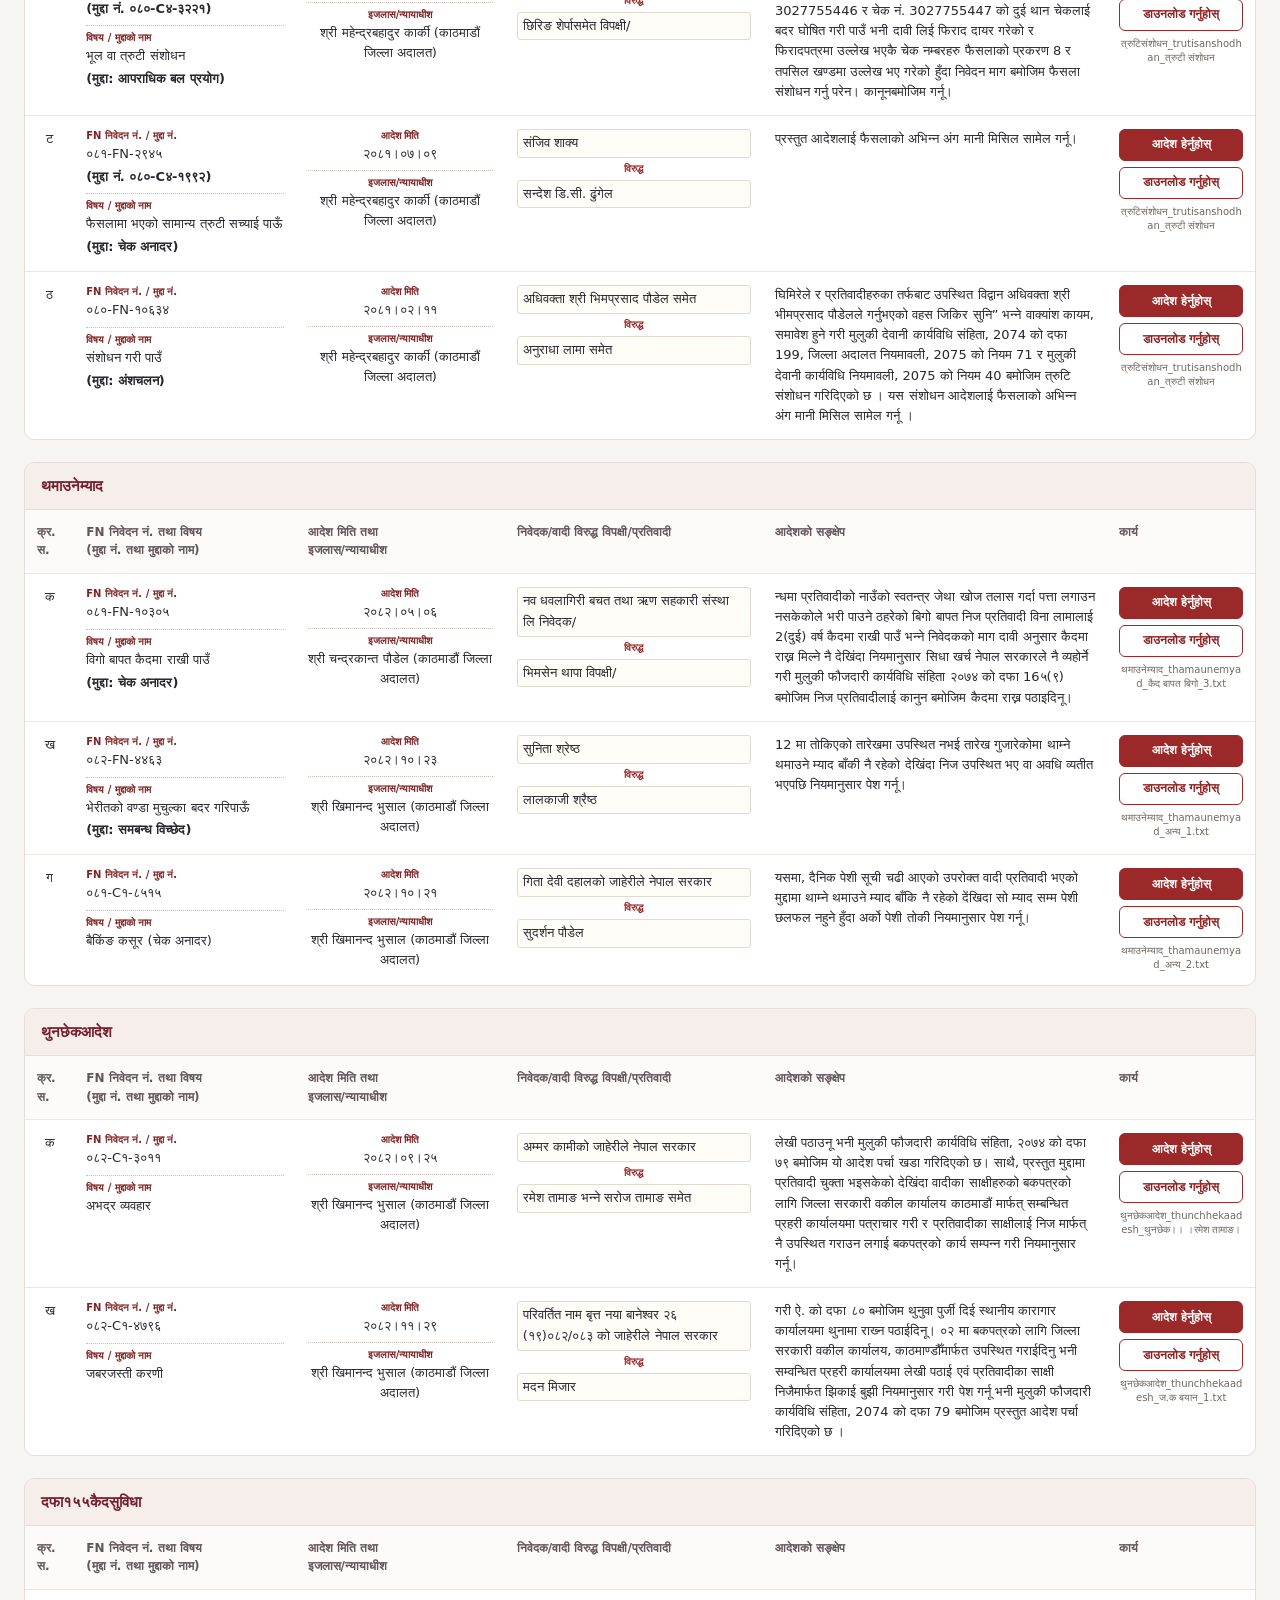
==== commit b636233b: "Refresh order library layout and load the generated file index" ====
--- a/orders.html
+++ b/orders.html
@@ -1,17 +1,16 @@
-<!DOCTYPE html PUBLIC "-//W3C//DTD XHTML 1.0 Transitional//EN" "http://www.w3.org/TR/xhtml1/DTD/xhtml1-transitional.dtd">
-<html xmlns="http://www.w3.org/1999/xhtml" lang="ne">
+<!doctype html>
+<html lang="ne">
 <head>
   <meta http-equiv="Content-Type" content="text/html; charset=UTF-8" />
   <meta name="viewport" content="width=device-width, initial-scale=1" />
   <title>आदेश प्रकारअनुसार अभिलेख</title>
   <link rel="shortcut icon" type="image/x-icon" href="https://www.supremecourt.gov.np/cp/assets/favicon.ico" />
   <meta name="description" content="काठमाडौं जिल्ला अदालतका आदेश प्रकारअनुसार खोज्ने, हेर्ने र डाउनलोड गर्ने अभिलेख" />
-  <link rel="stylesheet" href="https://supremecourt.gov.np/weekly_dainik/assets/main.css" type="text/css" media="all" />
   <style id="cause-list-output-adjustments" type="text/css">#tab1{display:block!important}</style>
   <link id="cause-list-ribbon-style" rel="stylesheet" href="cause-list-ribbon.css" />
   <link id="court-order-builder-style" rel="stylesheet" href="cause-list-runtime.css" />
   <link id="cause-list-firebase-sync-style" rel="stylesheet" href="firebase-sync.css" />
-  <link id="order-library-style" rel="stylesheet" href="order-library.css" />
+  <link id="order-library-style" rel="stylesheet" href="order-library.css?v=auto-library-1" />
 </head>
 <body>
   <nav id="causePersistentRibbon" class="cpr-ribbon order-ribbon" aria-label="आदेश प्रकार खोज तथा navigation">
@@ -39,119 +38,56 @@
           <span id="orderSearchHistoryList" class="order-search-history-list"></span>
         </span>
       </form>
-      <div class="cpr-nav">
-        <label for="orderCategoryInput">आदेशको प्रकार</label>
-        <span class="order-category-combobox">
-          <input type="search" id="orderCategoryInput" list="orderCategorySuggestions" autocomplete="off" placeholder="लेखेर category filter गर्नुहोस्…" aria-controls="orderCategorySelect orderSubcategorySelect" />
-          <datalist id="orderCategorySuggestions"></datalist>
-          <select id="orderCategorySelect" aria-label="मिलेका आदेशका प्रकार" aria-controls="orderSubcategorySelect">
-            <option value="">आदेशको प्रकार खोजिँदैछ…</option>
-          </select>
-        </span>
-        <label for="orderSubcategorySelect">Sub category</label>
-        <select id="orderSubcategorySelect" disabled="disabled">
-          <option value="">पहिला आदेशको प्रकार रोज्नुहोस्</option>
-        </select>
-      </div>
+      <a class="cpr-link order-add-files" href="https://github.com/ShivaPrasadAcharya/adeshkdc/upload/main/orders" target="_blank" rel="noopener noreferrer" title="GitHub मा नयाँ आदेश फाइल थप्नुहोस्">＋ Add files</a>
       <a class="cpr-link" href="index.html" title="Input/Output पृष्ठ">⇄ Input/Output</a>
       <a class="cpr-link" href="README.html" title="प्रयोग विधि">ⓘ Help</a>
-      <span class="cpr-current" aria-label="हालको पृष्ठ">आदेश पुस्तकालय</span>
     </div>
   </nav>
 
-  <div id="wrapper">
-    <div id="content_wrapper">
-      <style type="text/css">
-        body { font-family: kalimati, "Noto Sans Devanagari", "Nirmala UI", Mangal, sans-serif; }
-        dl { margin-bottom:50px; width:50%; float:left; }
-        dl dt { line-height:30px; background:#FFDCCB; color:#000; float:left; font-weight:bold; margin-right:10px; height:40px; width:200px; font-size:14px; padding-left:10px; }
-        dl dd { height:30px; padding:5px 0; margin:1px; background:#FAF5DA; font-size:14px; }
-      </style>
-      <div class="onecolumn">
-        <div class="content" id="tab1">
-          <form action="#" method="get" id="form1" onsubmit="return false;">
-            <table width="100%" class="global" style="border:1px solid #CCC;">
-              <tbody>
-                <tr>
-                  <td width="273">&nbsp;</td>
-                  <td width="143"><label>अभिलेख:</label></td>
-                  <td width="535">
-                    <strong id="selectedScopeText">आदेशको प्रकार अनुसार</strong>
-                    <span class="scope-help"> — माथिको dropdown बाट प्रकार वा sub category रोज्नुहोस्।</span>
-                  </td>
-                </tr>
-                <tr>
-                  <td></td><td></td>
-                  <td><a class="button_dark order-reset-link" href="orders.html">सबै आदेश हेर्नुहोस्</a></td>
-                </tr>
-              </tbody>
-            </table>
-          </form>
-          <br />
-          <div class="pageTitle">आदेश प्रकारअनुसार अभिलेख</div>
-          <center><span id="orderSearchStatus" class="order-search-status" aria-live="polite"></span></center>
-          <section id="smartResultPanel" class="smart-result-panel" aria-labelledby="smartResultTitle" hidden="hidden">
-            <div class="smart-result-head">
-              <strong id="smartResultTitle">TXT content मा भेटिएका प्रसङ्ग</strong>
-              <span id="smartResultCount"></span>
-            </div>
-            <div id="smartResultList" class="smart-result-list"></div>
-          </section>
-          <br />
-          <table class="record_display order-summary" width="100%" border="0" cellspacing="0" cellpadding="0">
-            <tbody>
-              <tr>
-                <th>आदेशको समूह</th>
-                <th>देखाइएका आदेश</th>
-                <th>उपलब्ध TXT</th>
-                <th>खोज प्रकार</th>
-                <th>कार्य</th>
-              </tr>
-              <tr>
-                <td id="summaryCategoryCount">०</td>
-                <td id="orderResultCount">०</td>
-                <td id="summaryFileCount">०</td>
-                <td id="summarySearchMode">Normalizer</td>
-                <td>हेर्नुहोस् / डाउनलोड</td>
-              </tr>
-            </tbody>
-          </table>
-          <br /><br /><br />
-          <table width="100%" border="0" cellspacing="0" cellpadding="0">
-            <tbody>
-              <tr>
-                <td align="center" valign="center" colspan="3"><strong><span style="font-family:kalimati;">काठमाडौं जिल्ला अदालतको</span></strong></td>
-              </tr>
-              <tr>
-                <td align="center" valign="center" colspan="3"><span style="font-family:kalimati;"><strong>आदेश प्रकारअनुसार अभिलेख</strong></span></td>
-              </tr>
-              <tr><td colspan="3" align="center" valign="top"></td></tr>
-            </tbody>
-          </table>
-          <meta http-equiv="Content-Type" content="application/ms-word; charset=utf-8" />
-          <style type="text/css">
-            .judge { float:right; font-size:15px; color:#b41c1c; margin-right:41px; text-align:center; }
-          </style>
-          <br />
-          <table width="100%" cellspacing="0" cellpadding="5" style="border-collapse:collapse">
-            <tbody>
-              <tr bgcolor="#FFFFFF">
-                <td align="right"><b>आदेश अभिलेख</b></td>
-                <td align="left" colspan="6" class="judge"><b id="orderTableHeading">आदेशको प्रकार अनुसार</b></td>
-              </tr>
-            </tbody>
-          </table>
+  <main id="wrapper" class="library-main">
+    <header class="library-hero">
+      <p class="library-eyebrow">काठमाडौं जिल्ला अदालत · आदेश पुस्तकालय</p>
+      <h1>आदेश प्रकारअनुसार अभिलेख</h1>
+      <p class="library-description">आदेशको प्रकार छान्नुहोस्, आवश्यक पाठ खोज्नुहोस् र आदेश हेर्नुहोस् वा डाउनलोड गर्नुहोस्।</p>
+      <p id="orderIndexStatus" class="library-update" role="status">फाइल सूची पढिँदैछ…</p>
+    </header>
 
-          <div id="orderTables" aria-live="polite"></div>
-          <br class="clear" /><br class="clear" />
-        </div>
+    <section class="library-filters" aria-label="आदेश छान्नुहोस्">
+      <div class="library-filter-field">
+        <label for="orderCategoryInput">आदेशको प्रकार खोज्नुहोस्</label>
+        <input type="search" id="orderCategoryInput" list="orderCategorySuggestions" autocomplete="off" placeholder="जस्तै: थुनछेक, म्याद, साक्षी…" aria-controls="orderCategorySelect orderSubcategorySelect" />
+        <datalist id="orderCategorySuggestions"></datalist>
       </div>
-      <br class="clear" />
+      <div class="library-filter-field">
+        <label for="orderCategorySelect">आदेशको प्रकार</label>
+        <select id="orderCategorySelect" aria-controls="orderSubcategorySelect"><option value="">खोजिँदैछ…</option></select>
+      </div>
+      <div class="library-filter-field">
+        <label for="orderSubcategorySelect">Sub category</label>
+        <select id="orderSubcategorySelect" disabled="disabled"><option value="">सबै sub category</option></select>
+      </div>
+      <a class="order-reset-link" href="orders.html">सबै आदेश हेर्नुहोस् ↺</a>
+    </section>
+
+    <section class="library-stats" aria-label="अभिलेखको विवरण">
+      <div><strong id="summaryCategoryCount">०</strong><span>आदेशका प्रकार</span></div>
+      <div><strong id="orderResultCount">०</strong><span>देखाइएका आदेश</span></div>
+      <div><strong id="summaryFileCount">०</strong><span>उपलब्ध आदेश</span></div>
+      <div class="library-search-mode"><span>खोज सुविधा</span><strong id="summarySearchMode">Normalizer + Highlight</strong></div>
+    </section>
+
+    <div class="library-results-head">
+      <strong id="selectedScopeText">सबै आदेशका प्रकार</strong>
+      <span id="orderSearchStatus" class="order-search-status" role="status" aria-live="polite"></span>
+      <span id="orderTableHeading" class="sr-only">आदेशको प्रकार अनुसार</span>
     </div>
-  </div>
-  <br class="clear" />
-  <a href="#" class="scrollup" style="display:block;">Scroll</a>
-  <div id="footer"> © Copyright 2026 by Supreme Court of Nepal. All Right Reserved. </div>
+    <section id="smartResultPanel" class="smart-result-panel" aria-labelledby="smartResultTitle" hidden="hidden">
+      <div class="smart-result-head"><strong id="smartResultTitle">TXT content मा भेटिएका प्रसङ्ग</strong><span id="smartResultCount"></span></div>
+      <div id="smartResultList" class="smart-result-list"></div>
+    </section>
+    <div id="orderTables" aria-live="polite"></div>
+  </main>
+  <footer id="footer" class="library-footer">आदेश पुस्तकालय · काठमाडौं जिल्ला अदालत <a href="#">माथि जानुहोस् ↑</a></footer>
 
   <template id="orderTableTemplate">
     <section class="order-category-block">
@@ -162,9 +98,9 @@
             <th width="4%">क्र. स.</th>
             <th width="18%">FN निवेदन नं. तथा विषय<br />(मुद्दा नं. तथा मुद्दाको नाम)</th>
             <th width="17%">आदेश मिति तथा<br />इजलास/न्यायाधीश</th>
-            <th width="24%">निवेदक/वादी <strong>विरुद्ध</strong> विपक्षी/प्रतिवादी</th>
-            <th width="31%">आदेशको सङ्क्षेप</th>
-            <th width="6%">कार्य</th>
+            <th width="21%">निवेदक/वादी <strong>विरुद्ध</strong> विपक्षी/प्रतिवादी</th>
+            <th width="28%">आदेशको सङ्क्षेप</th>
+            <th width="12%">कार्य</th>
           </tr>
         </thead>
         <tbody class="order-rows"></tbody>
@@ -197,6 +133,6 @@
   <script src="order_data_part_02.js"></script>
   <script src="order_data_part_03.js"></script>
   <script src="order_data_part_04.js"></script>
-  <script src="order-library.js"></script>
+  <script src="order-library.js?v=auto-library-1"></script>
 </body>
 </html>
--- a/order-library.css
+++ b/order-library.css
@@ -1,4 +1,30 @@
 * { box-sizing: border-box; }
+
+:root { --order-ink: #29272d; --order-muted: #716974; --order-accent: #741e2d; --order-line: #e5ded8; }
+html { scroll-behavior: smooth; }
+body { margin: 0; color: var(--order-ink); background: #f7f5f2; font: 14px/1.65 kalimati, "Noto Sans Devanagari", "Nirmala UI", Mangal, system-ui, sans-serif; }
+.library-main { width: min(1440px, calc(100% - 48px)); margin: 0 auto; padding: 30px 0; }
+.library-hero { margin-bottom: 22px; }
+.library-eyebrow { margin: 0 0 5px; color: var(--order-accent); font-size: 13px; font-weight: 700; }
+.library-hero h1 { margin: 0; font-size: clamp(24px, 3vw, 34px); line-height: 1.5; letter-spacing: -.025em; }
+.library-description { margin: 5px 0 0; color: var(--order-muted); }
+.library-update { margin: 8px 0 0; color: var(--order-muted); font-size: 11px; }
+.library-filters { display: grid; grid-template-columns: 1fr 1.15fr 1.15fr auto; gap: 16px; align-items: end; padding: 18px; background: #fff; border: 1px solid var(--order-line); border-radius: 12px; }
+.library-filter-field { min-width: 0; }
+.library-filter-field label { display: block; margin-bottom: 6px; color: #54494f; font-size: 12px; font-weight: 700; }
+.library-filter-field input, .library-filter-field select { width: 100%; min-width: 0; min-height: 42px; padding: 9px 12px; color: var(--order-ink); border: 1px solid #d6cec9; border-radius: 7px; background: #fff; font-size: 13px; }
+.library-filter-field :is(input, select):focus { outline: 2px solid #d7b075; outline-offset: 2px; }
+.library-filters .order-reset-link { padding: 10px 5px; color: var(--order-accent); font-size: 12px; font-weight: 700; white-space: nowrap; }
+.library-stats { display: grid; grid-template-columns: repeat(3, 1fr) 1.4fr; gap: 12px; margin: 18px 0 22px; }
+.library-stats > div { display: flex; align-items: center; gap: 12px; padding: 13px 18px; border: 1px solid var(--order-line); border-radius: 10px; background: #fff; }
+.library-stats strong { color: var(--order-accent); font-size: 26px; line-height: 1.4; }
+.library-stats span { color: var(--order-muted); font-size: 12px; }
+.library-stats .library-search-mode { align-items: start; justify-content: center; flex-direction: column; gap: 3px; }
+.library-stats .library-search-mode strong { font-size: 12px; }
+.library-results-head { display: flex; flex-wrap: wrap; justify-content: space-between; gap: 8px; margin-bottom: 14px; }
+.library-results-head > strong { color: #51434a; font-size: 14px; }
+.library-footer { display: flex; justify-content: space-between; gap: 16px; width: min(1440px, calc(100% - 48px)); margin: 0 auto; padding: 18px 0 26px; border-top: 1px solid var(--order-line); color: var(--order-muted); font-size: 12px; }
+.library-footer a { color: var(--order-accent); text-decoration: none; }
 
 button, input, select { font: inherit; }
 button { cursor: pointer; }
@@ -15,8 +41,11 @@
   border: 0;
 }
 
-.order-ribbon .cpr-inner { width: min(1480px, calc(100% - 24px)); }
-.order-ribbon .cpr-search { flex-basis: 420px; flex-wrap: wrap; }
+.order-ribbon .cpr-inner { width: min(1440px, calc(100% - 48px)); padding-block: 10px; }
+.order-ribbon .cpr-search { flex-basis: 760px; flex-wrap: wrap; }
+.order-ribbon .cpr-search input[type="search"] { height: 38px; font-size: 13px; }
+.order-ribbon .cpr-search button, .order-ribbon .cpr-link { min-height: 38px; font-size: 12px; }
+.order-ribbon .order-add-files { color: #432617; background: #f8ddb0; border-color: #f8ddb0; }
 .order-ribbon .cpr-search button { min-width: 78px; }
 .order-ribbon .cpr-nav select:first-of-type { width: 244px; }
 .order-ribbon .cpr-nav select:last-of-type { width: 252px; }
@@ -42,7 +71,7 @@
 
 .scope-help { color: #6d625a; font-size: 12px; }
 .order-reset-link { display: inline-block; text-decoration: none; }
-.order-search-status { color: #b41c1c; font-size: 14px; font-weight: 700; }
+.order-search-status { color: var(--order-accent); font-size: 12px; font-weight: 700; }
 
 .order-search-history {
   display: flex;
@@ -50,7 +79,7 @@
   gap: 6px;
   flex: 1 0 100%;
   min-width: 0;
-  color: #5d4c3f;
+  color: #fff3dd;
   font-size: 11px;
   line-height: 1.35;
 }
@@ -135,19 +164,21 @@
 
 .order-category-block {
   width: 100%;
-  margin: 0 0 30px;
+  margin: 0 0 22px;
   overflow-x: auto;
+  border: 1px solid var(--order-line);
+  border-radius: 10px;
+  background: #fff;
 }
 
 .order-category-title {
-  margin: 12px 0 0;
-  padding: 9px 10px;
-  color: #b41c1c;
-  background: #fff;
-  border: 1px solid #d4d4d4;
-  border-bottom: 0;
+  margin: 0;
+  padding: 12px 16px;
+  color: var(--order-accent);
+  background: #f5eeeb;
+  border-bottom: 1px solid var(--order-line);
   font: 700 15px/1.45 kalimati, "Noto Sans Devanagari", "Nirmala UI", Mangal, sans-serif;
-  text-align: center;
+  text-align: left;
   overflow-wrap: anywhere;
 }
 
@@ -155,6 +186,8 @@
   width: 100%;
   min-width: 1050px;
   table-layout: fixed;
+  border: 0;
+  border-collapse: collapse;
 }
 
 .order-record-table th,
@@ -162,7 +195,15 @@
   line-height: 1.55;
   overflow-wrap: anywhere;
   vertical-align: top;
-}
+  padding: 13px 12px;
+  border: 0;
+  border-bottom: 1px solid #ede8e4;
+  text-align: left;
+  font-size: 13px;
+}
+.order-record-table th { color: #62545b; background: #fcfbf9; font-size: 12px; font-weight: 700; }
+.order-record-table tbody tr:last-child td { border-bottom: 0; }
+.order-record-table tbody tr:hover { background: #fffaf2; }
 
 .order-record-table td:first-child,
 .order-record-table td:nth-child(3),
@@ -170,8 +211,8 @@
 
 .order-record-table td:nth-child(2),
 .order-record-table td:nth-child(4) {
-  font-size: 11px;
-  line-height: 1.42;
+  font-size: 13px;
+  line-height: 1.6;
 }
 
 .combined-field + .combined-field {
@@ -184,7 +225,7 @@
   display: block;
   margin-bottom: 2px;
   color: #7f2424;
-  font-size: 9px;
+  font-size: 10px;
   font-weight: 700;
   line-height: 1.3;
 }
@@ -224,7 +265,7 @@
   max-height: 2.8em;
   overflow: hidden;
   color: #71675f;
-  font-size: 8px;
+  font-size: 10px;
   line-height: 1.4;
   overflow-wrap: anywhere;
 }
@@ -238,10 +279,10 @@
   min-height: 32px;
   padding: 5px 3px;
   border: 1px solid #9b2929;
-  border-radius: 3px;
+  border-radius: 6px;
   color: #8f2020;
   background: #fff;
-  font-size: 10px;
+  font-size: 12px;
   font-weight: 700;
   line-height: 1.25;
   text-align: center;
@@ -364,11 +405,24 @@
 }
 
 @media (max-width: 1100px) {
+  .library-filters { grid-template-columns: 1fr 1fr; }
   .order-ribbon .cpr-nav select:first-of-type,
   .order-ribbon .cpr-nav select:last-of-type { width: auto; }
 }
 
 @media (max-width: 620px) {
+  .library-main, .library-footer, .order-ribbon .cpr-inner { width: calc(100% - 24px); }
+  .library-main { padding-top: 20px; }
+  .library-filters { grid-template-columns: 1fr; gap: 12px; padding: 14px; }
+  .library-stats { grid-template-columns: repeat(2, 1fr); gap: 8px; }
+  .library-stats > div { padding: 10px 12px; }
+  .library-stats strong { font-size: 22px; }
+  .library-footer { flex-wrap: wrap; }
+  .order-ribbon .cpr-inner { flex-wrap: wrap; }
+  .order-ribbon .cpr-search { flex-basis: 100%; min-width: 0; }
+  .order-ribbon .cpr-search input[type="search"] { flex-basis: 100%; }
+  .order-ribbon .cpr-options { margin-right: auto; }
+  .order-search-history-list { flex-wrap: wrap; }
   .scope-help { display: block; margin-top: 5px; }
   .order-modal { padding: 7px; }
   .order-paper { font-size: 13px; }
